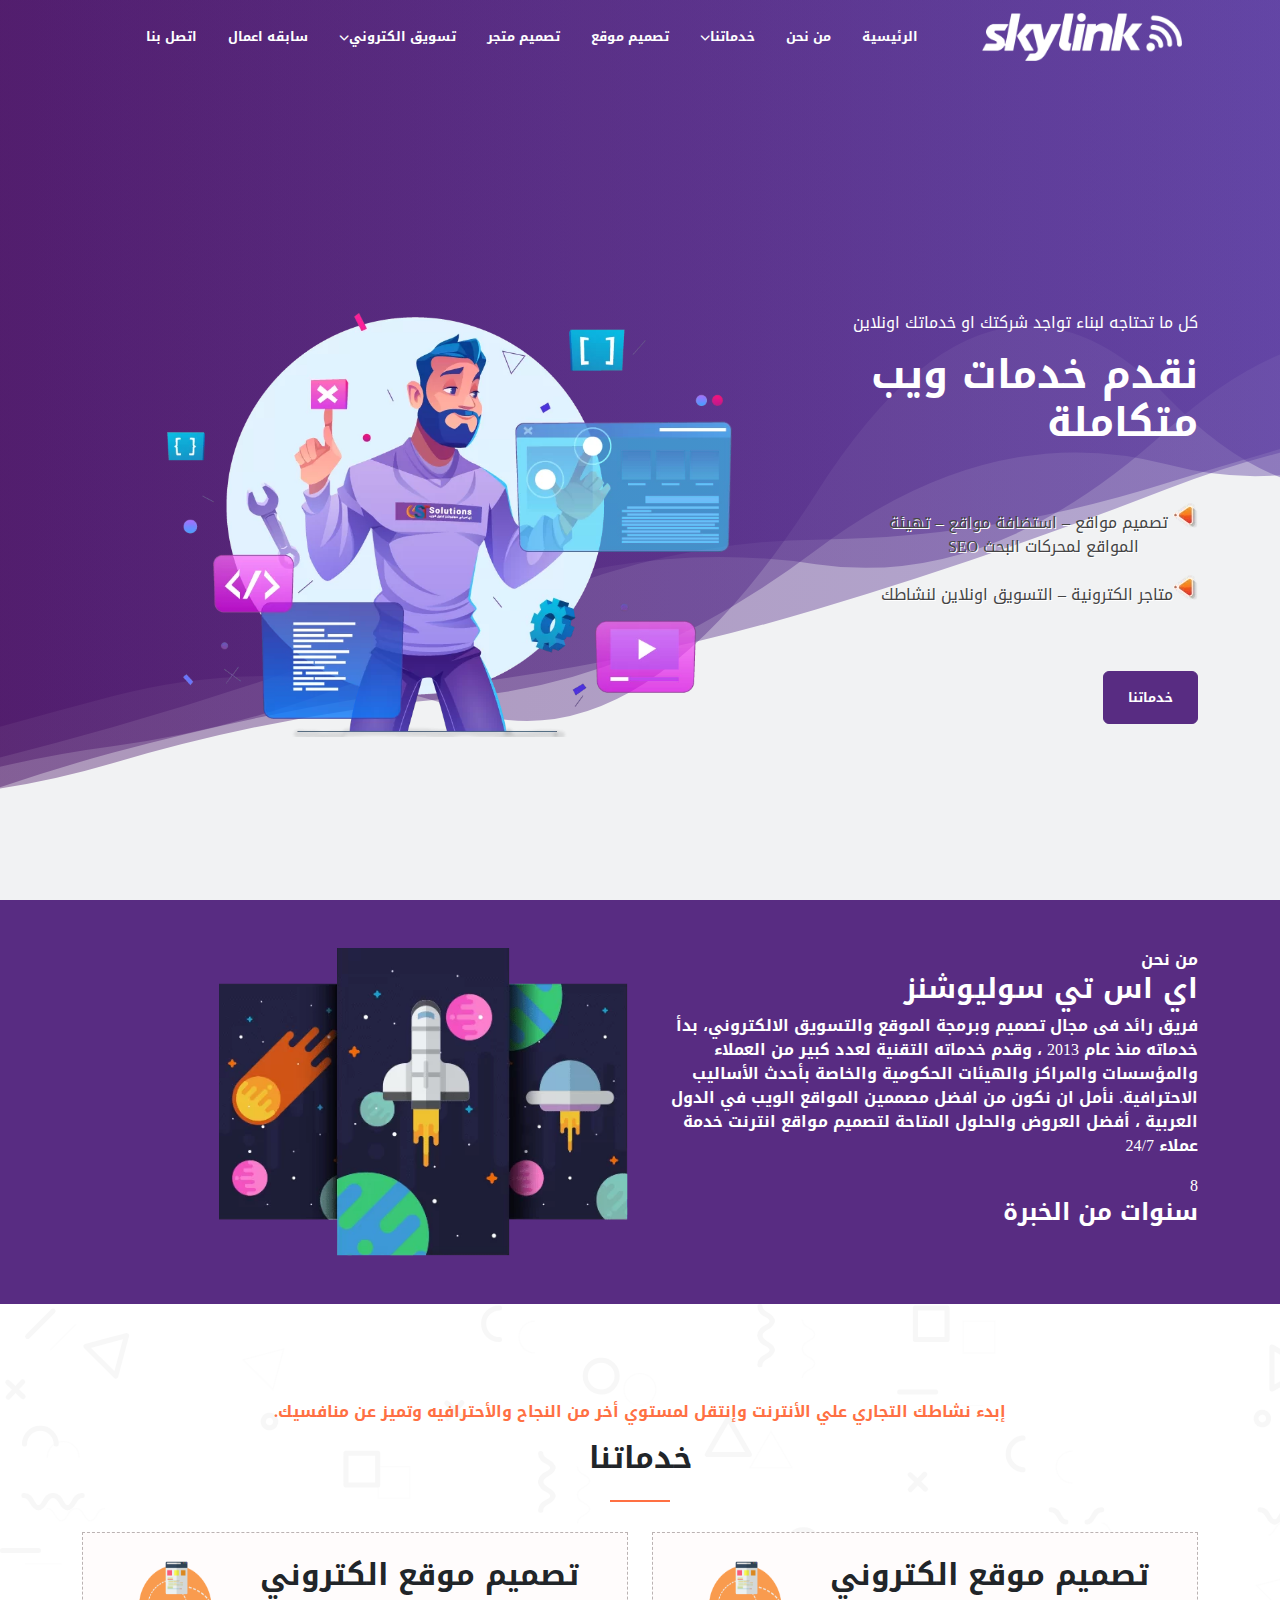
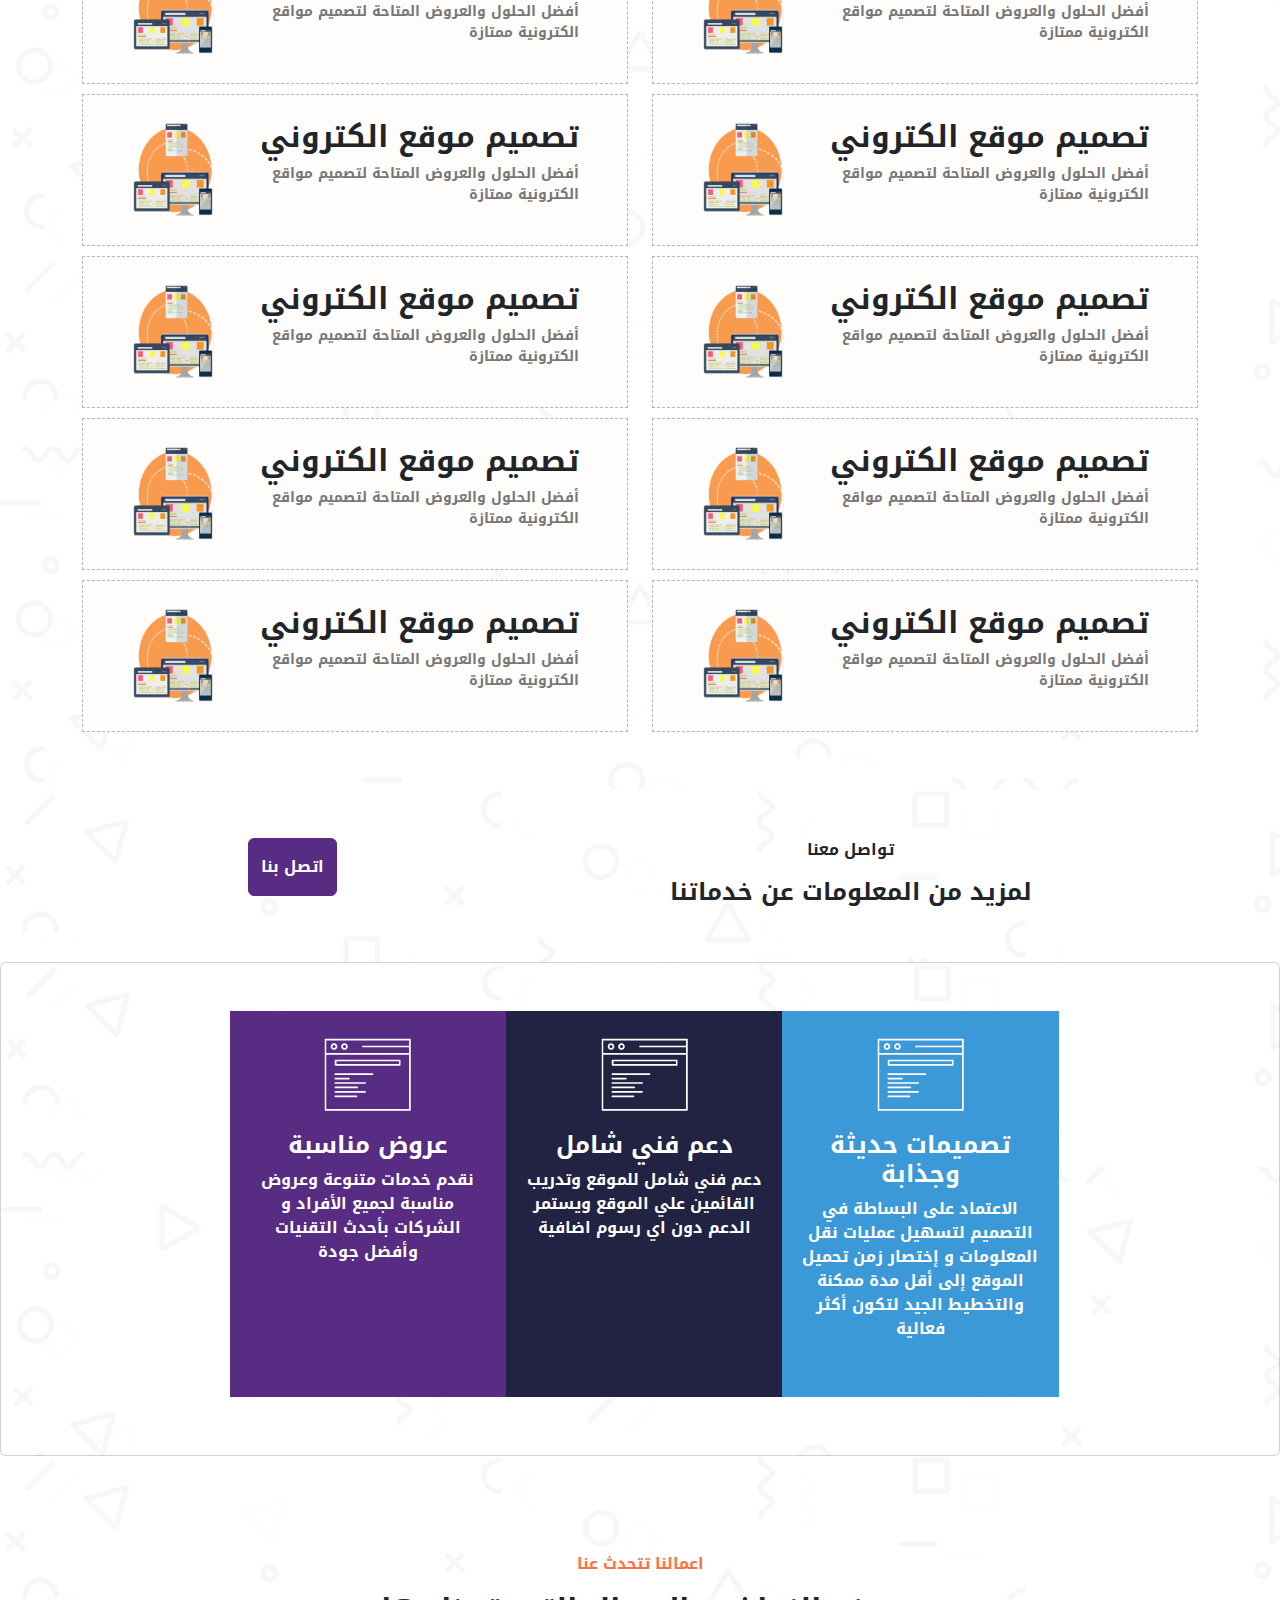
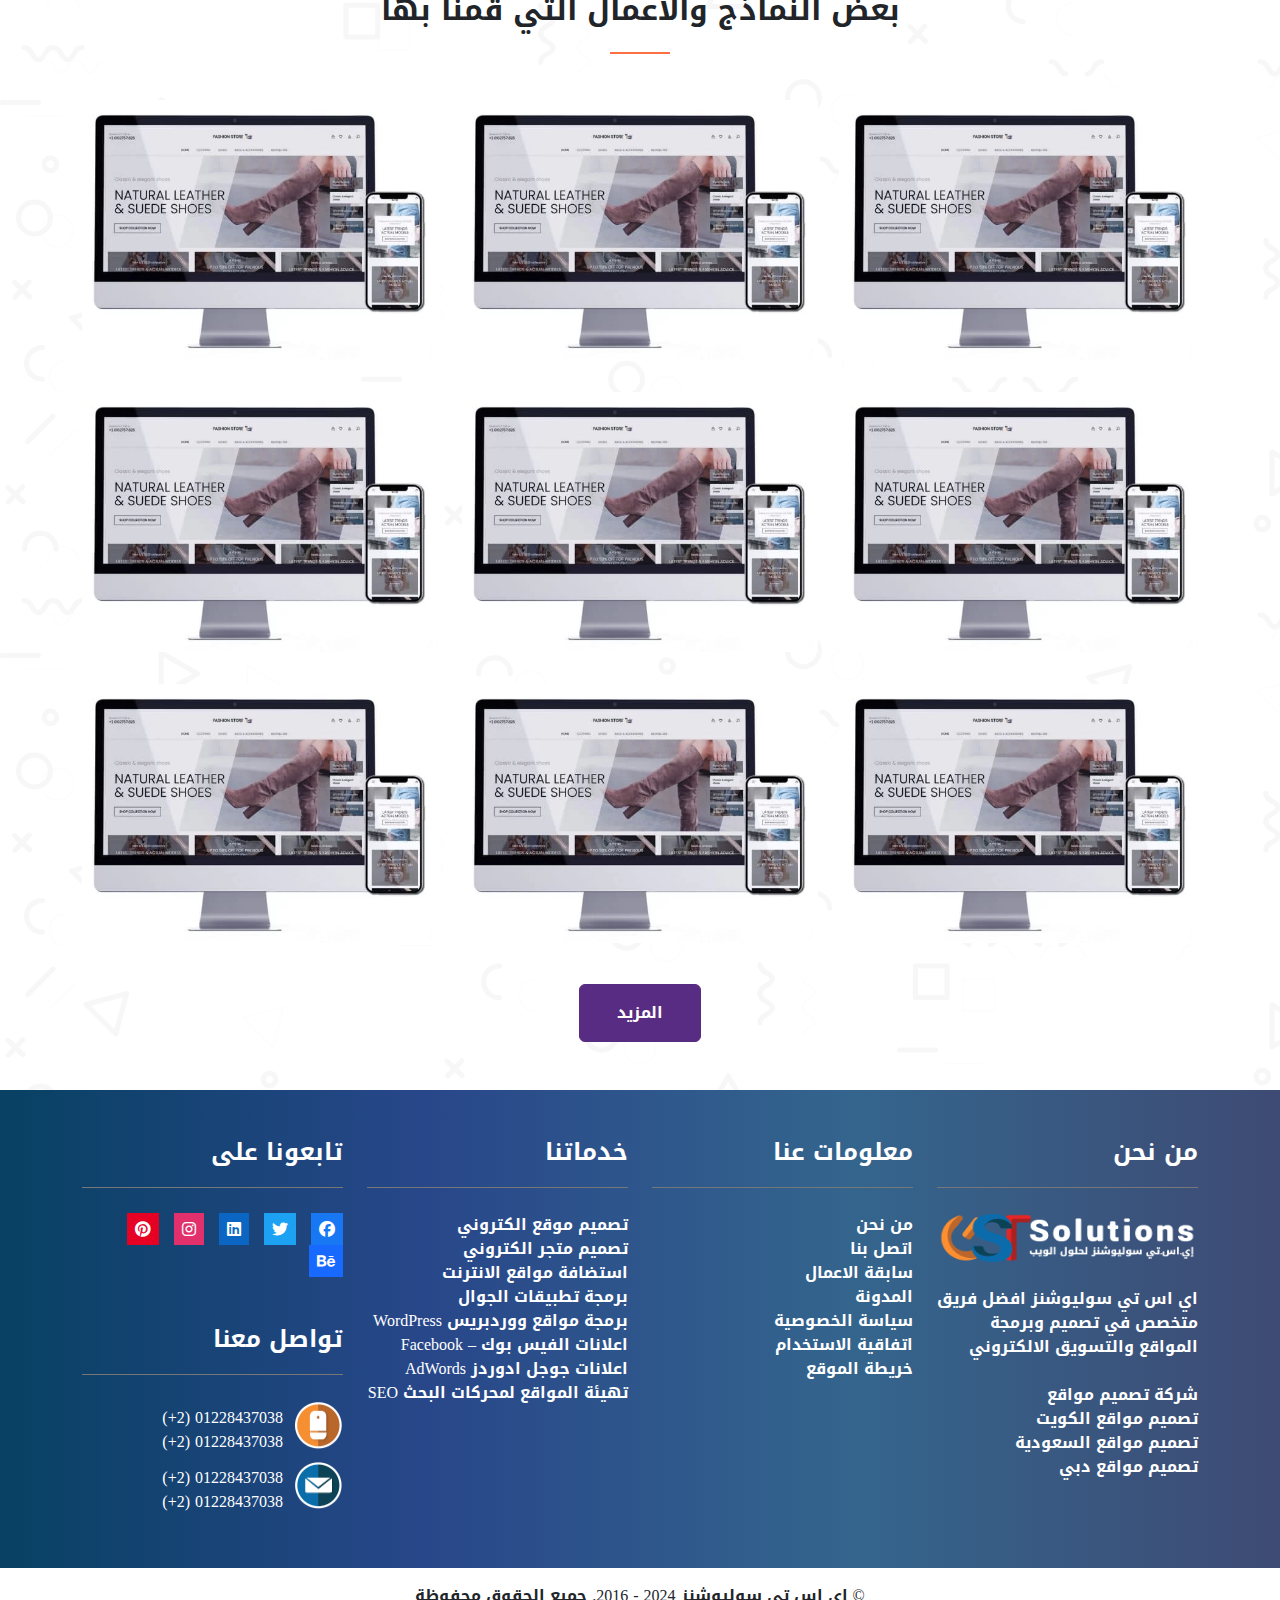
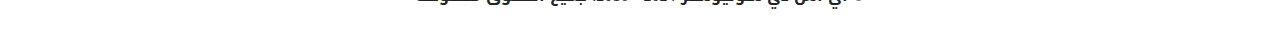
==== index.html @ db3e663b "2.46" ====
<!DOCTYPE html>
<html lang="en">
  <head>
    <meta charset="UTF-8" />
    <meta name="viewport" content="width=device-width, initial-scale=1.0" />
    <link rel="stylesheet" href="css/bootstrap.min.css" />
    <link rel="stylesheet" href="css/main.css" />
    <link rel="stylesheet" href="css/all.min.css" />
    <title>Sky Link</title>
  </head>
  <body>
    <section class="landing-page">
      <header>
        <div class="container">
          <nav class="navbar navbar-expand-lg">
            <a class="navbar-brand" href="index.html">
              <img id="logo" src="images/Layer 0.png" alt="" />
            </a>
            <button
              class="navbar-toggler"
              type="button"
              data-toggle="collapse"
              data-target="#navbarSupportedContent"
              aria-controls="navbarSupportedContent"
              aria-expanded="false"
              aria-label="Toggle navigation"
            >
              <span class="navbar-toggler-icon"></span>
            </button>
            <div class="collapse navbar-collapse" id="navbarSupportedContent">
              <ul class="navbar-nav m-auto">
                <li class="nav-item active">
                  <a class="nav-link" href="index.html"
                    >الرئيسية<span class="sr-only">(current)</span></a
                  >
                </li>
                <li class="nav-item">
                  <a class="nav-link" href="about.html">من نحن</a>
                </li>
                <li class="nav-item" id="flip">
                  <a class="nav-link" href="#"
                    >خدماتنا<i class="fa-solid fa-chevron-down"></i
                  ></a>
                </li>
                <li class="nav-item">
                  <a class="nav-link" href="#">تصميم موقع</a>
                </li>
                <li class="nav-item">
                  <a class="nav-link" href="#">تصميم متجر</a>
                </li>
                <li class="nav-item">
                  <a class="nav-link" href="#"
                    >تسويق الكتروني<i class="fa-solid fa-chevron-down"></i
                  ></a>
                </li>
                <li class="nav-item">
                  <a class="nav-link" href="#">سابقه اعمال</a>
                </li>
                <li class="nav-item">
                  <a class="nav-link" href="#">اتصل بنا</a>
                </li>
              </ul>
            </div>
          </nav>
          <div class="slid p-1" id="#panel">
            <ul class="list p-0 m-0">
              <li class="list-group-item">
                <a
                  class="text-white link-underline link-underline-opacity-0"
                  href="#"
                  >من نحن</a
                >
              </li>
              <li class="list-group-item">
                <a
                  class="text-white link-underline link-underline-opacity-0"
                  href="#"
                  >اتصل بنا</a
                >
              </li>
              <li class="list-group-item">
                <a
                  class="text-white link-underline link-underline-opacity-0"
                  href="#"
                  >سابقة الاعمال</a
                >
              </li>
              <li class="list-group-item">
                <a
                  class="text-white link-underline link-underline-opacity-0"
                  href="#"
                  >المدونة</a
                >
              </li>
              <li class="list-group-item">
                <a
                  class="text-white link-underline link-underline-opacity-0"
                  href="#"
                  >سياسة الخصوصية</a
                >
              </li>
              <li class="list-group-item">
                <a
                  class="text-white link-underline link-underline-opacity-0"
                  href="#"
                  >اتفاقية الاستخدام</a
                >
              </li>
              <li class="list-group-item">
                <a
                  class="text-white link-underline link-underline-opacity-0"
                  href="#"
                  >خريطة الموقع</a
                >
              </li>
            </ul>
          </div>
        </div>
      </header>
      <div class="d-flex justify-content-center align-items-center main">
        <div class="container">
          <div class="row main1">
            <div class="col-md-4">
              <div class="landing-text text-white">
                <p>كل ما تحتاجه لبناء تواجد شركتك او خدماتك اونلاين</p>
                <h2 class="display-6">نقدم خدمات ويب متكاملة</h2>
                <p class="d-inline-block mt-5 text-center">
                  تصميم مواقع – استضافة مواقع – تهيئة<br />
                  المواقع لمحركات البحث SEO
                </p>
                <p>متاجر الكترونية – التسويق اونلاين لنشاطك</p>
                <a
                  href="contact.html"
                  class="btn btn-primary px-4 py-3 btn-srv mt-5"
                  >خدماتنا</a
                >
              </div>
            </div>
            <div class="col-md-8">
              <div class="landing-img">
                <img class="w-100" src="images/bg-top-2.png" alt="" />
              </div>
            </div>
          </div>
        </div>
      </div>
    </section>
    <section class="who text-white py-5">
      <div class="container">
        <div class="row">
          <div class="col-md-6">
            <span>من نحن</span>
            <h3>اي اس تي سوليوشنز</h3>
            <span class="line"></span>
            <p>
              فريق رائد فى مجال تصميم وبرمجة الموقع والتسويق الالكتروني، بدأ
              خدماته منذ عام 2013 ، وقدم خدماته التقنية لعدد كبير من العملاء
              والمؤسسات والمراكز والهيئات الحكومية والخاصة بأحدث الأساليب
              الاحترافية. نأمل ان نكون من افضل مصممين المواقع الويب في الدول
              العربية ، أفضل العروض والحلول المتاحة لتصميم مواقع انترنت خدمة
              عملاء 24/7
            </p>
            <span>8</span>
            <h4>سنوات من الخبرة</h4>
          </div>
          <div class="col-md-6">
            <img class="w-75" src="images/app3-1.png" alt="" />
          </div>
        </div>
      </div>
    </section>
    <div class="our-services py-5">
      <div class="heading py-5">
        <p>
          إبدء نشاطك التجاري علي الأنترنت وإنتقل لمستوي أخر من النجاح
          والأحترافيه وتميز عن منافسيك.
        </p>
        <h4>خدماتنا</h4>
      </div>
      <div class="container">
        <div class="row">
          <div class="col-md-6">
            <div
              class="item d-flex justify-content-between align-items-center px-5 py-4"
            >
              <div class="item-text text-end">
                <h5>تصميم موقع الكتروني</h5>
                <p>أفضل الحلول والعروض المتاحة لتصميم مواقع الكترونية ممتازة</p>
              </div>
              <div class="image-box">
                <img src="images/خدماتنا/WebDesign.png" alt="" />
              </div>
            </div>
          </div>
          <div class="col-md-6">
            <div
              class="item d-flex justify-content-between align-items-center px-5 py-4"
            >
              <div class="item-text text-end">
                <h5>تصميم موقع الكتروني</h5>
                <p>أفضل الحلول والعروض المتاحة لتصميم مواقع الكترونية ممتازة</p>
              </div>
              <div class="image-box">
                <img src="images/خدماتنا/WebDesign.png" alt="" />
              </div>
            </div>
          </div>
        </div>
        <div class="row">
          <div class="col-md-6">
            <div
              class="item d-flex justify-content-between align-items-center px-5 py-4"
            >
              <div class="item-text text-end">
                <h5>تصميم موقع الكتروني</h5>
                <p>أفضل الحلول والعروض المتاحة لتصميم مواقع الكترونية ممتازة</p>
              </div>
              <div class="image-box">
                <img src="images/خدماتنا/WebDesign.png" alt="" />
              </div>
            </div>
          </div>
          <div class="col-md-6">
            <div
              class="item d-flex justify-content-between align-items-center px-5 py-4"
            >
              <div class="item-text text-end">
                <h5>تصميم موقع الكتروني</h5>
                <p>أفضل الحلول والعروض المتاحة لتصميم مواقع الكترونية ممتازة</p>
              </div>
              <div class="image-box">
                <img src="images/خدماتنا/WebDesign.png" alt="" />
              </div>
            </div>
          </div>
        </div>
        <div class="row">
          <div class="col-md-6">
            <div
              class="item d-flex justify-content-between align-items-center px-5 py-4"
            >
              <div class="item-text text-end">
                <h5>تصميم موقع الكتروني</h5>
                <p>أفضل الحلول والعروض المتاحة لتصميم مواقع الكترونية ممتازة</p>
              </div>
              <div class="image-box">
                <img src="images/خدماتنا/WebDesign.png" alt="" />
              </div>
            </div>
          </div>
          <div class="col-md-6">
            <div
              class="item d-flex justify-content-between align-items-center px-5 py-4"
            >
              <div class="item-text text-end">
                <h5>تصميم موقع الكتروني</h5>
                <p>أفضل الحلول والعروض المتاحة لتصميم مواقع الكترونية ممتازة</p>
              </div>
              <div class="image-box">
                <img src="images/خدماتنا/WebDesign.png" alt="" />
              </div>
            </div>
          </div>
        </div>
        <div class="row">
          <div class="col-md-6">
            <div
              class="item d-flex justify-content-between align-items-center px-5 py-4"
            >
              <div class="item-text text-end">
                <h5>تصميم موقع الكتروني</h5>
                <p>أفضل الحلول والعروض المتاحة لتصميم مواقع الكترونية ممتازة</p>
              </div>
              <div class="image-box">
                <img src="images/خدماتنا/WebDesign.png" alt="" />
              </div>
            </div>
          </div>
          <div class="col-md-6">
            <div
              class="item d-flex justify-content-between align-items-center px-5 py-4"
            >
              <div class="item-text text-end">
                <h5>تصميم موقع الكتروني</h5>
                <p>أفضل الحلول والعروض المتاحة لتصميم مواقع الكترونية ممتازة</p>
              </div>
              <div class="image-box">
                <img src="images/خدماتنا/WebDesign.png" alt="" />
              </div>
            </div>
          </div>
        </div>
        <div class="row">
          <div class="col-md-6">
            <div
              class="item d-flex justify-content-between align-items-center px-5 py-4"
            >
              <div class="item-text text-end">
                <h5>تصميم موقع الكتروني</h5>
                <p>أفضل الحلول والعروض المتاحة لتصميم مواقع الكترونية ممتازة</p>
              </div>
              <div class="image-box">
                <img src="images/خدماتنا/WebDesign.png" alt="" />
              </div>
            </div>
          </div>
          <div class="col-md-6">
            <div
              class="item d-flex justify-content-between align-items-center px-5 py-4"
            >
              <div class="item-text text-end">
                <h5>تصميم موقع الكتروني</h5>
                <p>أفضل الحلول والعروض المتاحة لتصميم مواقع الكترونية ممتازة</p>
              </div>
              <div class="image-box">
                <img src="/images/خدماتنا/WebDesign.png" alt="" />
              </div>
            </div>
          </div>
        </div>
      </div>
    </div>
    <div class="contact-us py-5">
      <div class="container">
        <div class="d-flex justify-content-around align-content-center">
          <div class="text-center">
            <p>تواصل معنا</p>
            <h4>لمزيد من المعلومات عن خدماتنا</h4>
          </div>
          <a href="contact.html" class="btn btn-primary py-3 btn-srv h-100"
            >اتصل بنا</a
          >
        </div>
      </div>
    </div>
    <div class="card py-5">
      <div class="container">
        <div class="cards d-flex w-75 m-auto">
          <div class="card1 py-4">
            <img src="images/icon-1.png" alt="" />
            <div class="text-card p-3">
              <h4>تصميمات حديثة وجذابة</h4>
              <p>
                الاعتماد على البساطة في التصميم لتسهيل عمليات نقل المعلومات و
                إختصار زمن تحميل الموقع إلى أقل مدة ممكنة والتخطيط الجيد لتكون
                أكثر فعالية
              </p>
            </div>
          </div>
          <div class="card2 py-4">
            <img src="images/icon-1.png" alt="" />
            <div class="text-card p-3">
              <h4>دعم فني شامل</h4>
              <p>
                دعم فني شامل للموقع وتدريب القائمين علي الموقع ويستمر الدعم دون
                اي رسوم اضافية
              </p>
            </div>
          </div>
          <div class="card3 py-4">
            <img src="images/icon-1.png" alt="" />
            <div class="text-card p-3">
              <h4>عروض مناسبة</h4>
              <p>
                نقدم خدمات متنوعة وعروض مناسبة لجميع الأفراد و الشركات بأحدث
                التقنيات وأفضل جودة
              </p>
            </div>
          </div>
        </div>
      </div>
    </div>
    <div class="our-works py-5">
      <div class="heading py-5">
        <p>اعمالنا تتحدث عنا</p>
        <h4>بعض النماذج والاعمال التي قمنا بها</h4>
      </div>
      <div class="container">
        <div class="works">
          <div class="row">
            <div class="col-md-4">
              <div class="work">
                <img
                  class="w-100 py-3"
                  src="images/اعمالنا/img1-585x427.jpg"
                  alt=""
                />
              </div>
            </div>
            <div class="col-md-4">
              <div class="work">
                <img
                  class="w-100 py-3"
                  src="images/اعمالنا/img1-585x427.jpg"
                  alt=""
                />
              </div>
            </div>
            <div class="col-md-4">
              <div class="work">
                <img
                  class="w-100 py-3"
                  src="images/اعمالنا/img1-585x427.jpg"
                  alt=""
                />
              </div>
            </div>
          </div>
          <div class="row">
            <div class="col-md-4">
              <div class="work">
                <img
                  class="w-100 py-3"
                  src="images/اعمالنا/img1-585x427.jpg"
                  alt=""
                />
              </div>
            </div>
            <div class="col-md-4">
              <div class="work">
                <img
                  class="w-100 py-3"
                  src="images/اعمالنا/img1-585x427.jpg"
                  alt=""
                />
              </div>
            </div>
            <div class="col-md-4">
              <div class="work">
                <img
                  class="w-100 py-3"
                  src="images/اعمالنا/img1-585x427.jpg"
                  alt=""
                />
              </div>
            </div>
          </div>
          <div class="row">
            <div class="col-md-4">
              <div class="work">
                <img
                  class="w-100 py-3"
                  src="images/اعمالنا/img1-585x427.jpg"
                  alt=""
                />
              </div>
            </div>
            <div class="col-md-4">
              <div class="work">
                <img
                  class="w-100 py-3"
                  src="images/اعمالنا/img1-585x427.jpg"
                  alt=""
                />
              </div>
            </div>
            <div class="col-md-4">
              <div class="work">
                <img
                  class="w-100 py-3"
                  src="images/اعمالنا/img1-585x427.jpg"
                  alt=""
                />
              </div>
            </div>
          </div>
        </div>
        <a
          href="contact.html"
          class="btn btn-primary btn-work py-3 m-auto d-block"
          >المزيد</a
        >
      </div>
    </div>
    <div class="details p-5">
      <div class="container">
        <div class="row">
          <div class="col-md-3">
            <div class="we">
              <div
                class="heading-txt d-flex flex-column justify-content-between"
              >
                <h4>من نحن</h4>
                <span class="line-details"></span>
              </div>
              <ul class="list p-0 m-0">
                <li class="list-group-item">
                  <img
                    class="mb-4 w-100"
                    src="/images/estsolutions_w.png"
                    alt=""
                  />
                </li>
                <li class="list-group-item text-white mb-4">
                  اي اس تي سوليوشنز افضل فريق متخصص في تصميم وبرمجة المواقع
                  والتسويق الالكتروني
                </li>
                <li class="list-group-item">
                  <a
                    class="text-white link-underline link-underline-opacity-0"
                    href="#"
                    >شركة تصميم مواقع</a
                  >
                </li>
                <li class="list-group-item">
                  <a
                    class="text-white link-underline link-underline-opacity-0"
                    href="#"
                    >تصميم مواقع الكويت</a
                  >
                </li>
                <li class="list-group-item">
                  <a
                    class="text-white link-underline link-underline-opacity-0"
                    href="#"
                    >تصميم مواقع السعودية</a
                  >
                </li>
                <li class="list-group-item">
                  <a
                    class="text-white link-underline link-underline-opacity-0"
                    href="#"
                    >تصميم مواقع دبي</a
                  >
                </li>
              </ul>
            </div>
          </div>
          <div class="col-md-3">
            <div class="we">
              <div
                class="heading-txt d-flex flex-column justify-content-between"
              >
                <h4>معلومات عنا</h4>
                <span class="line-details"></span>
              </div>
              <ul class="list p-0 m-0">
                <li class="list-group-item">
                  <a
                    class="text-white link-underline link-underline-opacity-0"
                    href="#"
                    >من نحن</a
                  >
                </li>
                <li class="list-group-item">
                  <a
                    class="text-white link-underline link-underline-opacity-0"
                    href="#"
                    >اتصل بنا</a
                  >
                </li>
                <li class="list-group-item">
                  <a
                    class="text-white link-underline link-underline-opacity-0"
                    href="#"
                    >سابقة الاعمال</a
                  >
                </li>
                <li class="list-group-item">
                  <a
                    class="text-white link-underline link-underline-opacity-0"
                    href="#"
                    >المدونة</a
                  >
                </li>
                <li class="list-group-item">
                  <a
                    class="text-white link-underline link-underline-opacity-0"
                    href="#"
                    >سياسة الخصوصية</a
                  >
                </li>
                <li class="list-group-item">
                  <a
                    class="text-white link-underline link-underline-opacity-0"
                    href="#"
                    >اتفاقية الاستخدام</a
                  >
                </li>
                <li class="list-group-item">
                  <a
                    class="text-white link-underline link-underline-opacity-0"
                    href="#"
                    >خريطة الموقع</a
                  >
                </li>
              </ul>
            </div>
          </div>
          <div class="col-md-3">
            <div class="we">
              <div
                class="heading-txt d-flex flex-column justify-content-between"
              >
                <h4>خدماتنا</h4>
                <span class="line-details"></span>
              </div>
              <ul class="list p-0 m-0">
                <li class="list-group-item">
                  <a
                    class="text-white link-underline link-underline-opacity-0"
                    href="#"
                    >تصميم موقع الكتروني</a
                  >
                </li>
                <li class="list-group-item">
                  <a
                    class="text-white link-underline link-underline-opacity-0"
                    href="#"
                    >تصميم متجر الكتروني</a
                  >
                </li>
                <li class="list-group-item">
                  <a
                    class="text-white link-underline link-underline-opacity-0"
                    href="#"
                    >استضافة مواقع الانترنت</a
                  >
                </li>
                <li class="list-group-item">
                  <a
                    class="text-white link-underline link-underline-opacity-0"
                    href="#"
                    >برمجة تطبيقات الجوال</a
                  >
                </li>
                <li class="list-group-item">
                  <a
                    class="text-white link-underline link-underline-opacity-0"
                    href="#"
                    >برمجة مواقع ووردبريس WordPress</a
                  >
                </li>
                <li class="list-group-item">
                  <a
                    class="text-white link-underline link-underline-opacity-0"
                    href="#"
                    >اعلانات الفيس بوك – Facebook</a
                  >
                </li>
                <li class="list-group-item">
                  <a
                    class="text-white link-underline link-underline-opacity-0"
                    href="#"
                    >اعلانات جوجل ادوردز AdWords</a
                  >
                </li>
                <li class="list-group-item">
                  <a
                    class="text-white link-underline link-underline-opacity-0"
                    href="#"
                    >تهيئة المواقع لمحركات البحث SEO</a
                  >
                </li>
              </ul>
            </div>
          </div>
          <div class="col-md-3">
            <div class="we">
              <div class="follow-us mb-5">
                <div
                  class="heading-txt d-flex flex-column justify-content-between"
                >
                  <h4>تابعونا على</h4>
                  <span class="line-details"></span>
                </div>
                <div class="icons">
                  <i class="fa-brands fa-facebook p-2 facebook"></i>
                  <i class="fa-brands fa-twitter p-2 twitter"></i>
                  <i class="fa-brands fa-linkedin p-2 linkedin"></i>
                  <i class="fa-brands fa-instagram p-2 insta"></i>
                  <i class="fa-brands fa-pinterest p-2 pint"></i>
                  <i class="fa-brands fa-behance p-2 behance"></i>
                </div>
              </div>
              <div class="contact">
                <div
                  class="heading-txt d-flex flex-column justify-content-between"
                >
                  <h4>تواصل معنا</h4>
                  <span class="line-details"></span>
                </div>
                <div div class="tele d-flex align-items-center">
                  <img src="images/PHONE.png" alt="" />
                  <div class="num">
                    <a
                      class="d-block text-white link-underline link-underline-opacity-0"
                      href="#"
                      >01228437038 (2+)</a
                    >
                    <a
                      class="d-block text-white link-underline link-underline-opacity-0"
                      href="#"
                      >01228437038 (2+)</a
                    >
                  </div>
                </div>
                <div div class="tele d-flex align-items-center">
                  <img src="images/EMAIL.png" alt="" />
                  <div class="num">
                    <a
                      class="d-block text-white link-underline link-underline-opacity-0"
                      href="#"
                      >01228437038 (2+)</a
                    >
                    <a
                      class="d-block text-white link-underline link-underline-opacity-0"
                      href="#"
                      >01228437038 (2+)</a
                    >
                  </div>
                </div>
              </div>
            </div>
          </div>
        </div>
      </div>
    </div>
    <footer class="p-3 text-center">
      <p>© اي اس تي سوليوشنز 2024 - 2016. جميع الحقوق محفوظة</p>
    </footer>
    <script src="js/bootstrap.min.js"></script>
    <script src="js/jquery-3.7.1.min.js"></script>
    <script src="js/main.js"></script>
  </body>
</html>
---- css/main.css ----
@font-face {
  font-family: kufiFontBold;
  src: url(../Droid\ Arabic\ Kufi\ Bold.ttf);
}
@font-face {
  font-family: kufiFontRegular;
  src: url(/Droid\ Arabic\ Kufi\ Regular.ttf);
}
* {
  margin: 0;
  padding: 0;
}
body {
  direction: rtl;
  font-family: var(--kufiFontBold);
  scroll-behavior: smooth;
}

:root {
  --main-color: #582c82;
  --section-color: #ff7043;
  --kufiFontBold: "kufiFontBold";
  --kufiFontRegular: "kufiFontRegular";
}

.landing-page {
  background-image: url(../images/Wave-10s-1319px-18.svg);
  background-repeat: no-repeat;
  background-position: center;
  background-size: cover;
  height: 100vh;
}

.landing-page #logo {
  width: 200px;
}
.landing-page a {
  color: white;
  margin-left: 15px;
  font-size: 13px;
}
.landing-page a:hover {
  color: white;
}
header i {
  font-size: 10px;
}

.slid {
  background-color: #fff;
  position: absolute;
  left: 50%;
  width: 13%;
  text-align: center;
  display: none;
}
.slid a {
  color: #000 !important;
}
.slid::before {
  content: "";
  position: absolute;
  top: 0;
  left: 0;
  width: 100%;
  height: 3px;
  background-color: var(--section-color);
}
.sticky {
  background-color: white;
  position: fixed;
  top: 0;
  left: 0;
  width: 100%;
  z-index: 1;
}
.sticky a {
  color: black;
  transition: 0.3s;
}
.sticky li.active a {
  color: var(--section-color);
}
.sticky a:hover {
  color: var(--section-color) !important;
}

.main {
  height: 100vh;
}

.main a:hover {
  color: white;
  border-color: var(--main-color) !important;
}
.main p {
  font-family: var(--kufiFontRegular);
}
.main p:not(:first-child) {
  color: #444;
  text-shadow: 1px 1px #fff;
}
.main p:not(:first-child)::before {
  content: url(../images/marker.png);
}

@media (max-width: 768px) {
  header {
    background-color: #fff;
  }
  .main1 {
    flex-direction: column-reverse;
    margin-bottom: 100px;
    gap: 100px;
  }
  .main p:not(:first-child) {
    text-shadow: 2px 2px #fff;
  }
  .main h2 {
    font-size: 2.5rem;
  }
}
/********************************/
.who {
  background-color: var(--main-color);
}
.line {
  width: 100px;
  height: 4px;
  background-color: var(--section-color);
}

.btn-srv {
  background-color: var(--main-color);
  border-color: var(--main-color);
}
.btn-srv:hover {
  background-color: var(--main-color);
}
.item-text {
  font-size: 14px;
  font-weight: bold;
}
.image-box img {
  width: 100px;
  height: 100px;
}

.our-services {
  background-image: url(../images/اعمالنا/patterns.svg);
}
.our-services img {
  width: 100%;
}
.item {
  border-style: dashed;
  border-width: 1px;
  border-color: rgb(187, 179, 179);
  background-color: #fffcfc;
}

.item-text h5 {
  font-size: 30px;
  font-weight: 900;
}

.item-text p {
  color: #777;
}

.contact-us {
  background-image: url(../images/اعمالنا/patterns.svg);
}

.item {
  margin-bottom: 10px;
}
.card {
  background-image: url(../images/اعمالنا/patterns.svg);
}
.card1,
.card2,
.card3 {
  text-align: center;
  margin-bottom: 10px;
  color: white;
  flex-basis: 33%;
}
.card1 {
  background-color: #3c99d7;
}
.card2 {
  background-color: #222242;
}
.card3 {
  background-color: #582c82;
}
.heading {
  position: relative;
  text-align: center;
}

@media (max-width: 768px) {
  .cards {
    flex-direction: column;
  }
}

.heading p {
  color: var(--section-color);
  font-weight: bold;
}
.heading h4 {
  font-weight: bold;
  font-size: 30px;
}

.heading::after {
  content: "";
  position: absolute;
  bottom: 30px;
  left: 50%;
  transform: translate(-50%);
  width: 60px;
  height: 2px;
  background-color: var(--section-color);
}
.our-works {
  background-image: url(../images/اعمالنا/patterns.svg);
}
.works {
  margin-bottom: 25px;
}
.work {
  position: relative;
}
.work::after {
  content: "";
  transition: 0.4s;
  position: absolute;
  top: 0;
  left: 0;
  right: 0;
  bottom: 0;
  width: 100%;
  height: 100%;
  border-radius: 10px;
}
.work:hover::after {
  background-color: rgba(0, 0, 0, 0.3);
}

.btn-work {
  background-color: var(--main-color);
  border-color: var(--main-color);
  font-weight: bold;
  width: 11%;
}

.btn-work:hover {
  background-color: var(--section-color);
  border-color: var(--section-color);
}

.details {
  background-image: linear-gradient(
    to right,
    #084163,
    #28478a,
    #34658d,
    #3e4b74
  );
}

.heading-txt {
  height: 50px;
  margin-bottom: 25px;
}
.details .heading-txt h4 {
  color: white;
  font-weight: bold;
}

.line-details {
  width: 100%;
  height: 1px;
  background-color: #777;
  display: block;
}

.details a {
  transition: 0.2s;
}
.details a:hover {
  color: var(--section-color) !important;
}

.details i {
  color: white;
  cursor: pointer;
  transition: 0.3s;
  margin-left: 10px;
}
.details i:hover {
  background-color: rgba(0, 0, 0, 0.1);
}
.facebook {
  background-color: #1877f2;
}

.twitter {
  background-color: #1da1f2;
}
.linkedin {
  background-color: #0a66c2;
}
.insta {
  background-color: #e1306c;
}
.pint {
  background-color: #e60023;
}
.behance {
  background-color: #1769ff;
}

.details img {
  width: 50px;
  height: 50px;
  margin-left: 10px;
  margin-bottom: 10px;
}
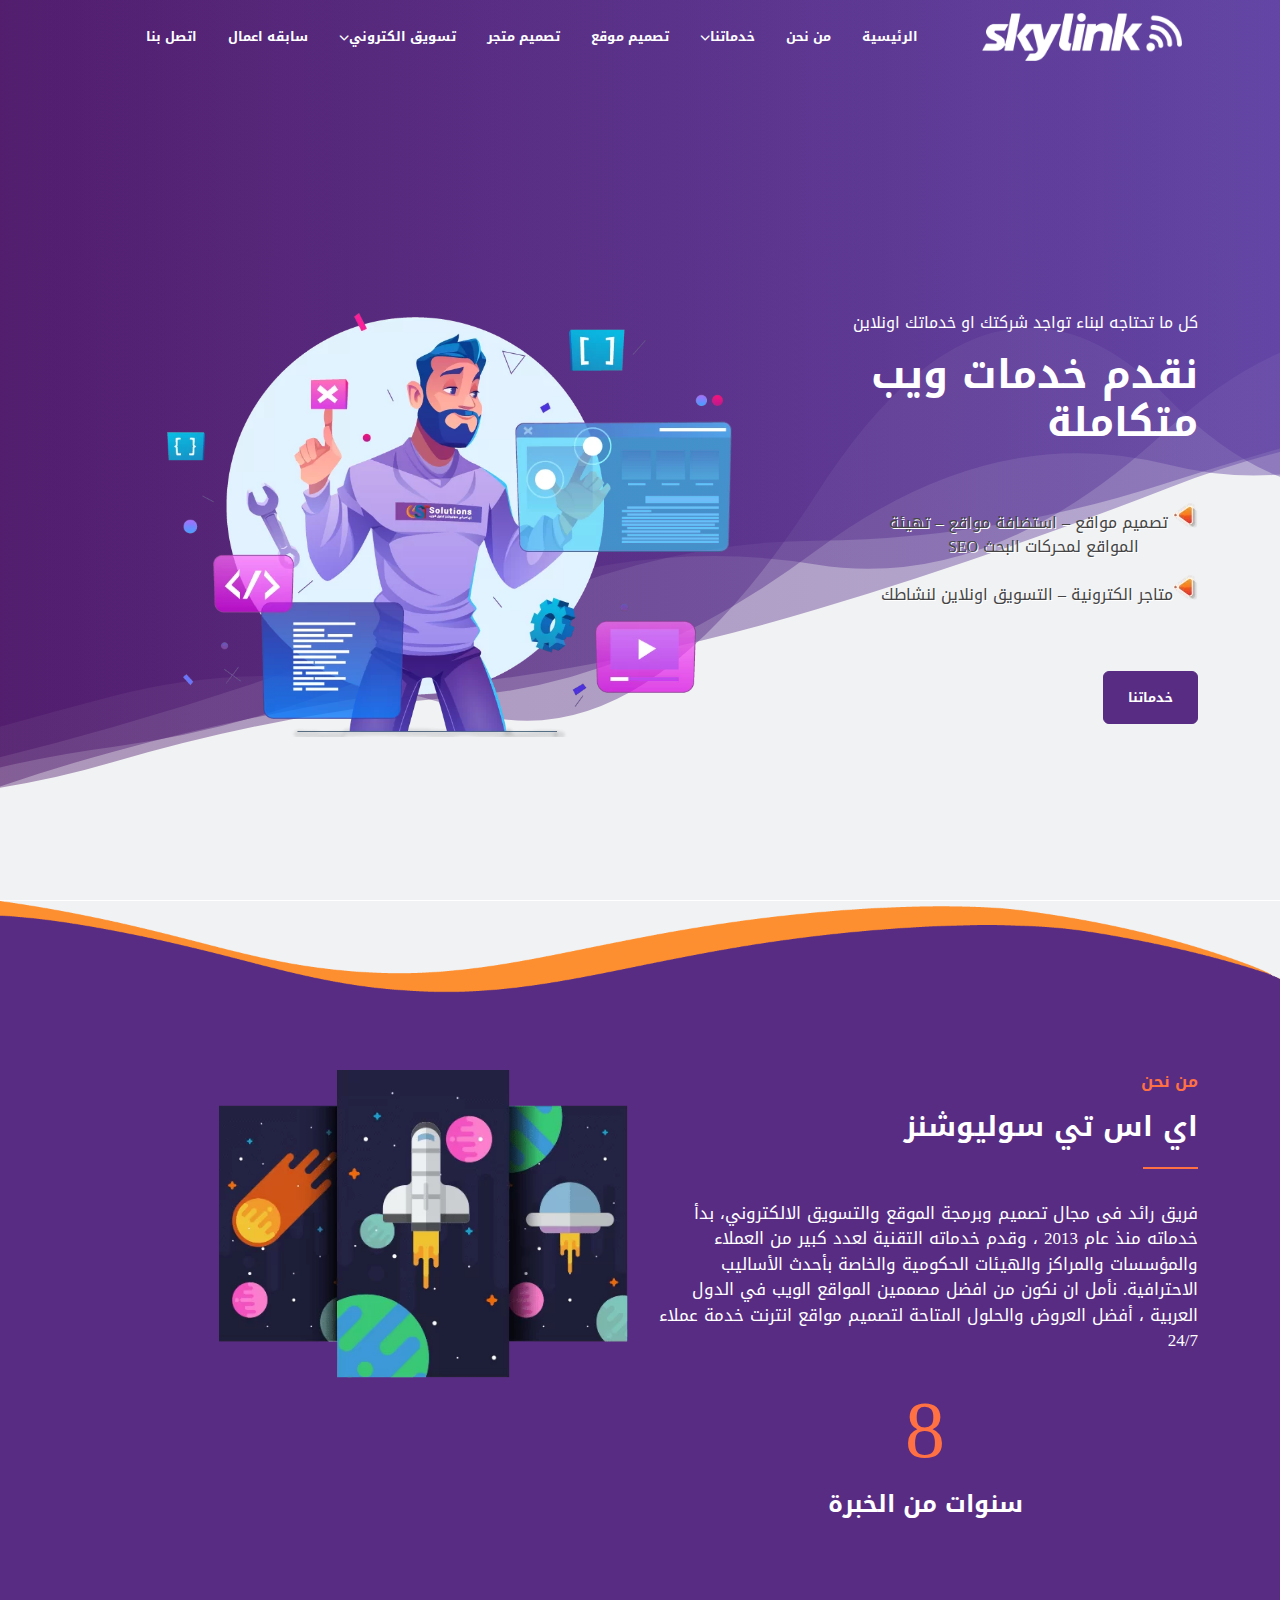
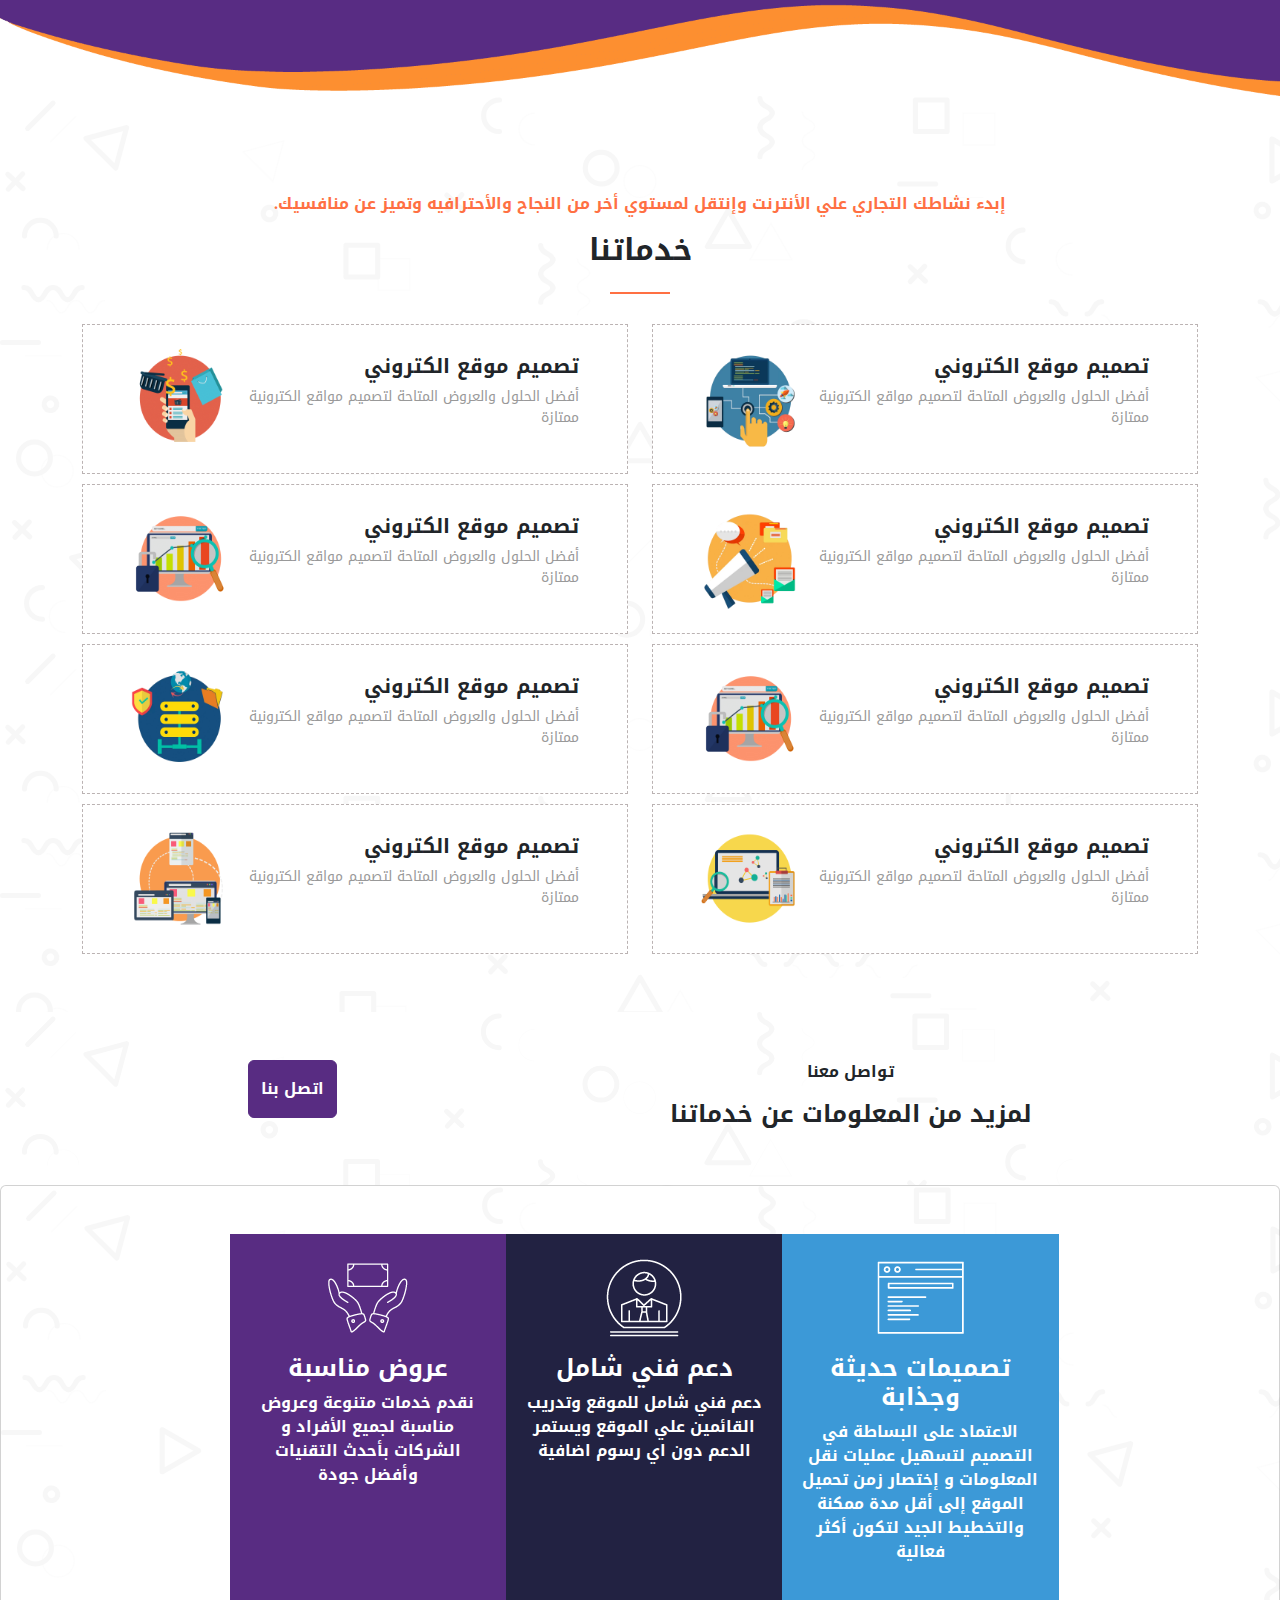
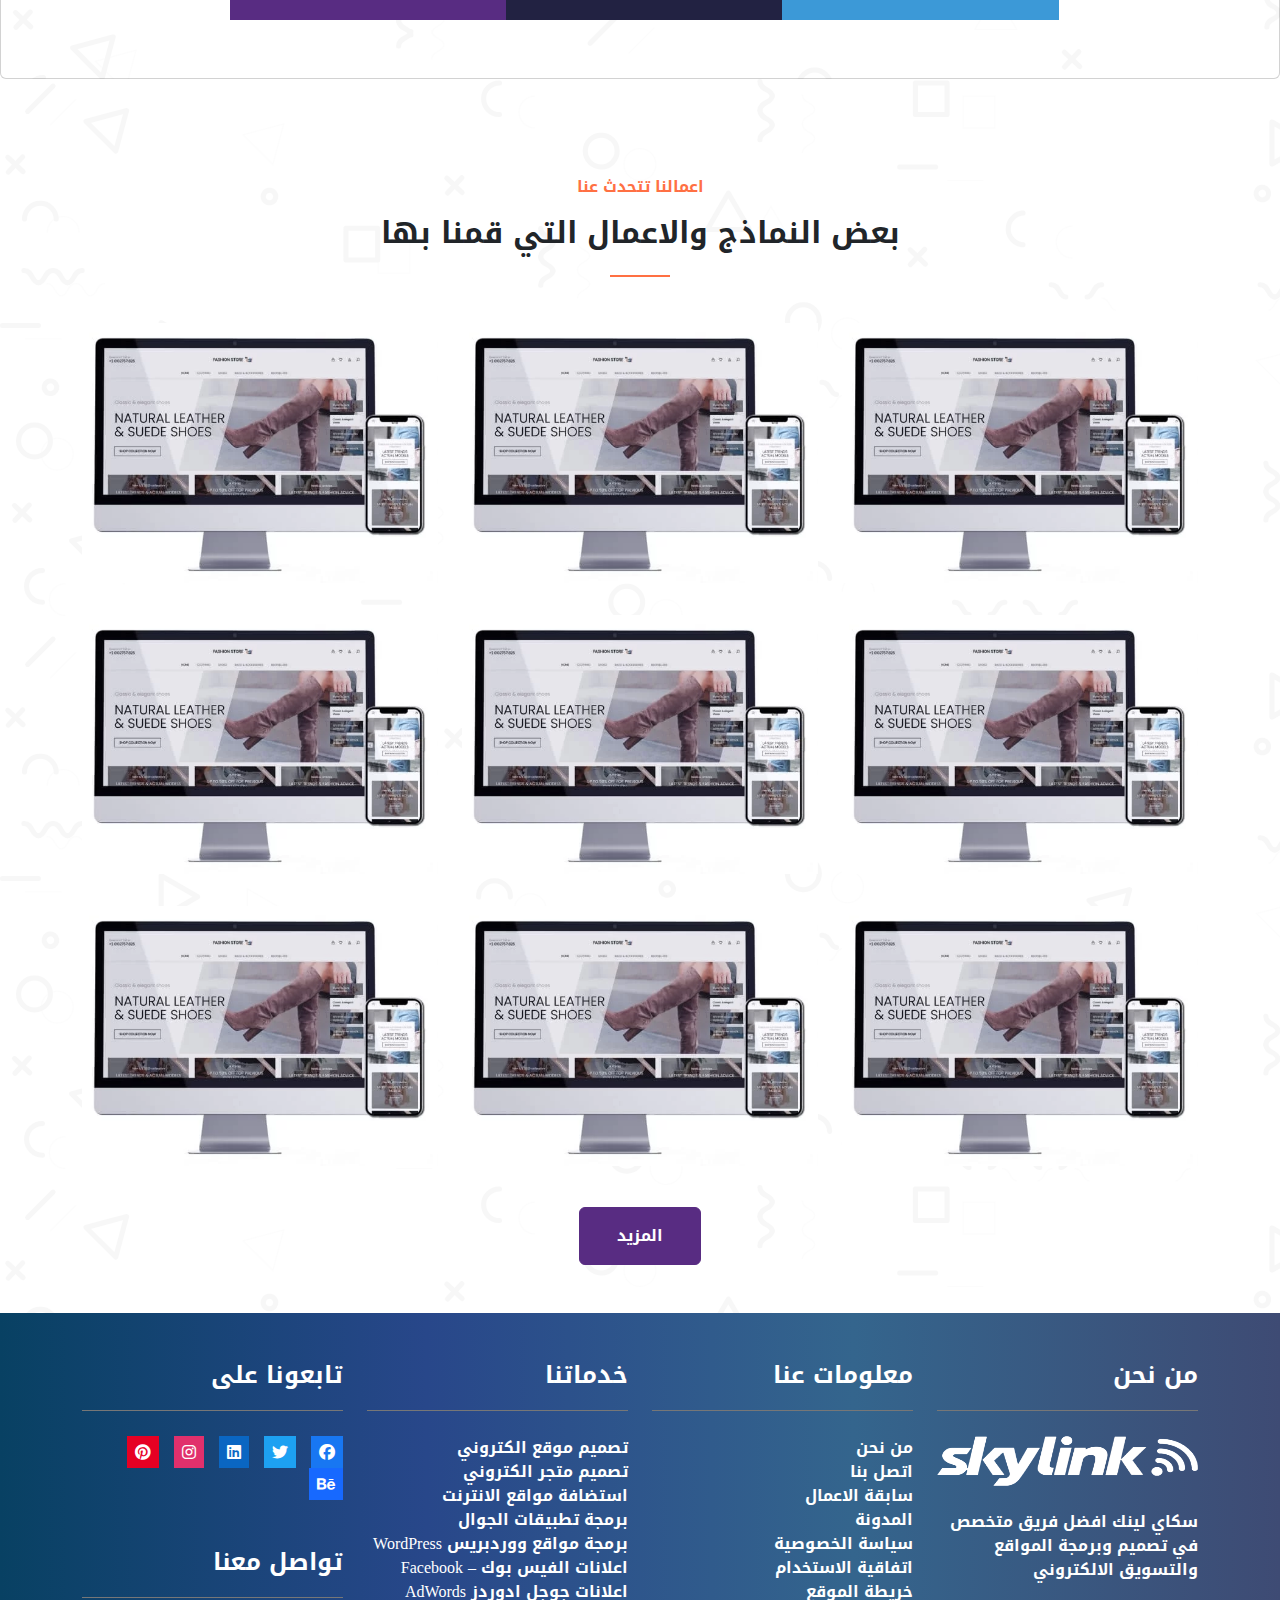
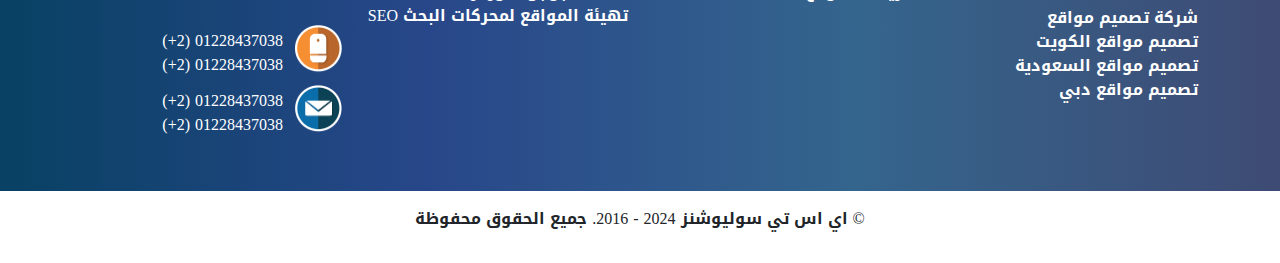
==== commit 95781eee: "4:30 AM. Lines starting" ====
--- a/index.html
+++ b/index.html
@@ -145,23 +145,30 @@
         </div>
       </div>
     </section>
+    <div class="space">
+      <img class="w-100" src="images/curve/bg-curve3-orang-d-4.png" alt="" />
+    </div>
     <section class="who text-white py-5">
       <div class="container">
         <div class="row">
           <div class="col-md-6">
-            <span>من نحن</span>
-            <h3>اي اس تي سوليوشنز</h3>
-            <span class="line"></span>
-            <p>
-              فريق رائد فى مجال تصميم وبرمجة الموقع والتسويق الالكتروني، بدأ
-              خدماته منذ عام 2013 ، وقدم خدماته التقنية لعدد كبير من العملاء
-              والمؤسسات والمراكز والهيئات الحكومية والخاصة بأحدث الأساليب
-              الاحترافية. نأمل ان نكون من افضل مصممين المواقع الويب في الدول
-              العربية ، أفضل العروض والحلول المتاحة لتصميم مواقع انترنت خدمة
-              عملاء 24/7
-            </p>
-            <span>8</span>
-            <h4>سنوات من الخبرة</h4>
+            <div class="heading-text mb-3">
+              <p>من نحن</p>
+              <h3>اي اس تي سوليوشنز</h3>
+              <span class="line"></span>
+              <p>
+                فريق رائد فى مجال تصميم وبرمجة الموقع والتسويق الالكتروني، بدأ
+                خدماته منذ عام 2013 ، وقدم خدماته التقنية لعدد كبير من العملاء
+                والمؤسسات والمراكز والهيئات الحكومية والخاصة بأحدث الأساليب
+                الاحترافية. نأمل ان نكون من افضل مصممين المواقع الويب في الدول
+                العربية ، أفضل العروض والحلول المتاحة لتصميم مواقع انترنت خدمة
+                عملاء 24/7
+              </p>
+            </div>
+            <div class="footer-text text-center">
+              <span>8</span>
+              <h4>سنوات من الخبرة</h4>
+            </div>
           </div>
           <div class="col-md-6">
             <img class="w-75" src="images/app3-1.png" alt="" />
@@ -169,6 +176,9 @@
         </div>
       </div>
     </section>
+    <div class="space2">
+      <img class="w-100" src="images/curve/bg-curve3-orang-d-4.png" alt="" />
+    </div>
     <div class="our-services py-5">
       <div class="heading py-5">
         <p>
@@ -188,7 +198,7 @@
                 <p>أفضل الحلول والعروض المتاحة لتصميم مواقع الكترونية ممتازة</p>
               </div>
               <div class="image-box">
-                <img src="images/خدماتنا/WebDesign.png" alt="" />
+                <img src="images/services/application.png" alt="" />
               </div>
             </div>
           </div>
@@ -201,7 +211,7 @@
                 <p>أفضل الحلول والعروض المتاحة لتصميم مواقع الكترونية ممتازة</p>
               </div>
               <div class="image-box">
-                <img src="images/خدماتنا/WebDesign.png" alt="" />
+                <img src="images/services/Designing-online-store.png" alt="" />
               </div>
             </div>
           </div>
@@ -216,7 +226,7 @@
                 <p>أفضل الحلول والعروض المتاحة لتصميم مواقع الكترونية ممتازة</p>
               </div>
               <div class="image-box">
-                <img src="images/خدماتنا/WebDesign.png" alt="" />
+                <img src="images/services/facebook.png" alt="" />
               </div>
             </div>
           </div>
@@ -229,7 +239,7 @@
                 <p>أفضل الحلول والعروض المتاحة لتصميم مواقع الكترونية ممتازة</p>
               </div>
               <div class="image-box">
-                <img src="images/خدماتنا/WebDesign.png" alt="" />
+                <img src="images/services/google-ads.png" alt="" />
               </div>
             </div>
           </div>
@@ -244,7 +254,7 @@
                 <p>أفضل الحلول والعروض المتاحة لتصميم مواقع الكترونية ممتازة</p>
               </div>
               <div class="image-box">
-                <img src="images/خدماتنا/WebDesign.png" alt="" />
+                <img src="images/services/google-ads.png" alt="" />
               </div>
             </div>
           </div>
@@ -257,7 +267,7 @@
                 <p>أفضل الحلول والعروض المتاحة لتصميم مواقع الكترونية ممتازة</p>
               </div>
               <div class="image-box">
-                <img src="images/خدماتنا/WebDesign.png" alt="" />
+                <img src="images/services/hosting.png" alt="" />
               </div>
             </div>
           </div>
@@ -272,7 +282,7 @@
                 <p>أفضل الحلول والعروض المتاحة لتصميم مواقع الكترونية ممتازة</p>
               </div>
               <div class="image-box">
-                <img src="images/خدماتنا/WebDesign.png" alt="" />
+                <img src="images/services/seo-1.png" alt="" />
               </div>
             </div>
           </div>
@@ -285,35 +295,7 @@
                 <p>أفضل الحلول والعروض المتاحة لتصميم مواقع الكترونية ممتازة</p>
               </div>
               <div class="image-box">
-                <img src="images/خدماتنا/WebDesign.png" alt="" />
-              </div>
-            </div>
-          </div>
-        </div>
-        <div class="row">
-          <div class="col-md-6">
-            <div
-              class="item d-flex justify-content-between align-items-center px-5 py-4"
-            >
-              <div class="item-text text-end">
-                <h5>تصميم موقع الكتروني</h5>
-                <p>أفضل الحلول والعروض المتاحة لتصميم مواقع الكترونية ممتازة</p>
-              </div>
-              <div class="image-box">
-                <img src="images/خدماتنا/WebDesign.png" alt="" />
-              </div>
-            </div>
-          </div>
-          <div class="col-md-6">
-            <div
-              class="item d-flex justify-content-between align-items-center px-5 py-4"
-            >
-              <div class="item-text text-end">
-                <h5>تصميم موقع الكتروني</h5>
-                <p>أفضل الحلول والعروض المتاحة لتصميم مواقع الكترونية ممتازة</p>
-              </div>
-              <div class="image-box">
-                <img src="/images/خدماتنا/WebDesign.png" alt="" />
+                <img src="images/services/WebDesign.png" alt="" />
               </div>
             </div>
           </div>
@@ -337,7 +319,7 @@
       <div class="container">
         <div class="cards d-flex w-75 m-auto">
           <div class="card1 py-4">
-            <img src="images/icon-1.png" alt="" />
+            <img src="images/icons/icon-1.png" alt="" />
             <div class="text-card p-3">
               <h4>تصميمات حديثة وجذابة</h4>
               <p>
@@ -348,7 +330,7 @@
             </div>
           </div>
           <div class="card2 py-4">
-            <img src="images/icon-1.png" alt="" />
+            <img src="images/icons/icon-2.png" alt="" />
             <div class="text-card p-3">
               <h4>دعم فني شامل</h4>
               <p>
@@ -358,7 +340,7 @@
             </div>
           </div>
           <div class="card3 py-4">
-            <img src="images/icon-1.png" alt="" />
+            <img src="images/icons/icon-3.png" alt="" />
             <div class="text-card p-3">
               <h4>عروض مناسبة</h4>
               <p>
@@ -485,15 +467,11 @@
               </div>
               <ul class="list p-0 m-0">
                 <li class="list-group-item">
-                  <img
-                    class="mb-4 w-100"
-                    src="/images/estsolutions_w.png"
-                    alt=""
-                  />
+                  <img class="mb-4 w-100" src="images/logoW.png" alt="" />
                 </li>
                 <li class="list-group-item text-white mb-4">
-                  اي اس تي سوليوشنز افضل فريق متخصص في تصميم وبرمجة المواقع
-                  والتسويق الالكتروني
+                  سكاي لينك افضل فريق متخصص في تصميم وبرمجة المواقع والتسويق
+                  الالكتروني
                 </li>
                 <li class="list-group-item">
                   <a
--- a/css/main.css
+++ b/css/main.css
@@ -125,9 +125,27 @@
   background-color: var(--main-color);
 }
 .line {
-  width: 100px;
-  height: 4px;
+  width: 10%;
+  height: 2px;
   background-color: var(--section-color);
+  display: inline-block;
+}
+
+.heading-text p {
+  color: var(--section-color);
+}
+
+.heading-text p:not(:first-child) {
+  color: white;
+  font-family: var(--kufiFontRegular);
+  font-weight: lighter;
+  font-size: 17px;
+  margin-top: 25px;
+}
+
+.footer-text span {
+  color: var(--section-color);
+  font-size: 80px;
 }
 
 .btn-srv {
@@ -147,7 +165,7 @@
 }
 
 .our-services {
-  background-image: url(../images/اعمالنا/patterns.svg);
+  background-image: url(../images/patterns.svg);
 }
 .our-services img {
   width: 100%;
@@ -156,16 +174,13 @@
   border-style: dashed;
   border-width: 1px;
   border-color: rgb(187, 179, 179);
-  background-color: #fffcfc;
-}
-
-.item-text h5 {
-  font-size: 30px;
-  font-weight: 900;
+  background-color: #fff;
 }
 
 .item-text p {
-  color: #777;
+  color: #999;
+  font-family: var(--kufiFontRegular);
+  font-weight: lighter;
 }
 
 .contact-us {
@@ -330,3 +345,14 @@
   margin-left: 10px;
   margin-bottom: 10px;
 }
+
+.space {
+  transform: rotate(180deg);
+  position: relative;
+  top: 1px;
+  z-index: -1;
+  background-color: #f1f2f3;
+}
+.space2 {
+  z-index: -1;
+}
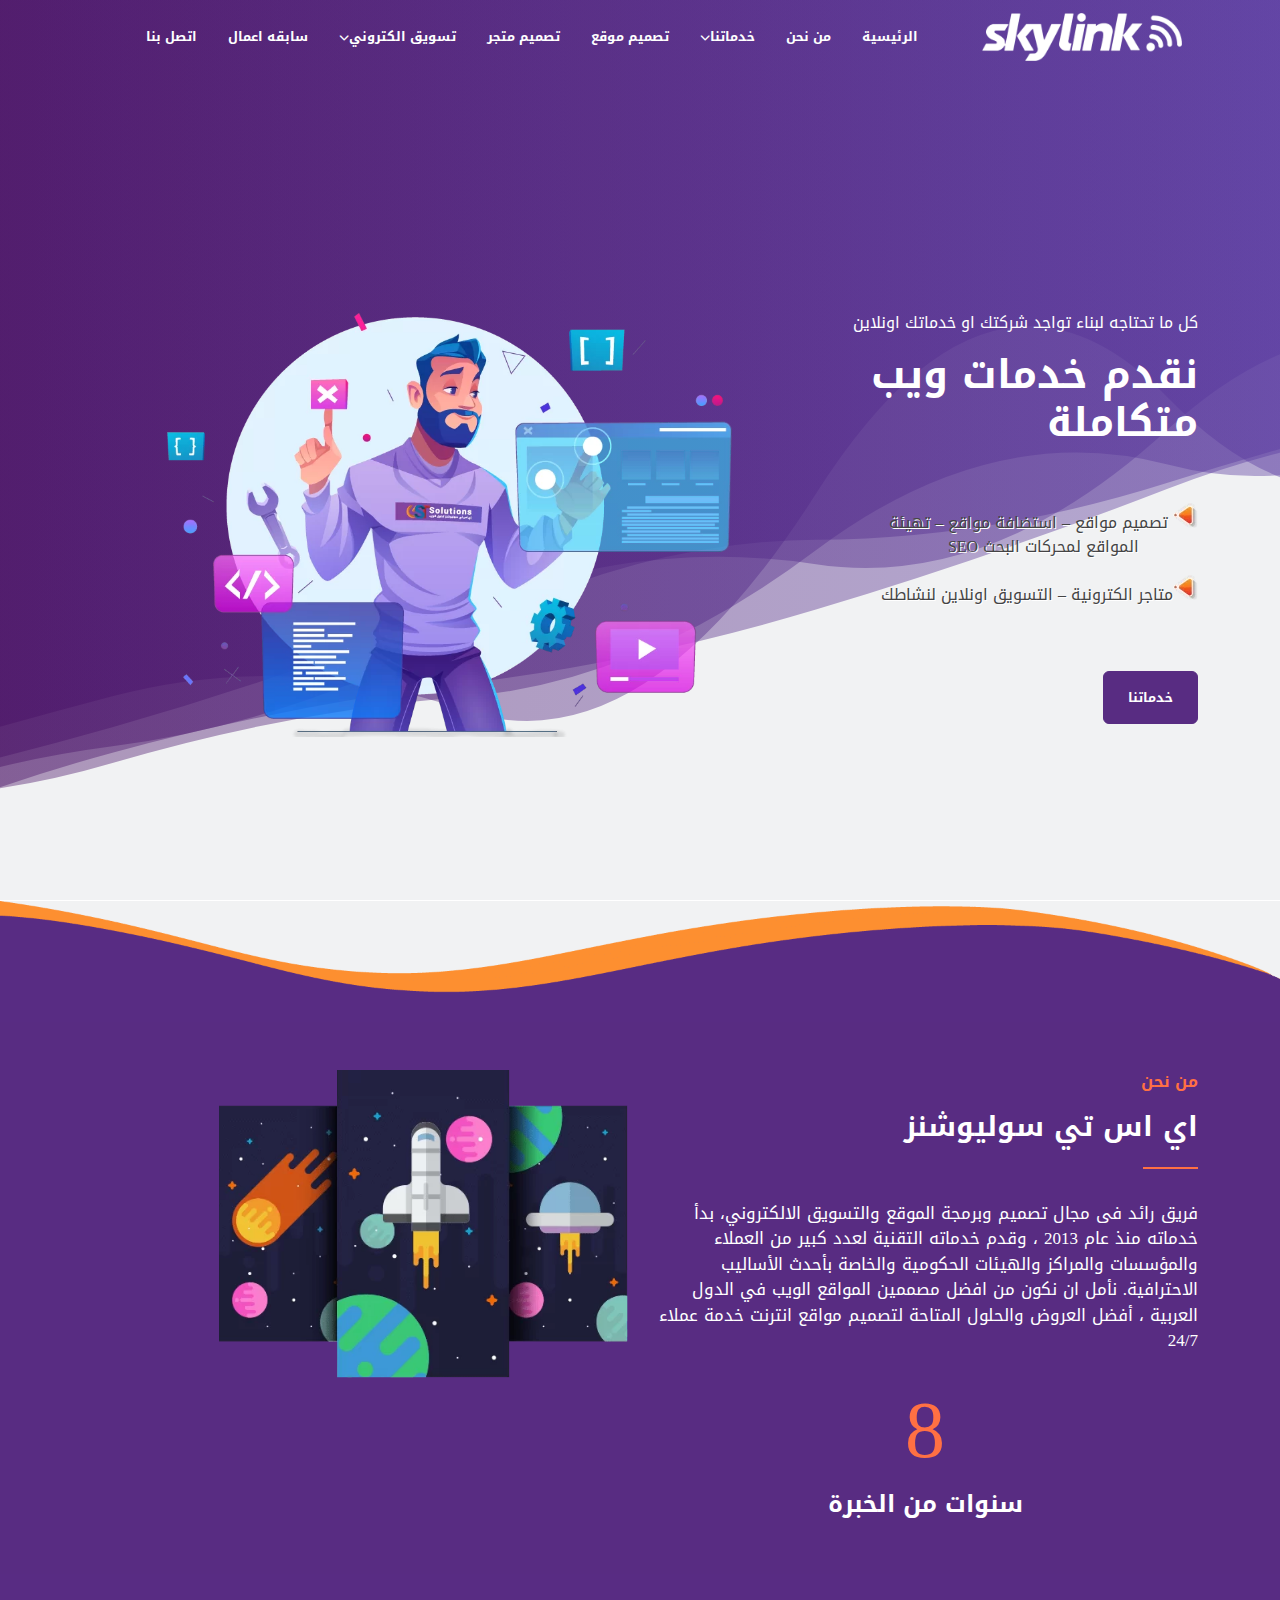
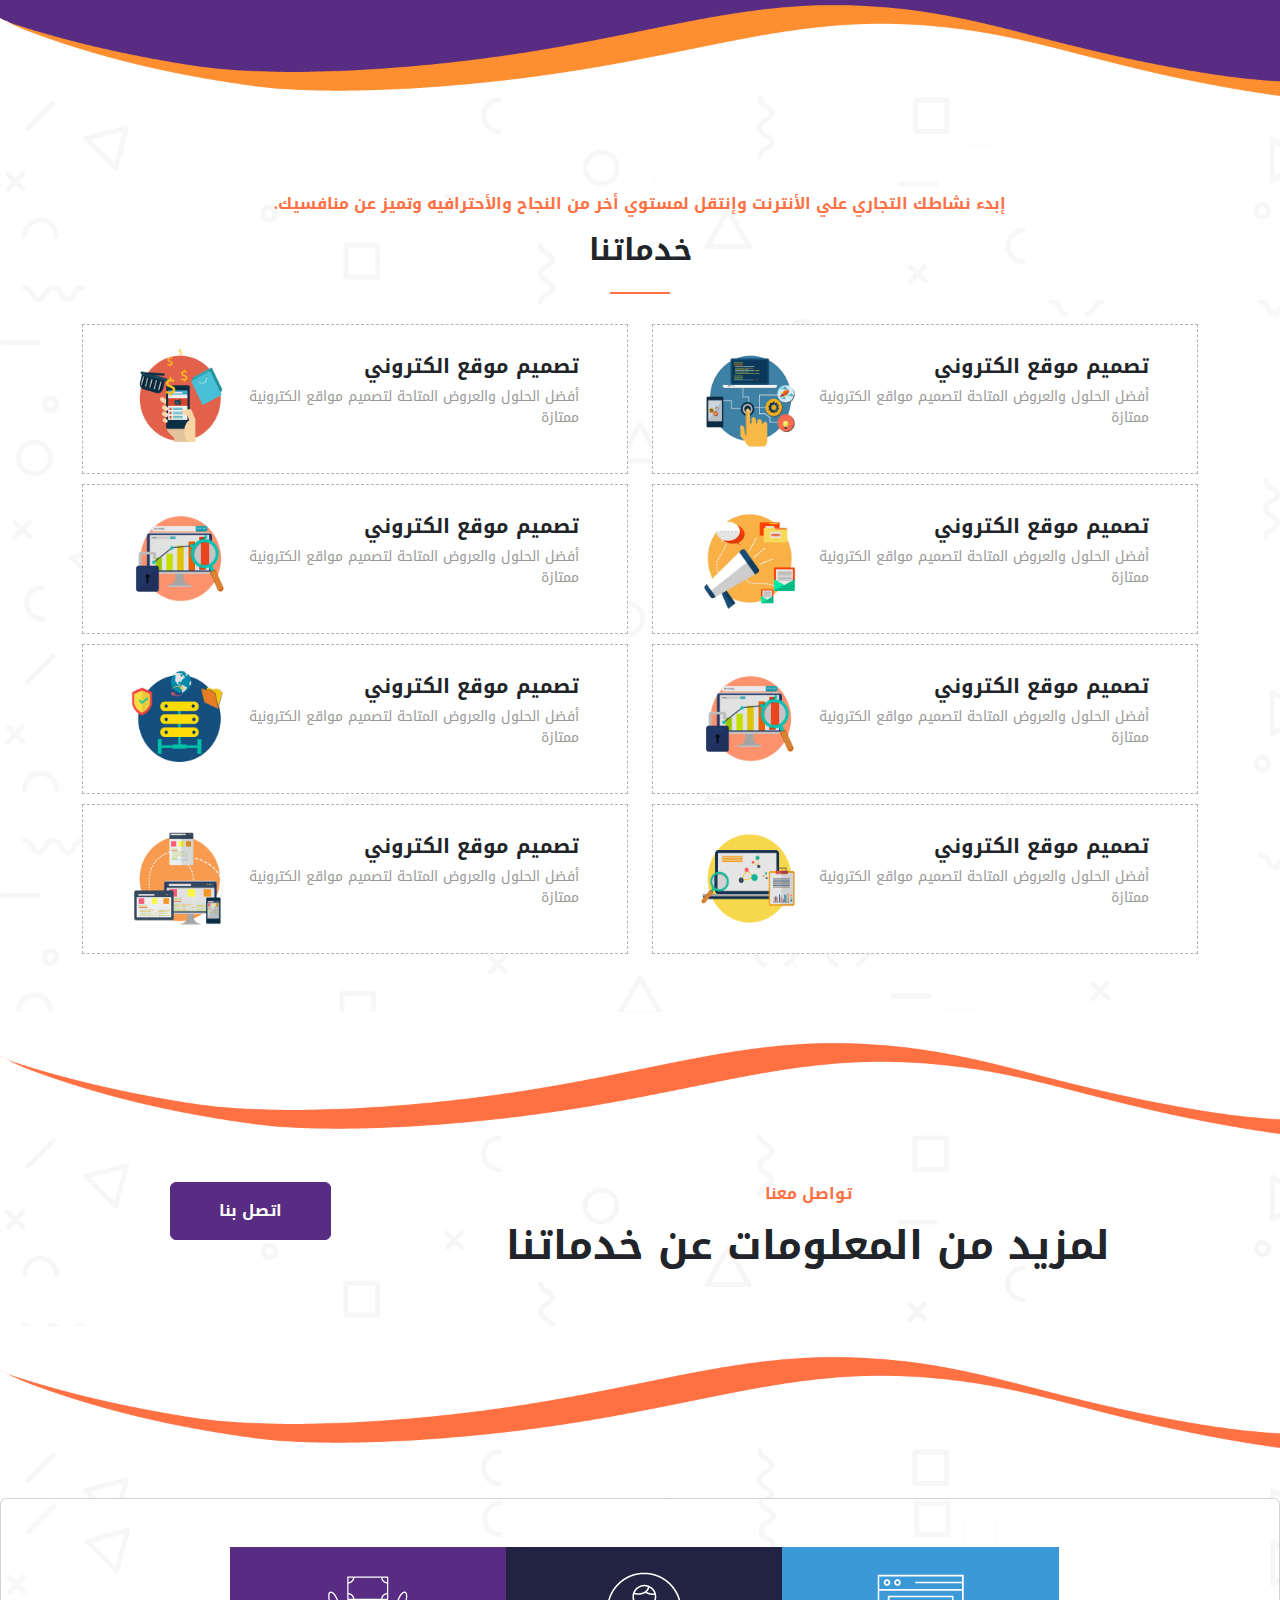
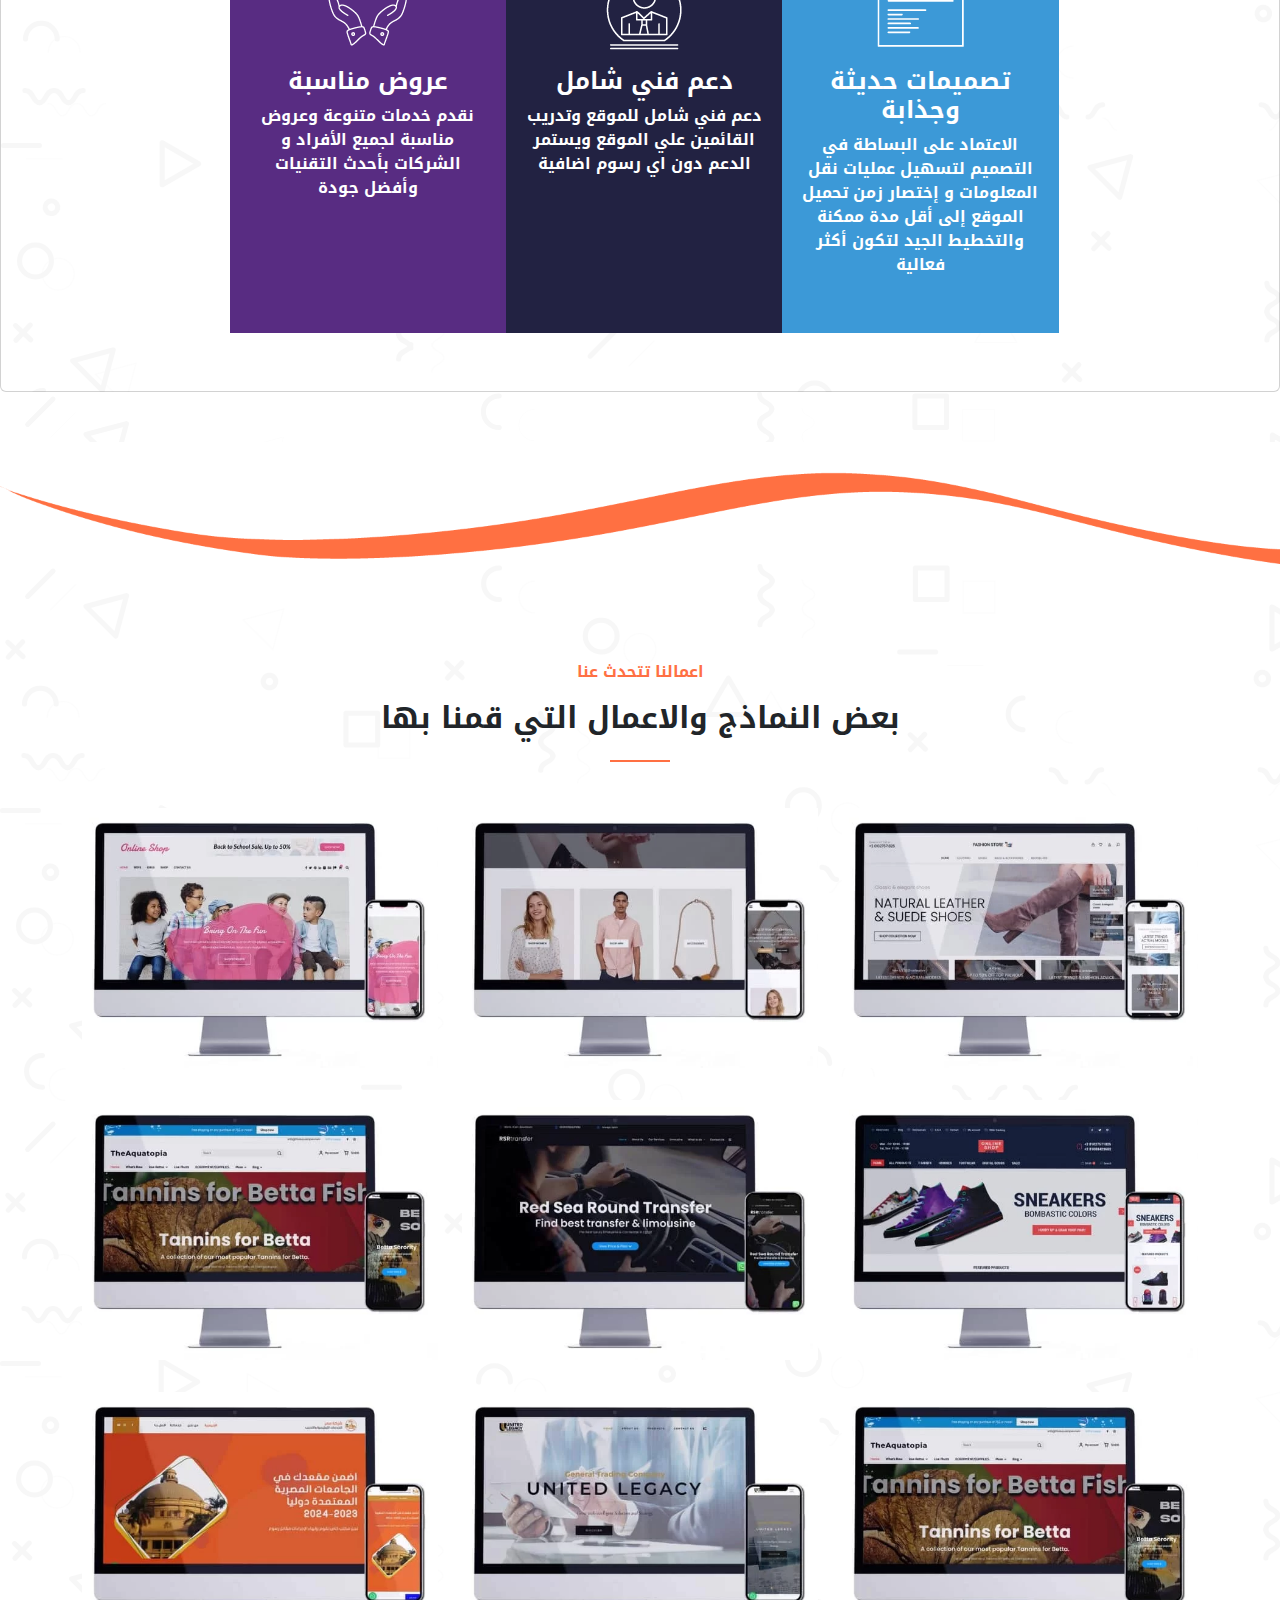
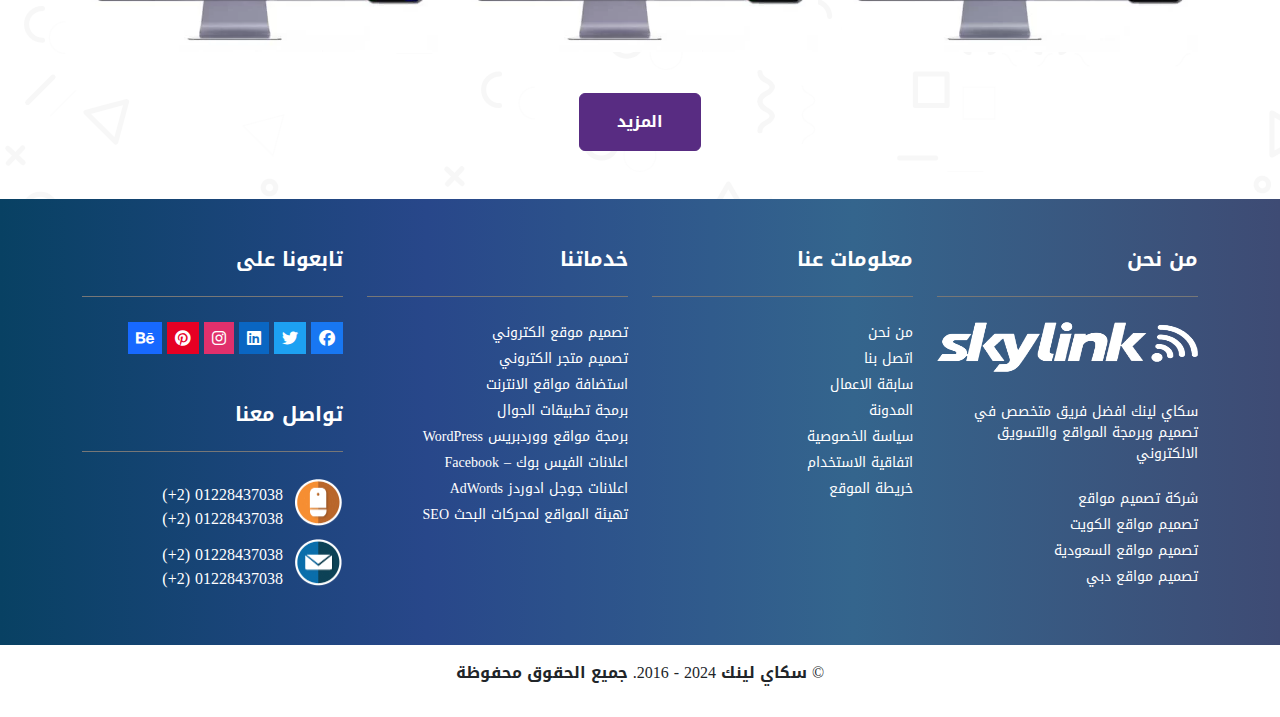
==== commit cac03931: "6:21 Lines starting" ====
--- a/index.html
+++ b/index.html
@@ -302,6 +302,9 @@
         </div>
       </div>
     </div>
+    <div class="space2">
+      <img class="w-100" src="images/curve/bg-curve3-orange-f-9.png" alt="" />
+    </div>
     <div class="contact-us py-5">
       <div class="container">
         <div class="d-flex justify-content-around align-content-center">
@@ -309,12 +312,16 @@
             <p>تواصل معنا</p>
             <h4>لمزيد من المعلومات عن خدماتنا</h4>
           </div>
-          <a href="contact.html" class="btn btn-primary py-3 btn-srv h-100"
+          <a href="contact.html" class="btn btn-primary py-3 px-5 btn-srv h-100"
             >اتصل بنا</a
           >
         </div>
       </div>
     </div>
+    <div class="space2">
+      <img class="w-100" src="images/curve/bg-curve3-orange-f-9.png" alt="" />
+    </div>
+    <span class="spacing"></span>
     <div class="card py-5">
       <div class="container">
         <div class="cards d-flex w-75 m-auto">
@@ -352,6 +359,10 @@
         </div>
       </div>
     </div>
+    <span class="spacing"></span>
+    <div class="space2">
+      <img class="w-100" src="images/curve/bg-curve3-orange-f-9.png" alt="" />
+    </div>
     <div class="our-works py-5">
       <div class="heading py-5">
         <p>اعمالنا تتحدث عنا</p>
@@ -364,25 +375,25 @@
               <div class="work">
                 <img
                   class="w-100 py-3"
-                  src="images/اعمالنا/img1-585x427.jpg"
-                  alt=""
-                />
-              </div>
-            </div>
-            <div class="col-md-4">
-              <div class="work">
-                <img
-                  class="w-100 py-3"
-                  src="images/اعمالنا/img1-585x427.jpg"
-                  alt=""
-                />
-              </div>
-            </div>
-            <div class="col-md-4">
-              <div class="work">
-                <img
-                  class="w-100 py-3"
-                  src="images/اعمالنا/img1-585x427.jpg"
+                  src="images/work/img1-585x427.jpg"
+                  alt=""
+                />
+              </div>
+            </div>
+            <div class="col-md-4">
+              <div class="work">
+                <img
+                  class="w-100 py-3"
+                  src="images/work/img16-585x427.jpg"
+                  alt=""
+                />
+              </div>
+            </div>
+            <div class="col-md-4">
+              <div class="work">
+                <img
+                  class="w-100 py-3"
+                  src="images/work/img17-585x427.jpg"
                   alt=""
                 />
               </div>
@@ -393,25 +404,25 @@
               <div class="work">
                 <img
                   class="w-100 py-3"
-                  src="images/اعمالنا/img1-585x427.jpg"
-                  alt=""
-                />
-              </div>
-            </div>
-            <div class="col-md-4">
-              <div class="work">
-                <img
-                  class="w-100 py-3"
-                  src="images/اعمالنا/img1-585x427.jpg"
-                  alt=""
-                />
-              </div>
-            </div>
-            <div class="col-md-4">
-              <div class="work">
-                <img
-                  class="w-100 py-3"
-                  src="images/اعمالنا/img1-585x427.jpg"
+                  src="images/work/img2-585x427.jpg"
+                  alt=""
+                />
+              </div>
+            </div>
+            <div class="col-md-4">
+              <div class="work">
+                <img
+                  class="w-100 py-3"
+                  src="images/work/img2024-1-585x427.jpg"
+                  alt=""
+                />
+              </div>
+            </div>
+            <div class="col-md-4">
+              <div class="work">
+                <img
+                  class="w-100 py-3"
+                  src="images/work/img2024-2-585x427.jpg"
                   alt=""
                 />
               </div>
@@ -422,25 +433,25 @@
               <div class="work">
                 <img
                   class="w-100 py-3"
-                  src="images/اعمالنا/img1-585x427.jpg"
-                  alt=""
-                />
-              </div>
-            </div>
-            <div class="col-md-4">
-              <div class="work">
-                <img
-                  class="w-100 py-3"
-                  src="images/اعمالنا/img1-585x427.jpg"
-                  alt=""
-                />
-              </div>
-            </div>
-            <div class="col-md-4">
-              <div class="work">
-                <img
-                  class="w-100 py-3"
-                  src="images/اعمالنا/img1-585x427.jpg"
+                  src="images/work/img2024-2-585x427.jpg"
+                  alt=""
+                />
+              </div>
+            </div>
+            <div class="col-md-4">
+              <div class="work">
+                <img
+                  class="w-100 py-3"
+                  src="images/work/img2024-3-585x427.jpg"
+                  alt=""
+                />
+              </div>
+            </div>
+            <div class="col-md-4">
+              <div class="work">
+                <img
+                  class="w-100 py-3"
+                  src="images/work/img2024-4-585x427.jpg"
                   alt=""
                 />
               </div>
@@ -695,7 +706,7 @@
       </div>
     </div>
     <footer class="p-3 text-center">
-      <p>© اي اس تي سوليوشنز 2024 - 2016. جميع الحقوق محفوظة</p>
+      <p>© سكاي لينك 2024 - 2016. جميع الحقوق محفوظة</p>
     </footer>
     <script src="js/bootstrap.min.js"></script>
     <script src="js/jquery-3.7.1.min.js"></script>
--- a/css/main.css
+++ b/css/main.css
@@ -4,7 +4,7 @@
 }
 @font-face {
   font-family: kufiFontRegular;
-  src: url(/Droid\ Arabic\ Kufi\ Regular.ttf);
+  src: url(../Droid\ Arabic\ Kufi\ Regular.ttf);
 }
 * {
   margin: 0;
@@ -104,22 +104,6 @@
   content: url(../images/marker.png);
 }
 
-@media (max-width: 768px) {
-  header {
-    background-color: #fff;
-  }
-  .main1 {
-    flex-direction: column-reverse;
-    margin-bottom: 100px;
-    gap: 100px;
-  }
-  .main p:not(:first-child) {
-    text-shadow: 2px 2px #fff;
-  }
-  .main h2 {
-    font-size: 2.5rem;
-  }
-}
 /********************************/
 .who {
   background-color: var(--main-color);
@@ -182,16 +166,23 @@
   font-family: var(--kufiFontRegular);
   font-weight: lighter;
 }
-
-.contact-us {
-  background-image: url(../images/اعمالنا/patterns.svg);
-}
-
 .item {
   margin-bottom: 10px;
 }
+/***************************************************************/
+.contact-us {
+  background-image: url(../images/patterns.svg);
+}
+.contact-us p {
+  color: var(--section-color);
+}
+.contact-us h4 {
+  font-size: 40px;
+}
+
+/**************************************************************/
 .card {
-  background-image: url(../images/اعمالنا/patterns.svg);
+  background-image: url(../images/patterns.svg);
 }
 .card1,
 .card2,
@@ -210,15 +201,10 @@
 .card3 {
   background-color: #582c82;
 }
+/***********************************************************************/
 .heading {
   position: relative;
   text-align: center;
-}
-
-@media (max-width: 768px) {
-  .cards {
-    flex-direction: column;
-  }
 }
 
 .heading p {
@@ -276,7 +262,7 @@
   background-color: var(--section-color);
   border-color: var(--section-color);
 }
-
+/*************************************************************************/
 .details {
   background-image: linear-gradient(
     to right,
@@ -293,9 +279,13 @@
 }
 .details .heading-txt h4 {
   color: white;
-  font-weight: bold;
-}
-
+  font-size: 20px;
+}
+.details li {
+  font-family: var(--kufiFontRegular);
+  margin-top: 5px;
+  font-size: 14px;
+}
 .line-details {
   width: 100%;
   height: 1px;
@@ -314,7 +304,6 @@
   color: white;
   cursor: pointer;
   transition: 0.3s;
-  margin-left: 10px;
 }
 .details i:hover {
   background-color: rgba(0, 0, 0, 0.1);
@@ -345,7 +334,7 @@
   margin-left: 10px;
   margin-bottom: 10px;
 }
-
+/*************************************************************************/
 .space {
   transform: rotate(180deg);
   position: relative;
@@ -356,3 +345,29 @@
 .space2 {
   z-index: -1;
 }
+.spacing {
+  background-image: url(../images/patterns.svg);
+  height: 50px;
+  width: 100%;
+  display: block;
+}
+/*********************************************************/
+@media (max-width: 768px) {
+  header {
+    background-color: #fff;
+  }
+  .main1 {
+    flex-direction: column-reverse;
+    margin-bottom: 100px;
+    gap: 100px;
+  }
+  .main p:not(:first-child) {
+    text-shadow: 2px 2px #fff;
+  }
+  .main h2 {
+    font-size: 2.5rem;
+  }
+  .cards {
+    flex-direction: column;
+  }
+}
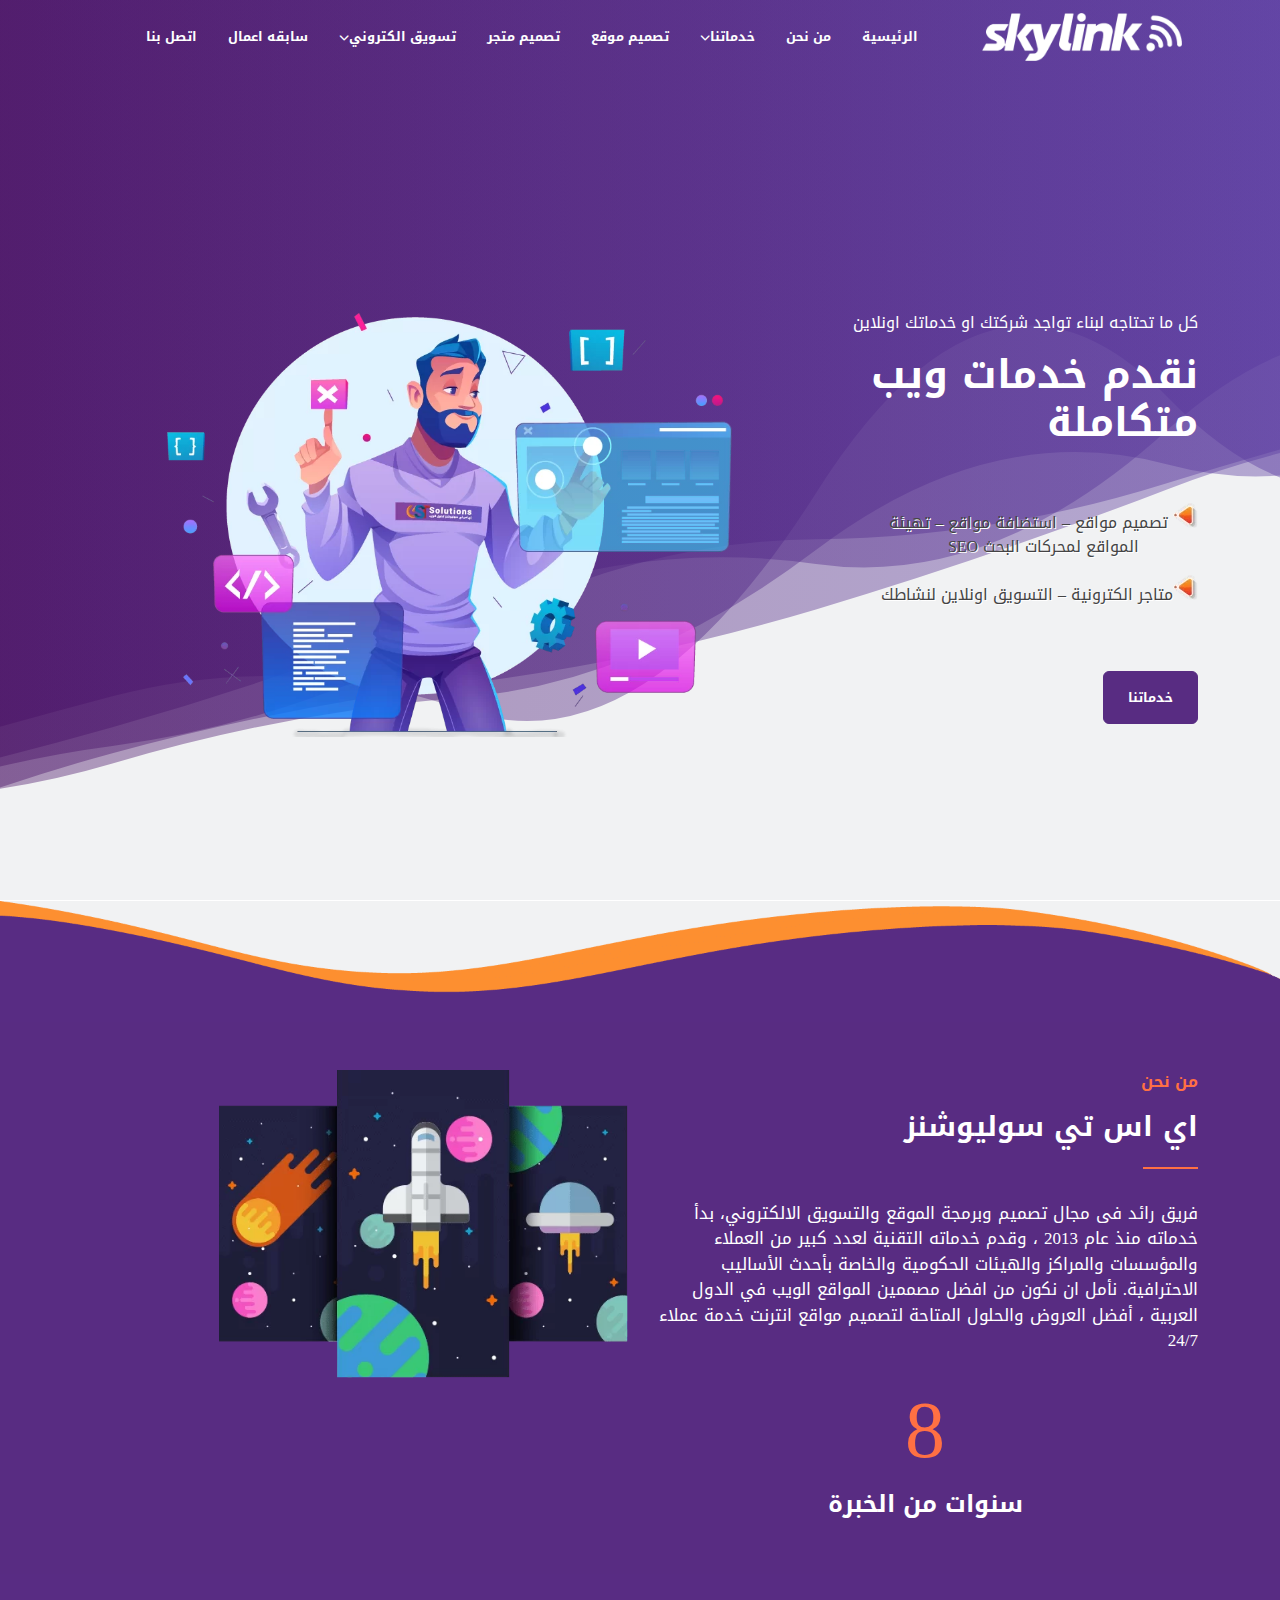
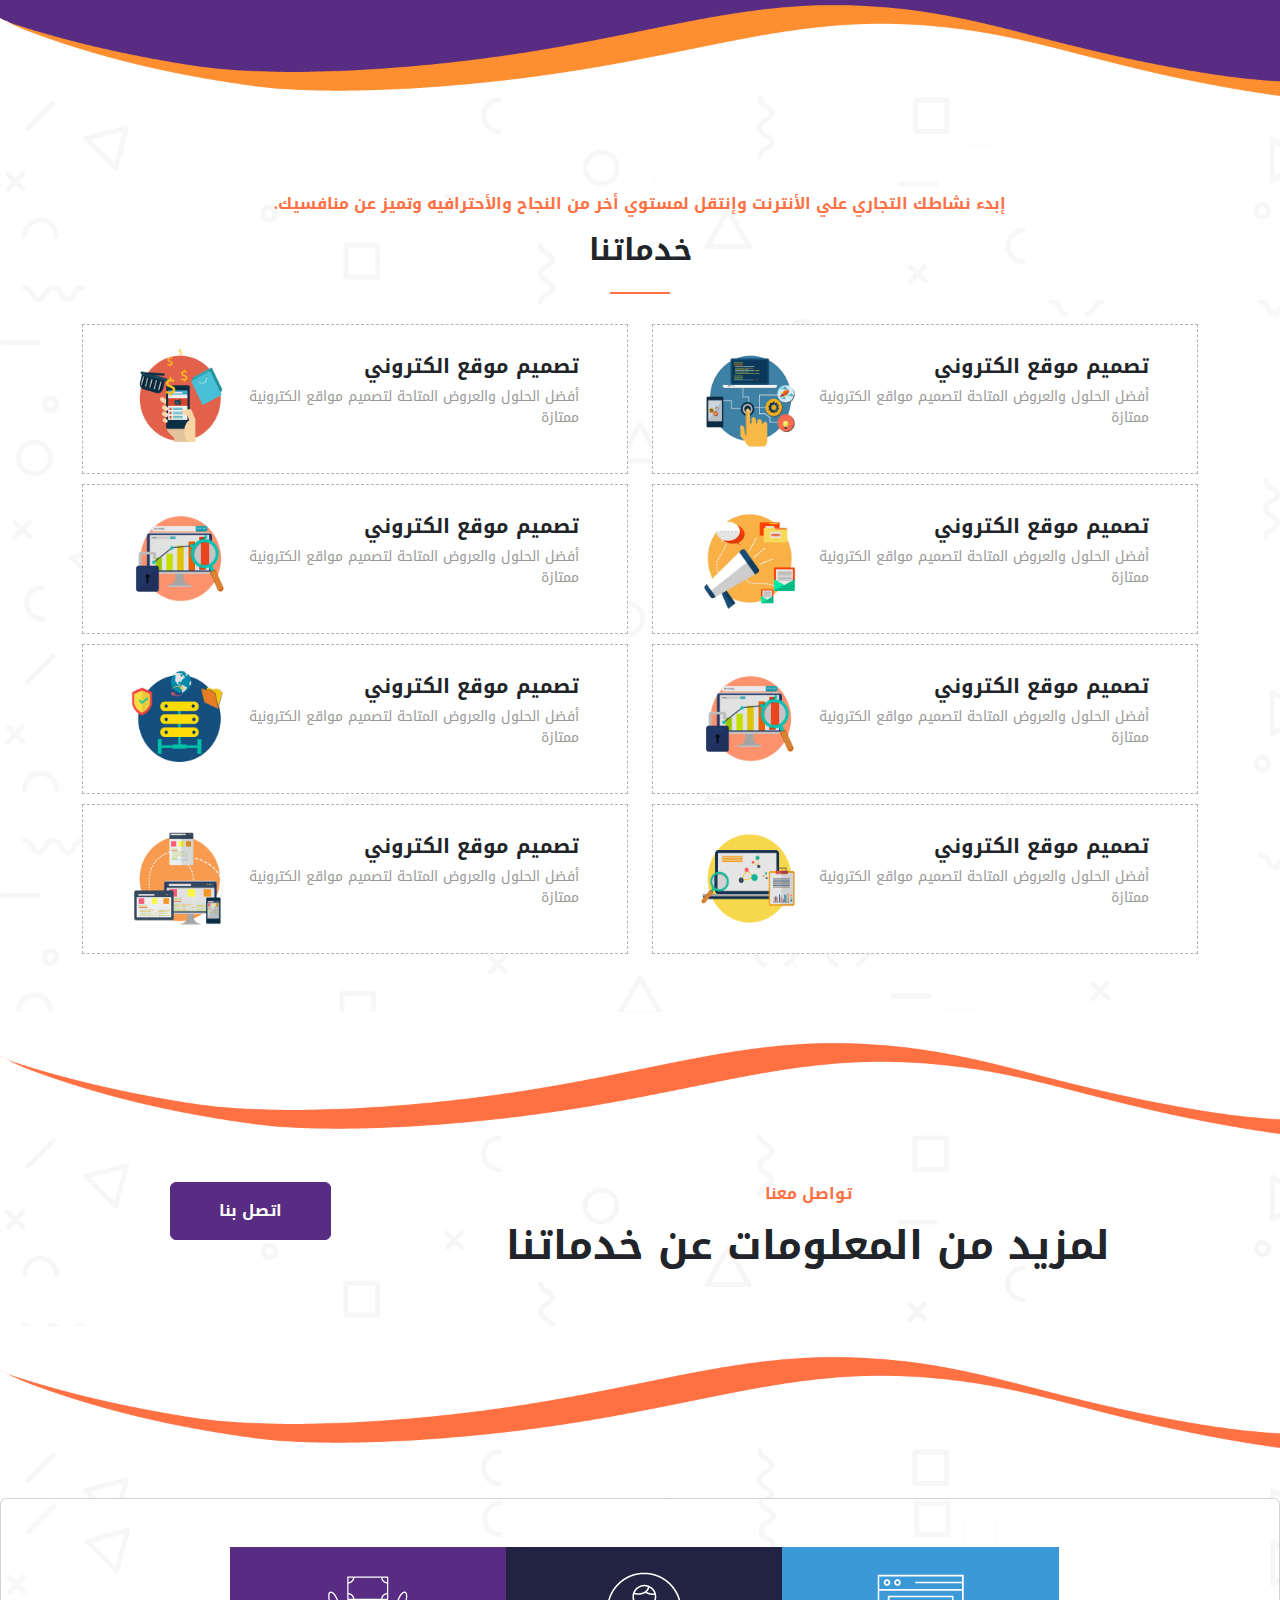
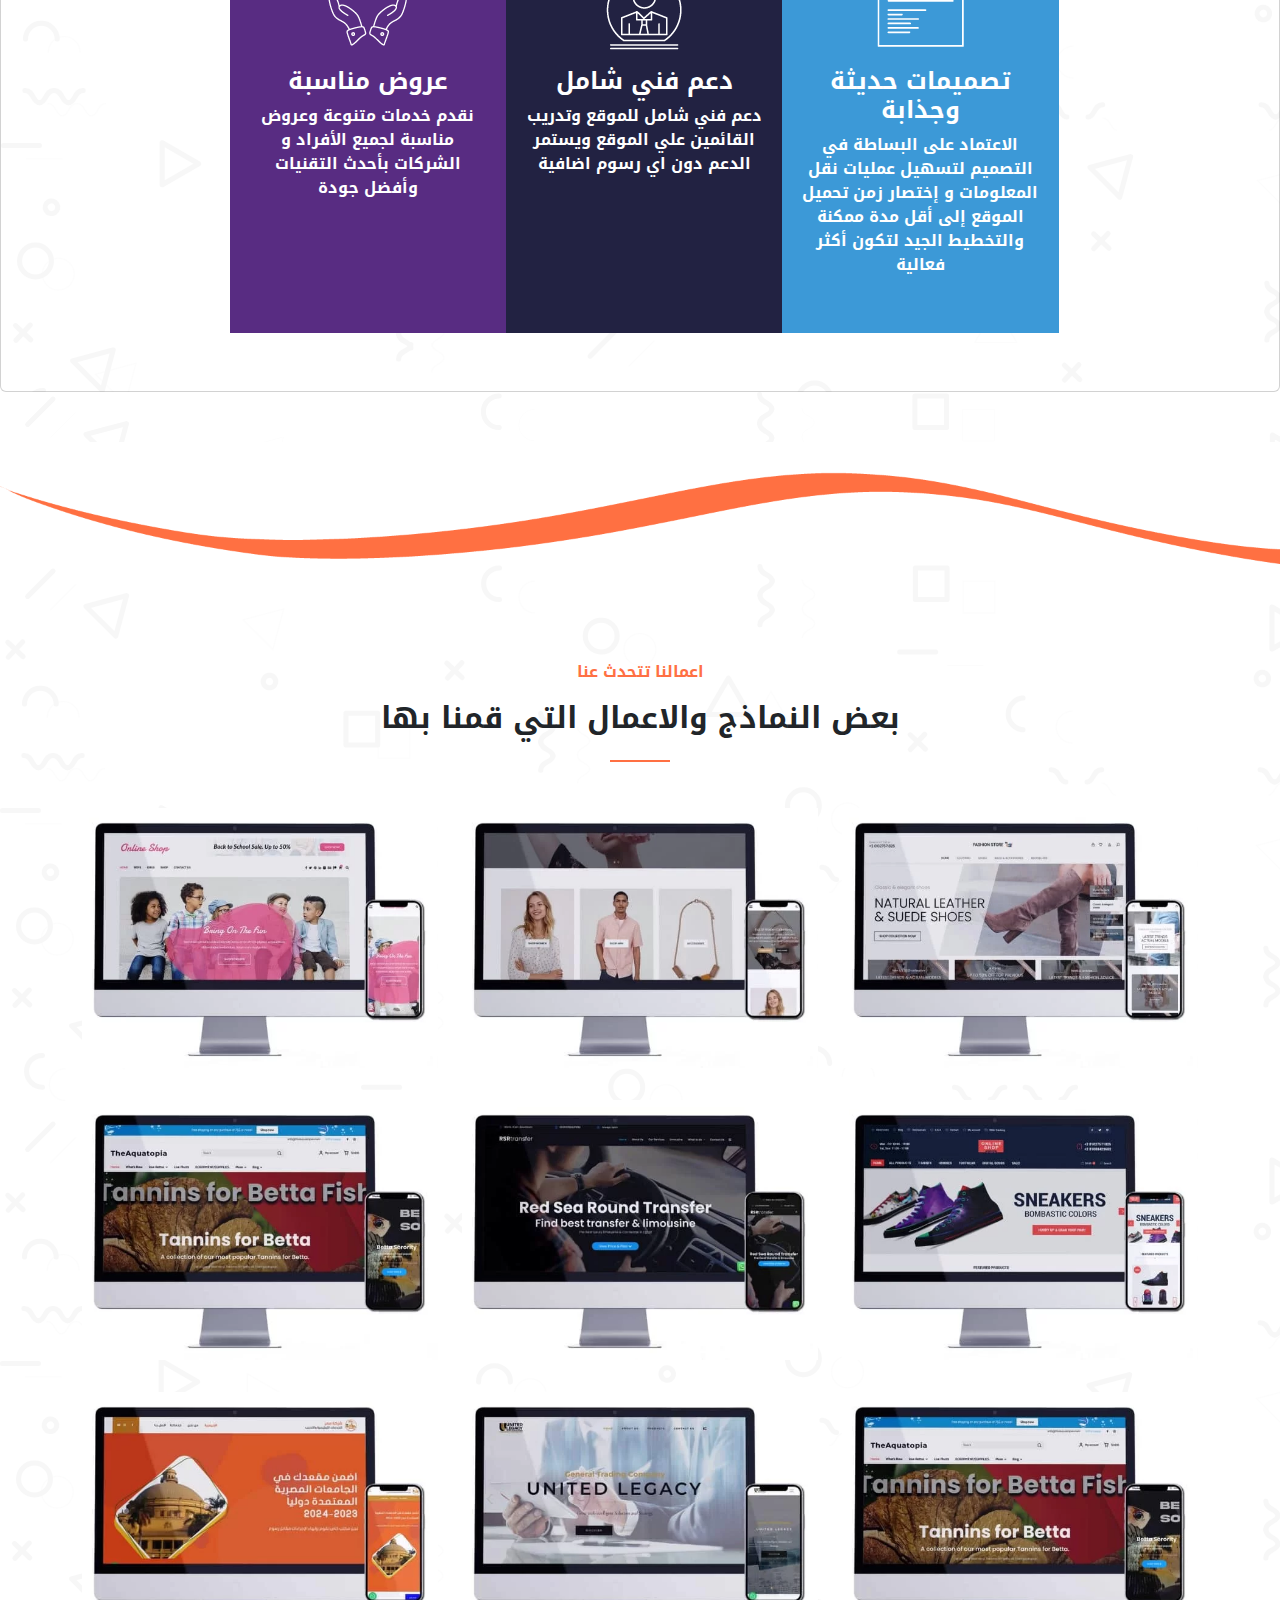
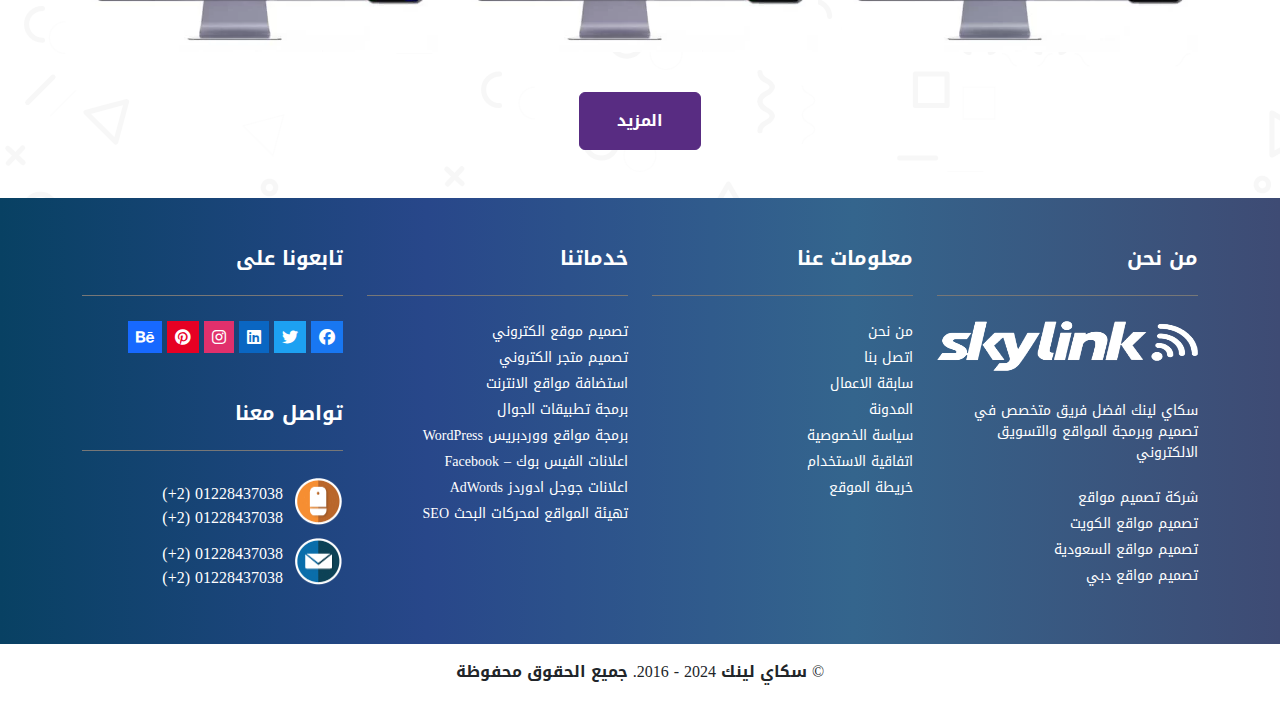
==== commit ad356914: "7.10. Lines starting" ====
--- a/index.html
+++ b/index.html
@@ -150,7 +150,7 @@
     </div>
     <section class="who text-white py-5">
       <div class="container">
-        <div class="row">
+        <div class="row who-are">
           <div class="col-md-6">
             <div class="heading-text mb-3">
               <p>من نحن</p>
@@ -307,7 +307,9 @@
     </div>
     <div class="contact-us py-5">
       <div class="container">
-        <div class="d-flex justify-content-around align-content-center">
+        <div
+          class="contact-body d-flex justify-content-around align-content-center"
+        >
           <div class="text-center">
             <p>تواصل معنا</p>
             <h4>لمزيد من المعلومات عن خدماتنا</h4>
@@ -369,98 +371,96 @@
         <h4>بعض النماذج والاعمال التي قمنا بها</h4>
       </div>
       <div class="container">
-        <div class="works">
-          <div class="row">
-            <div class="col-md-4">
-              <div class="work">
-                <img
-                  class="w-100 py-3"
-                  src="images/work/img1-585x427.jpg"
-                  alt=""
-                />
-              </div>
-            </div>
-            <div class="col-md-4">
-              <div class="work">
-                <img
-                  class="w-100 py-3"
-                  src="images/work/img16-585x427.jpg"
-                  alt=""
-                />
-              </div>
-            </div>
-            <div class="col-md-4">
-              <div class="work">
-                <img
-                  class="w-100 py-3"
-                  src="images/work/img17-585x427.jpg"
-                  alt=""
-                />
-              </div>
-            </div>
-          </div>
-          <div class="row">
-            <div class="col-md-4">
-              <div class="work">
-                <img
-                  class="w-100 py-3"
-                  src="images/work/img2-585x427.jpg"
-                  alt=""
-                />
-              </div>
-            </div>
-            <div class="col-md-4">
-              <div class="work">
-                <img
-                  class="w-100 py-3"
-                  src="images/work/img2024-1-585x427.jpg"
-                  alt=""
-                />
-              </div>
-            </div>
-            <div class="col-md-4">
-              <div class="work">
-                <img
-                  class="w-100 py-3"
-                  src="images/work/img2024-2-585x427.jpg"
-                  alt=""
-                />
-              </div>
-            </div>
-          </div>
-          <div class="row">
-            <div class="col-md-4">
-              <div class="work">
-                <img
-                  class="w-100 py-3"
-                  src="images/work/img2024-2-585x427.jpg"
-                  alt=""
-                />
-              </div>
-            </div>
-            <div class="col-md-4">
-              <div class="work">
-                <img
-                  class="w-100 py-3"
-                  src="images/work/img2024-3-585x427.jpg"
-                  alt=""
-                />
-              </div>
-            </div>
-            <div class="col-md-4">
-              <div class="work">
-                <img
-                  class="w-100 py-3"
-                  src="images/work/img2024-4-585x427.jpg"
-                  alt=""
-                />
-              </div>
+        <div class="row">
+          <div class="col-md-4">
+            <div class="work">
+              <img
+                class="w-100 py-3"
+                src="images/work/img1-585x427.jpg"
+                alt=""
+              />
+            </div>
+          </div>
+          <div class="col-md-4">
+            <div class="work">
+              <img
+                class="w-100 py-3"
+                src="images/work/img16-585x427.jpg"
+                alt=""
+              />
+            </div>
+          </div>
+          <div class="col-md-4">
+            <div class="work">
+              <img
+                class="w-100 py-3"
+                src="images/work/img17-585x427.jpg"
+                alt=""
+              />
+            </div>
+          </div>
+        </div>
+        <div class="row">
+          <div class="col-md-4">
+            <div class="work">
+              <img
+                class="w-100 py-3"
+                src="images/work/img2-585x427.jpg"
+                alt=""
+              />
+            </div>
+          </div>
+          <div class="col-md-4">
+            <div class="work">
+              <img
+                class="w-100 py-3"
+                src="images/work/img2024-1-585x427.jpg"
+                alt=""
+              />
+            </div>
+          </div>
+          <div class="col-md-4">
+            <div class="work">
+              <img
+                class="w-100 py-3"
+                src="images/work/img2024-2-585x427.jpg"
+                alt=""
+              />
+            </div>
+          </div>
+        </div>
+        <div class="row">
+          <div class="col-md-4">
+            <div class="work">
+              <img
+                class="w-100 py-3"
+                src="images/work/img2024-2-585x427.jpg"
+                alt=""
+              />
+            </div>
+          </div>
+          <div class="col-md-4">
+            <div class="work">
+              <img
+                class="w-100 py-3"
+                src="images/work/img2024-3-585x427.jpg"
+                alt=""
+              />
+            </div>
+          </div>
+          <div class="col-md-4">
+            <div class="work">
+              <img
+                class="w-100 py-3"
+                src="images/work/img2024-4-585x427.jpg"
+                alt=""
+              />
             </div>
           </div>
         </div>
         <a
           href="contact.html"
-          class="btn btn-primary btn-work py-3 m-auto d-block"
+          class="btn btn-primary btn-work py-3 d-block m-auto mt-4"
           >المزيد</a
         >
       </div>
--- a/css/main.css
+++ b/css/main.css
@@ -367,7 +367,24 @@
   .main h2 {
     font-size: 2.5rem;
   }
+  .who-are {
+    flex-direction: column-reverse;
+  }
+  .who img {
+    width: 100% !important;
+  }
   .cards {
-    flex-direction: column;
-  }
-}
+    flex-direction: column-reverse;
+    width: 100% !important;
+  }
+  .contact-body {
+    flex-direction: column-reverse;
+  }
+  .contact-body a {
+    width: 50%;
+    margin: 20px auto;
+  }
+  .our-works a {
+    width: 35%;
+  }
+}
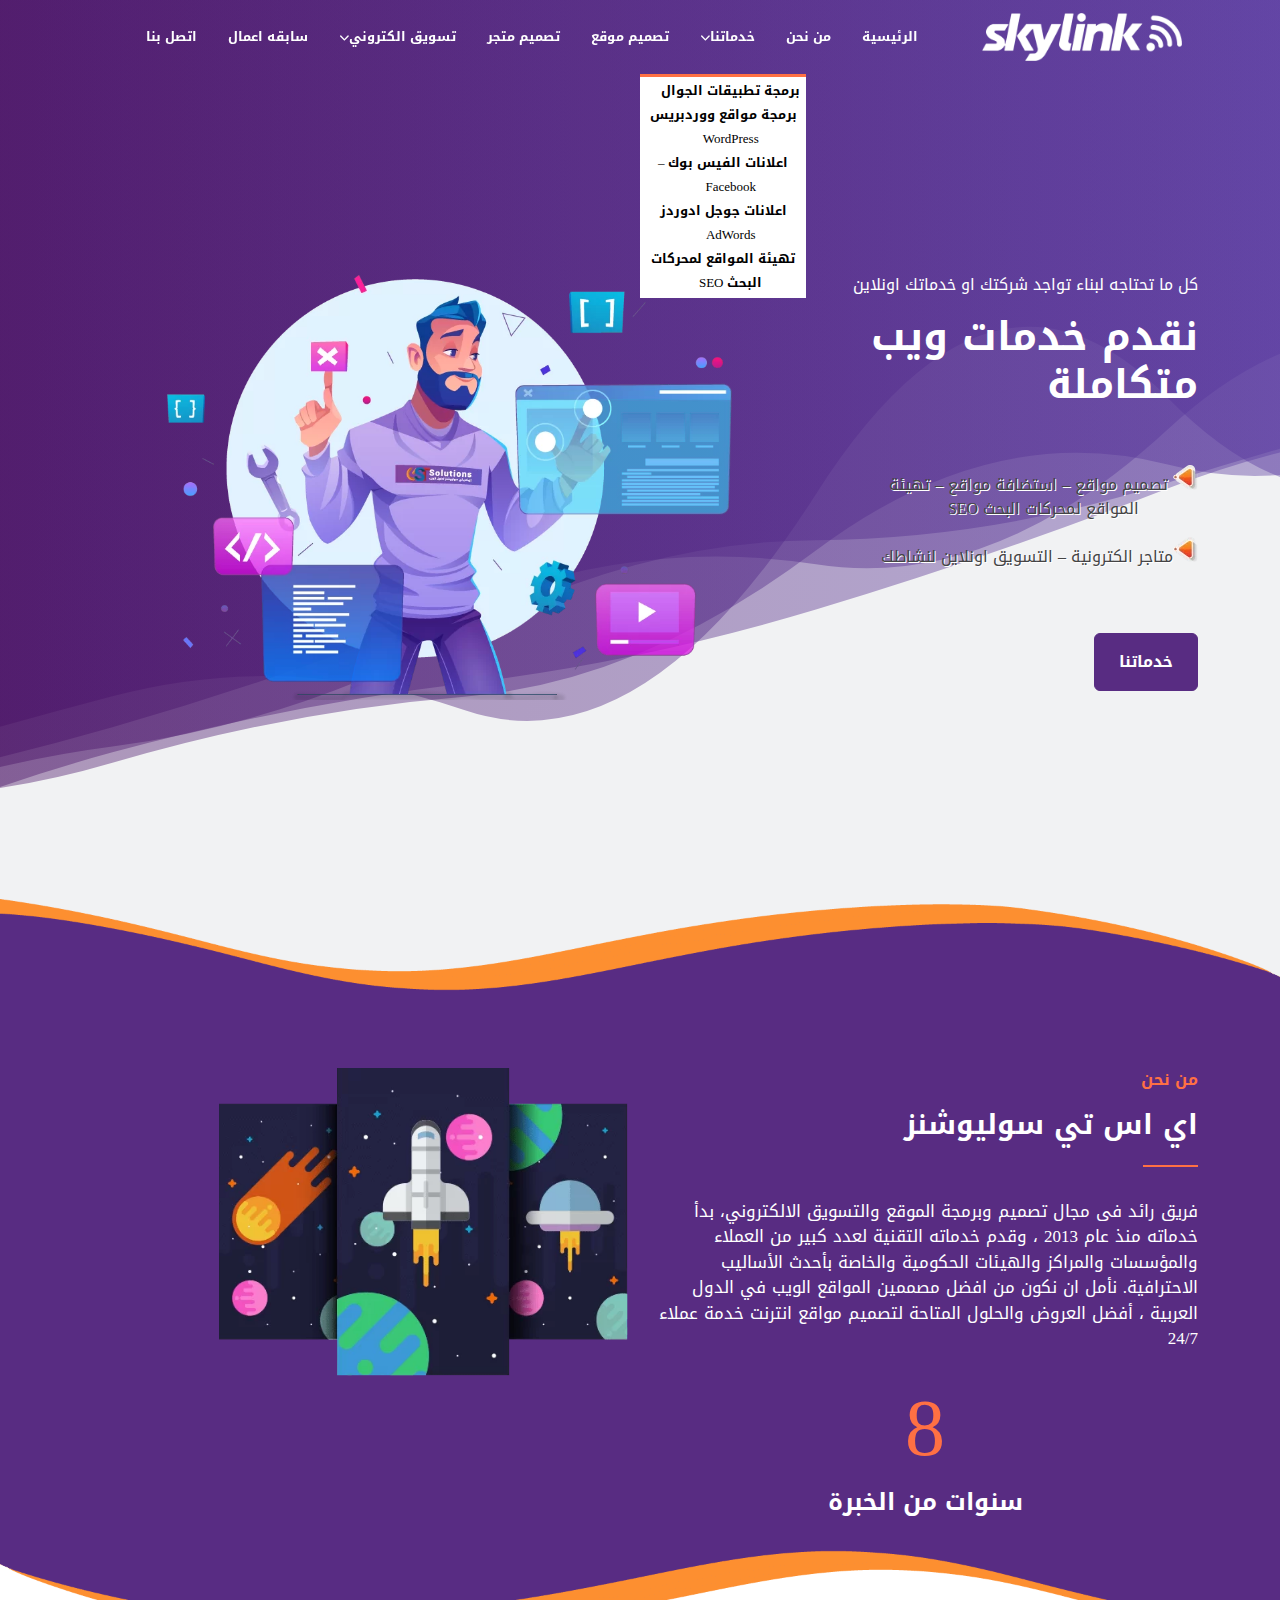
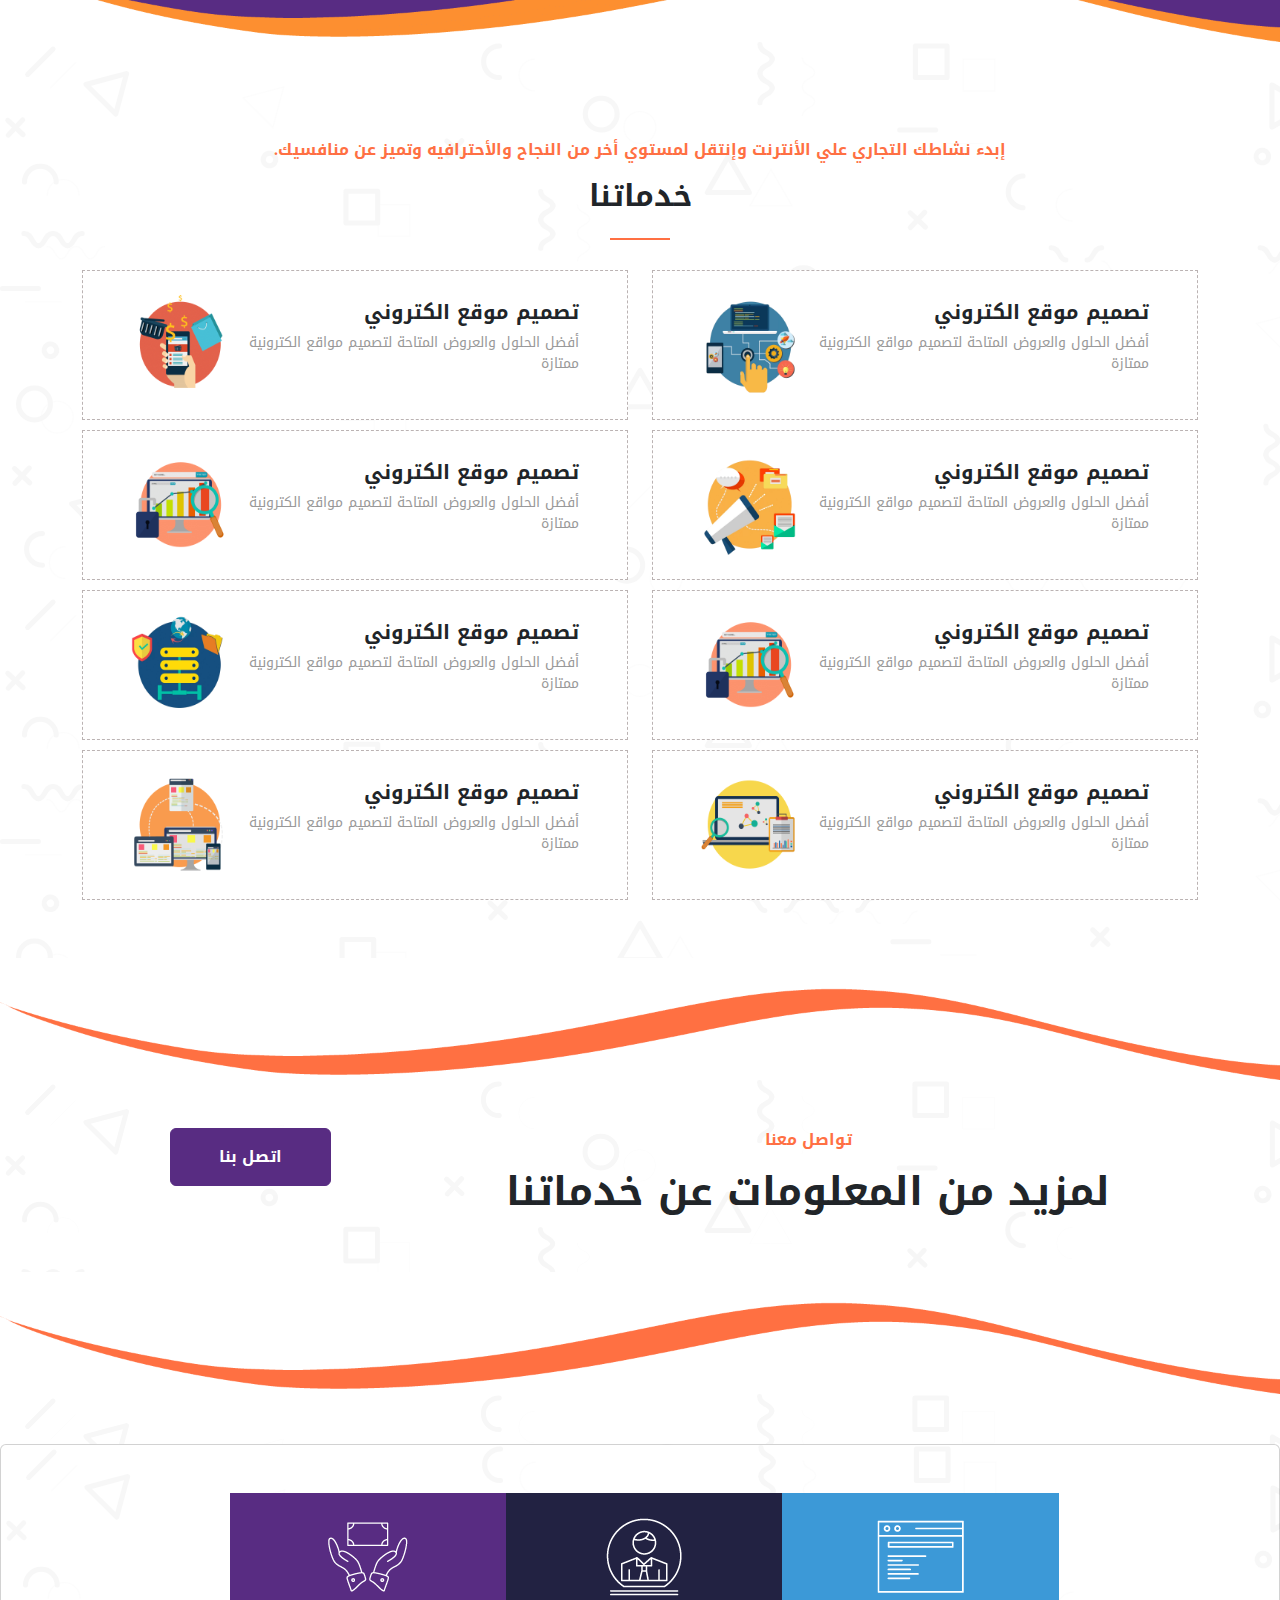
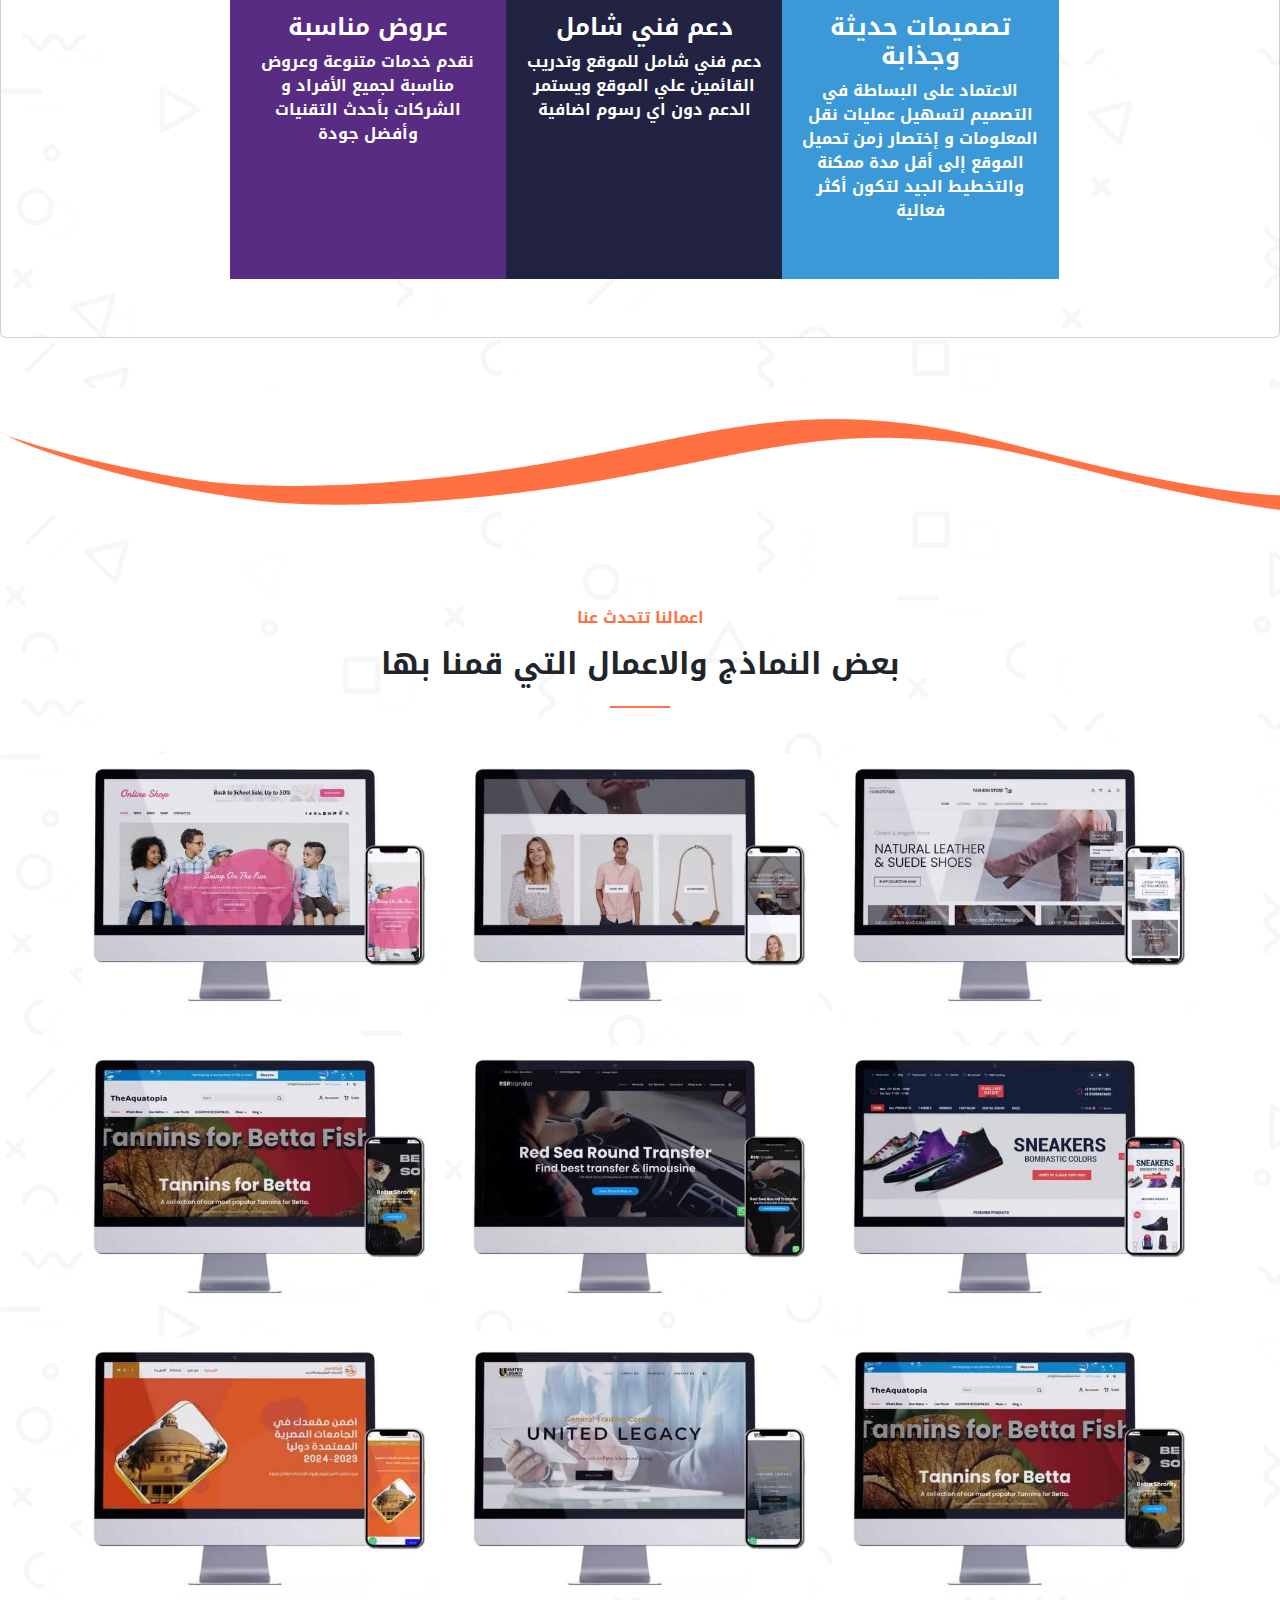
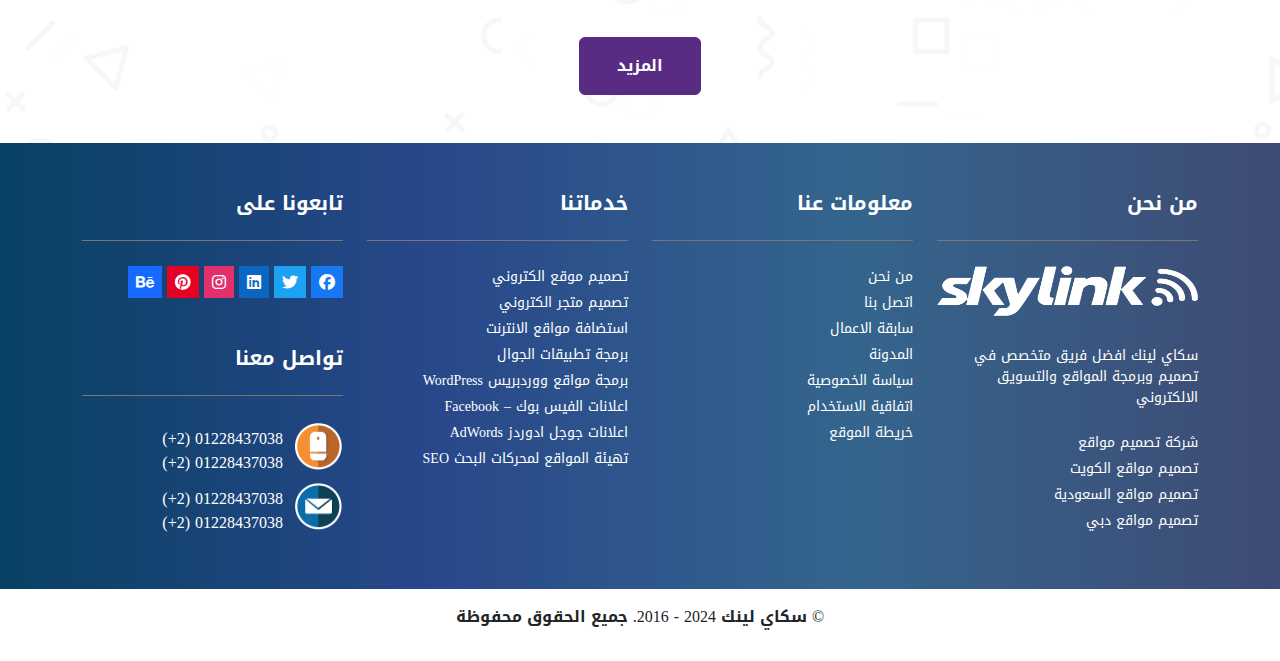
==== commit 141a7a0a: "تعديل الواجهه  Lines starting" ====
--- a/index.html
+++ b/index.html
@@ -9,24 +9,18 @@
     <title>Sky Link</title>
   </head>
   <body>
-    <section class="landing-page">
+    <div class="wave"></div>
+    <div class="landing-page">
+      <div class="menu-mini bg-white p-2">
+        <i class="fa-solid fa-bars fs-1"></i>
+        <img class="w-50 me-5" src="images/logoB.png" alt="" />
+      </div>
       <header>
         <div class="container">
           <nav class="navbar navbar-expand-lg">
             <a class="navbar-brand" href="index.html">
               <img id="logo" src="images/Layer 0.png" alt="" />
             </a>
-            <button
-              class="navbar-toggler"
-              type="button"
-              data-toggle="collapse"
-              data-target="#navbarSupportedContent"
-              aria-controls="navbarSupportedContent"
-              aria-expanded="false"
-              aria-label="Toggle navigation"
-            >
-              <span class="navbar-toggler-icon"></span>
-            </button>
             <div class="collapse navbar-collapse" id="navbarSupportedContent">
               <ul class="navbar-nav m-auto">
                 <li class="nav-item active">
@@ -68,87 +62,74 @@
                 <a
                   class="text-white link-underline link-underline-opacity-0"
                   href="#"
-                  >من نحن</a
+                  >برمجة تطبيقات الجوال</a
                 >
               </li>
               <li class="list-group-item">
                 <a
                   class="text-white link-underline link-underline-opacity-0"
                   href="#"
-                  >اتصل بنا</a
+                  >برمجة مواقع ووردبريس WordPress</a
                 >
               </li>
               <li class="list-group-item">
                 <a
                   class="text-white link-underline link-underline-opacity-0"
                   href="#"
-                  >سابقة الاعمال</a
+                  >اعلانات الفيس بوك – Facebook</a
                 >
               </li>
               <li class="list-group-item">
                 <a
                   class="text-white link-underline link-underline-opacity-0"
                   href="#"
-                  >المدونة</a
+                  >اعلانات جوجل ادوردز AdWords</a
                 >
               </li>
               <li class="list-group-item">
                 <a
                   class="text-white link-underline link-underline-opacity-0"
                   href="#"
-                  >سياسة الخصوصية</a
-                >
-              </li>
-              <li class="list-group-item">
-                <a
-                  class="text-white link-underline link-underline-opacity-0"
-                  href="#"
-                  >اتفاقية الاستخدام</a
-                >
-              </li>
-              <li class="list-group-item">
-                <a
-                  class="text-white link-underline link-underline-opacity-0"
-                  href="#"
-                  >خريطة الموقع</a
+                  >تهيئة المواقع لمحركات البحث SEO</a
                 >
               </li>
             </ul>
           </div>
         </div>
       </header>
-      <div class="d-flex justify-content-center align-items-center main">
-        <div class="container">
-          <div class="row main1">
-            <div class="col-md-4">
-              <div class="landing-text text-white">
-                <p>كل ما تحتاجه لبناء تواجد شركتك او خدماتك اونلاين</p>
-                <h2 class="display-6">نقدم خدمات ويب متكاملة</h2>
-                <p class="d-inline-block mt-5 text-center">
-                  تصميم مواقع – استضافة مواقع – تهيئة<br />
-                  المواقع لمحركات البحث SEO
-                </p>
-                <p>متاجر الكترونية – التسويق اونلاين لنشاطك</p>
-                <a
-                  href="contact.html"
-                  class="btn btn-primary px-4 py-3 btn-srv mt-5"
-                  >خدماتنا</a
-                >
-              </div>
-            </div>
-            <div class="col-md-8">
-              <div class="landing-img">
-                <img class="w-100" src="images/bg-top-2.png" alt="" />
-              </div>
-            </div>
-          </div>
-        </div>
-      </div>
-    </section>
+    </div>
+    <div class="spacing-home"></div>
+    <div class="d-flex justify-content-center align-items-center main">
+      <div class="container">
+        <div class="row main1">
+          <div class="col-md-4">
+            <div class="landing-text text-white">
+              <p>كل ما تحتاجه لبناء تواجد شركتك او خدماتك اونلاين</p>
+              <h2 class="display-6">نقدم خدمات ويب متكاملة</h2>
+              <p class="d-inline-block mt-5 text-center">
+                تصميم مواقع – استضافة مواقع – تهيئة<br />
+                المواقع لمحركات البحث SEO
+              </p>
+              <p>متاجر الكترونية – التسويق اونلاين لنشاطك</p>
+              <a
+                href="contact.html"
+                class="btn btn-primary px-4 py-3 btn-srv mt-5"
+                >خدماتنا</a
+              >
+            </div>
+          </div>
+          <div class="col-md-8">
+            <div class="landing-img">
+              <img class="w-100" src="images/bg-top-2.png" alt="" />
+            </div>
+          </div>
+        </div>
+      </div>
+    </div>
     <div class="space">
       <img class="w-100" src="images/curve/bg-curve3-orang-d-4.png" alt="" />
     </div>
-    <section class="who text-white py-5">
+    <div class="who text-white py-5">
       <div class="container">
         <div class="row who-are">
           <div class="col-md-6">
@@ -175,7 +156,7 @@
           </div>
         </div>
       </div>
-    </section>
+    </div>
     <div class="space2">
       <img class="w-100" src="images/curve/bg-curve3-orang-d-4.png" alt="" />
     </div>
--- a/css/main.css
+++ b/css/main.css
@@ -24,11 +24,20 @@
 }
 
 .landing-page {
+  position: fixed;
+  width: 100%;
+  z-index: 999999;
+}
+
+.wave {
+  position: absolute;
   background-image: url(../images/Wave-10s-1319px-18.svg);
   background-repeat: no-repeat;
   background-position: center;
   background-size: cover;
+  width: 100%;
   height: 100vh;
+  z-index: -1;
 }
 
 .landing-page #logo {
@@ -44,6 +53,15 @@
 }
 header i {
   font-size: 10px;
+}
+
+.spacing-home {
+  position: relative;
+  top: 0;
+  left: 0;
+  width: 100%;
+  height: 75px;
+  z-index: -1;
 }
 
 .slid {
@@ -52,7 +70,6 @@
   left: 50%;
   width: 13%;
   text-align: center;
-  display: none;
 }
 .slid a {
   color: #000 !important;
@@ -68,11 +85,9 @@
 }
 .sticky {
   background-color: white;
-  position: fixed;
   top: 0;
   left: 0;
   width: 100%;
-  z-index: 1;
 }
 .sticky a {
   color: black;
@@ -86,7 +101,7 @@
 }
 
 .main {
-  height: 100vh;
+  height: calc(100vh - 77px);
 }
 
 .main a:hover {
@@ -107,6 +122,8 @@
 /********************************/
 .who {
   background-color: var(--main-color);
+  height: 500px;
+  z-index: 99999999999;
 }
 .line {
   width: 10%;
@@ -352,6 +369,9 @@
   display: block;
 }
 /*********************************************************/
+.menu-mini {
+  display: none;
+}
 @media (max-width: 768px) {
   header {
     background-color: #fff;
@@ -361,6 +381,8 @@
     margin-bottom: 100px;
     gap: 100px;
   }
+  .main {
+  }
   .main p:not(:first-child) {
     text-shadow: 2px 2px #fff;
   }
@@ -387,4 +409,12 @@
   .our-works a {
     width: 35%;
   }
-}
+  header {
+    display: none;
+  }
+  .menu-mini {
+    z-index: 999;
+    display: block;
+    position: fixed;
+  }
+}
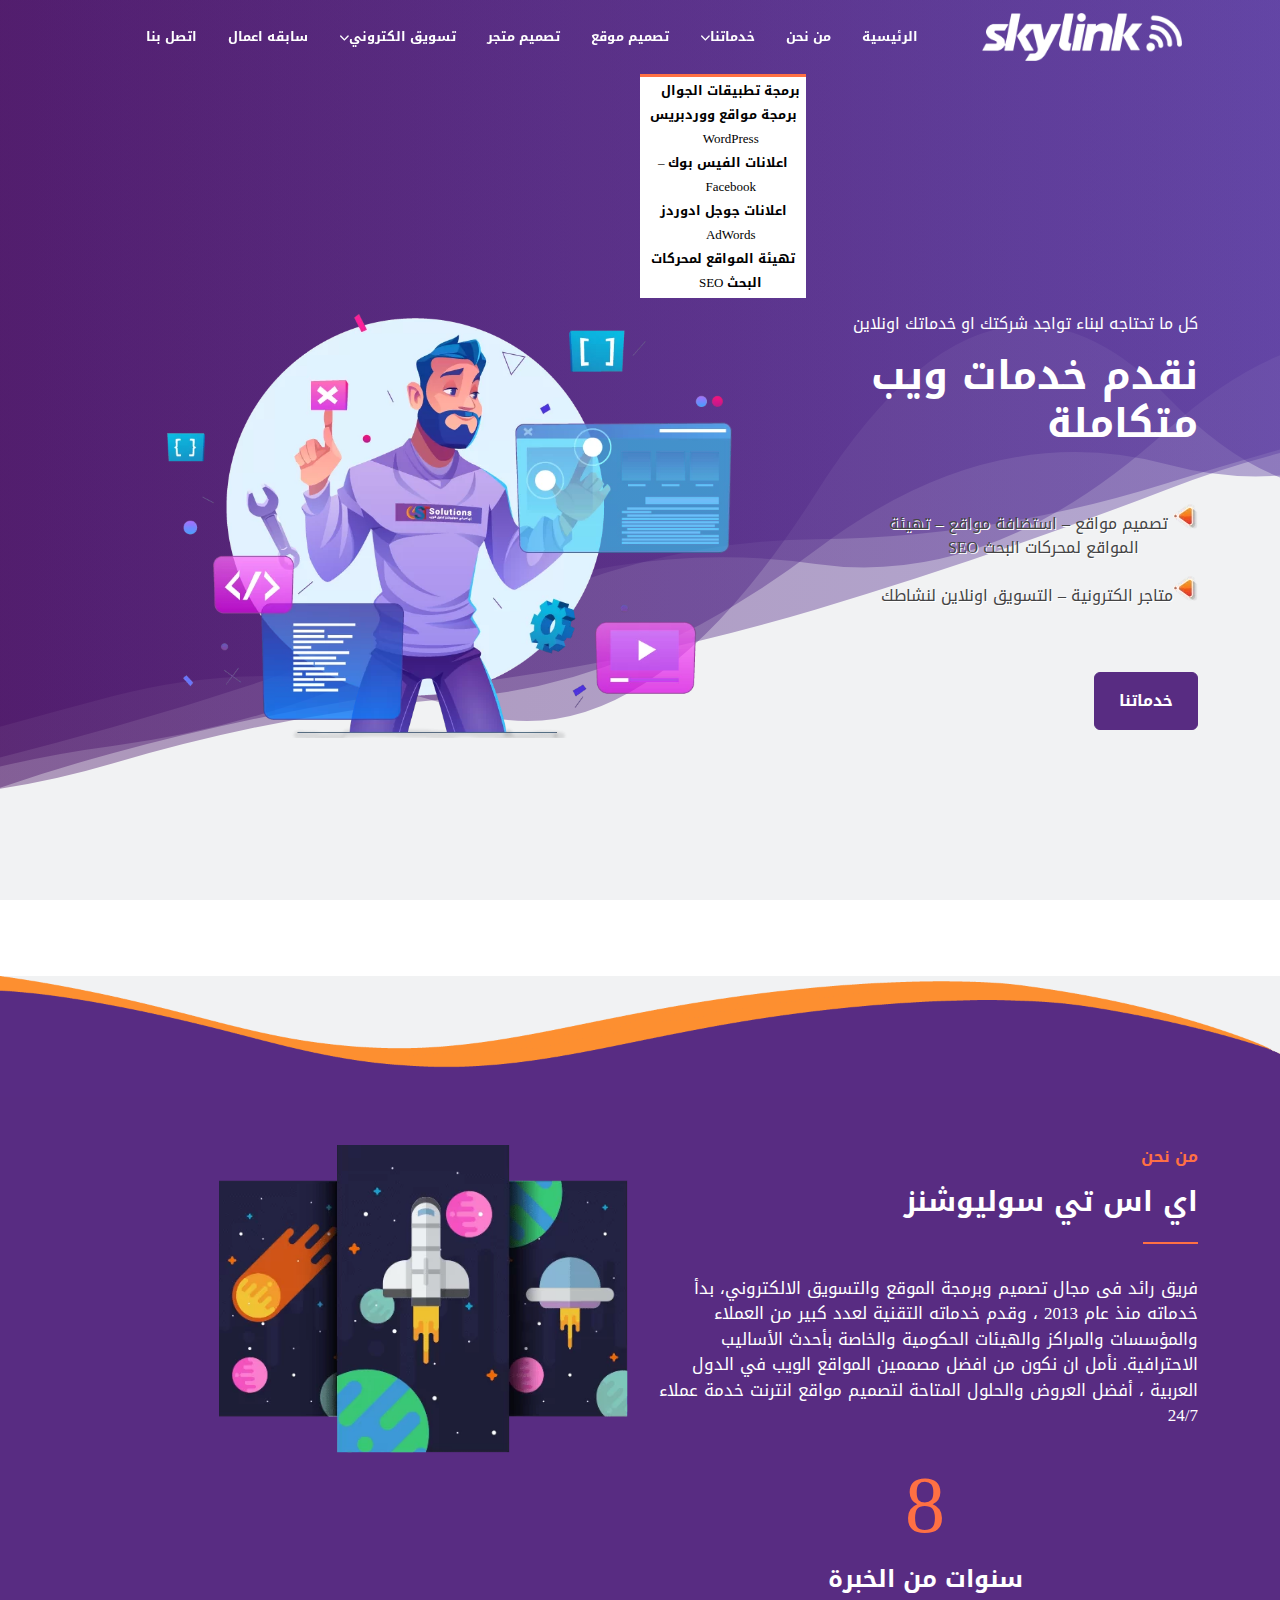
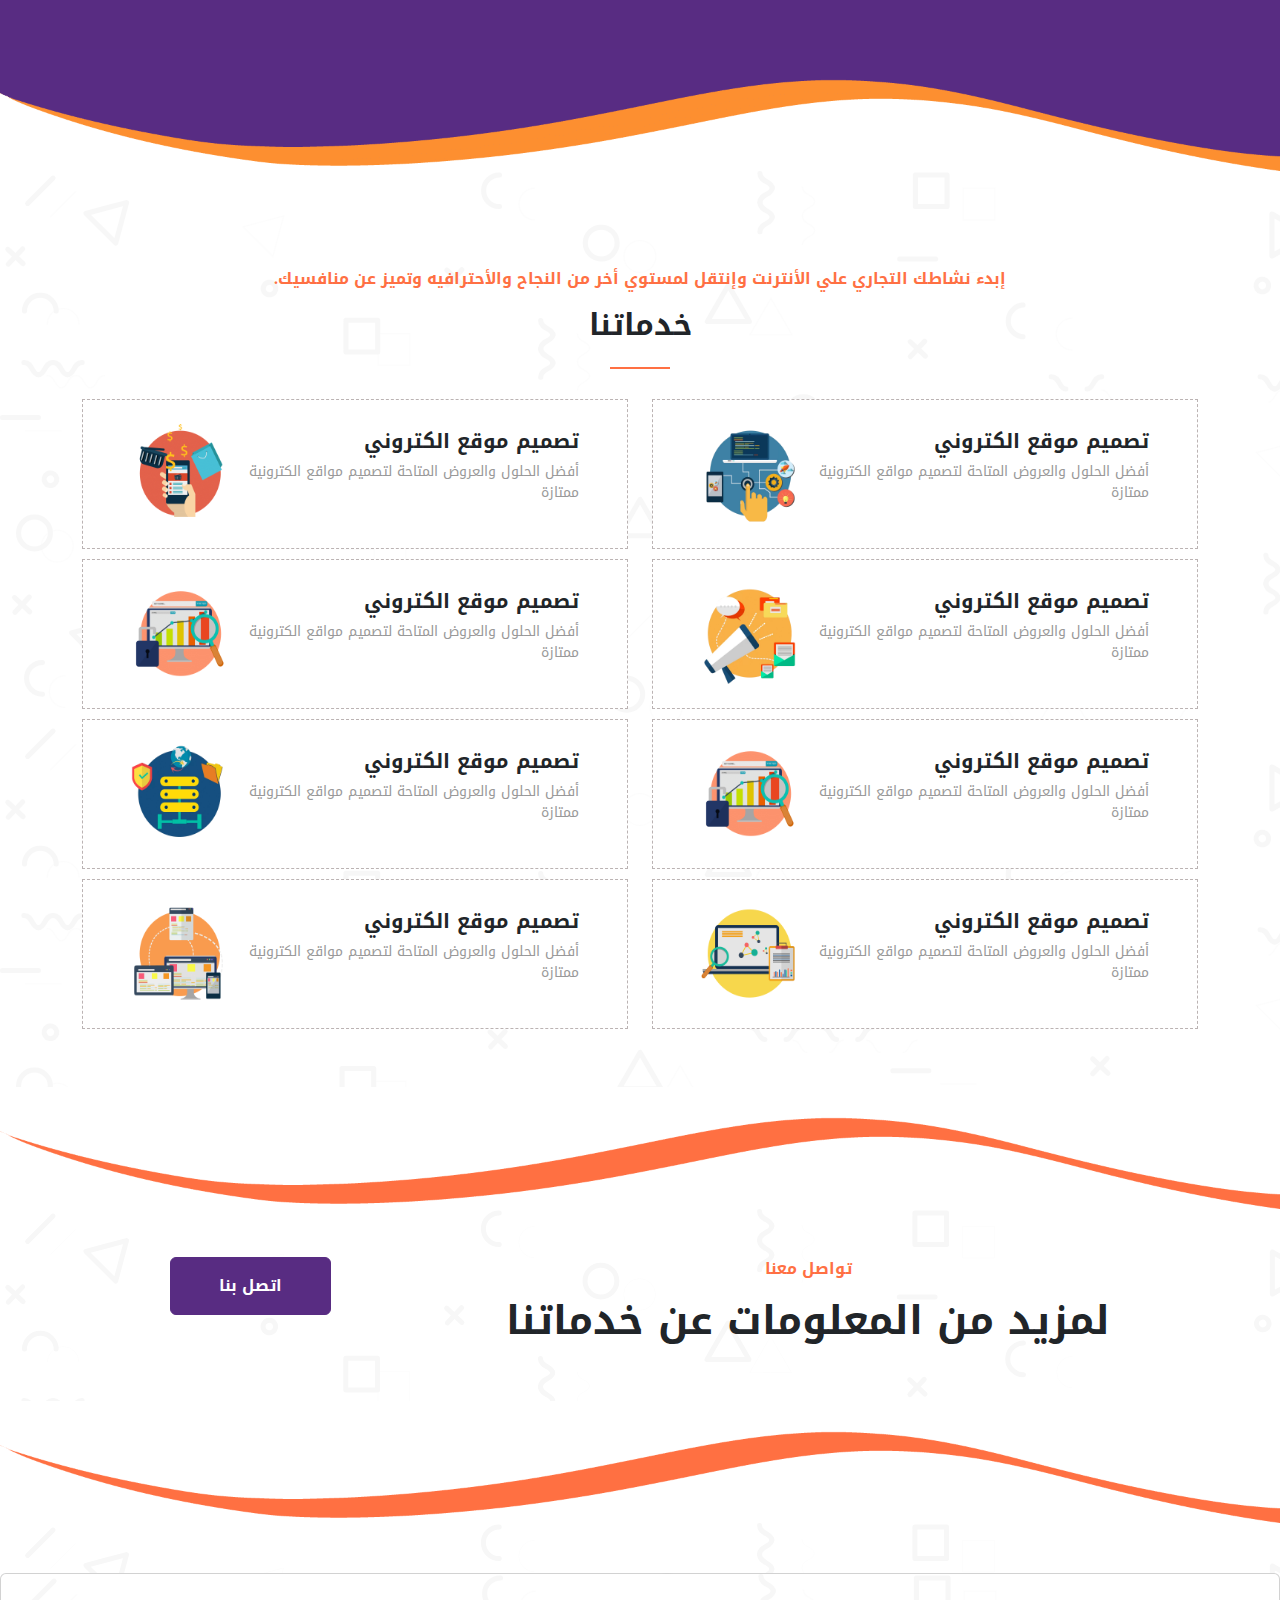
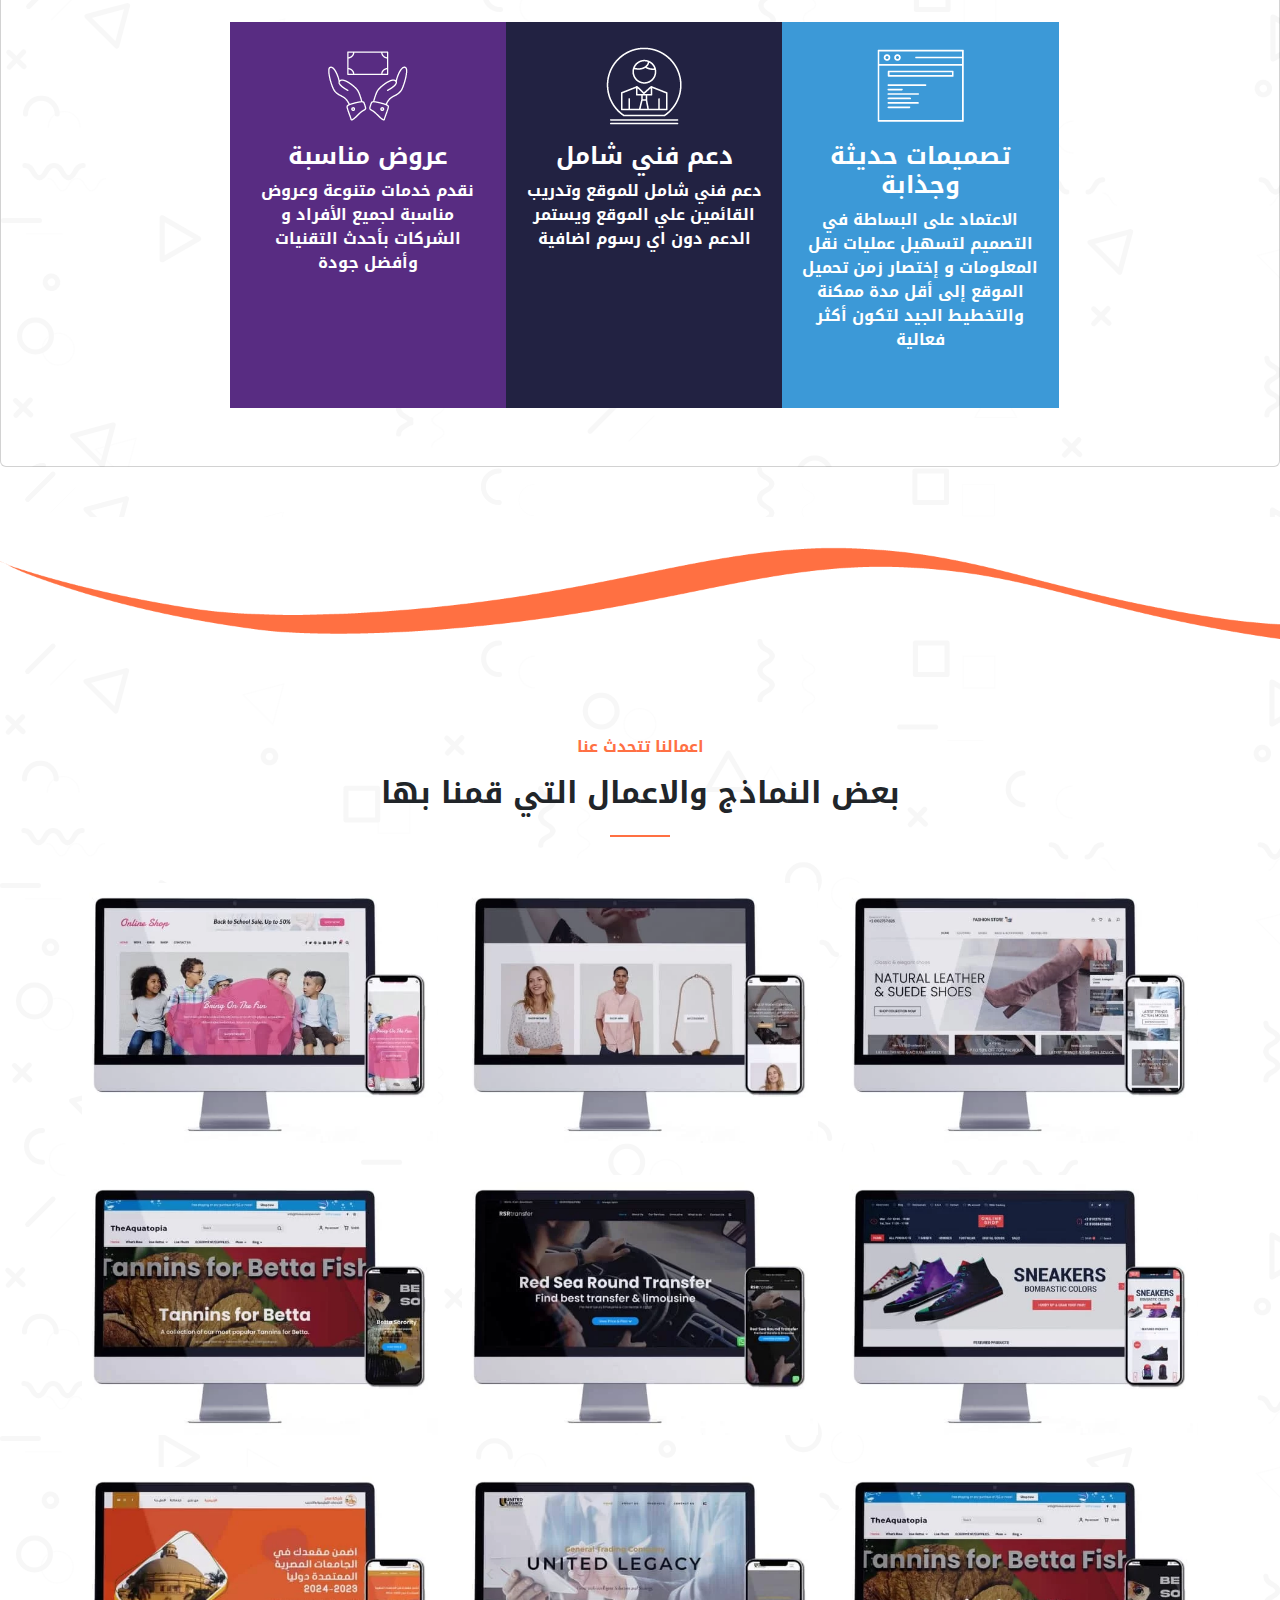
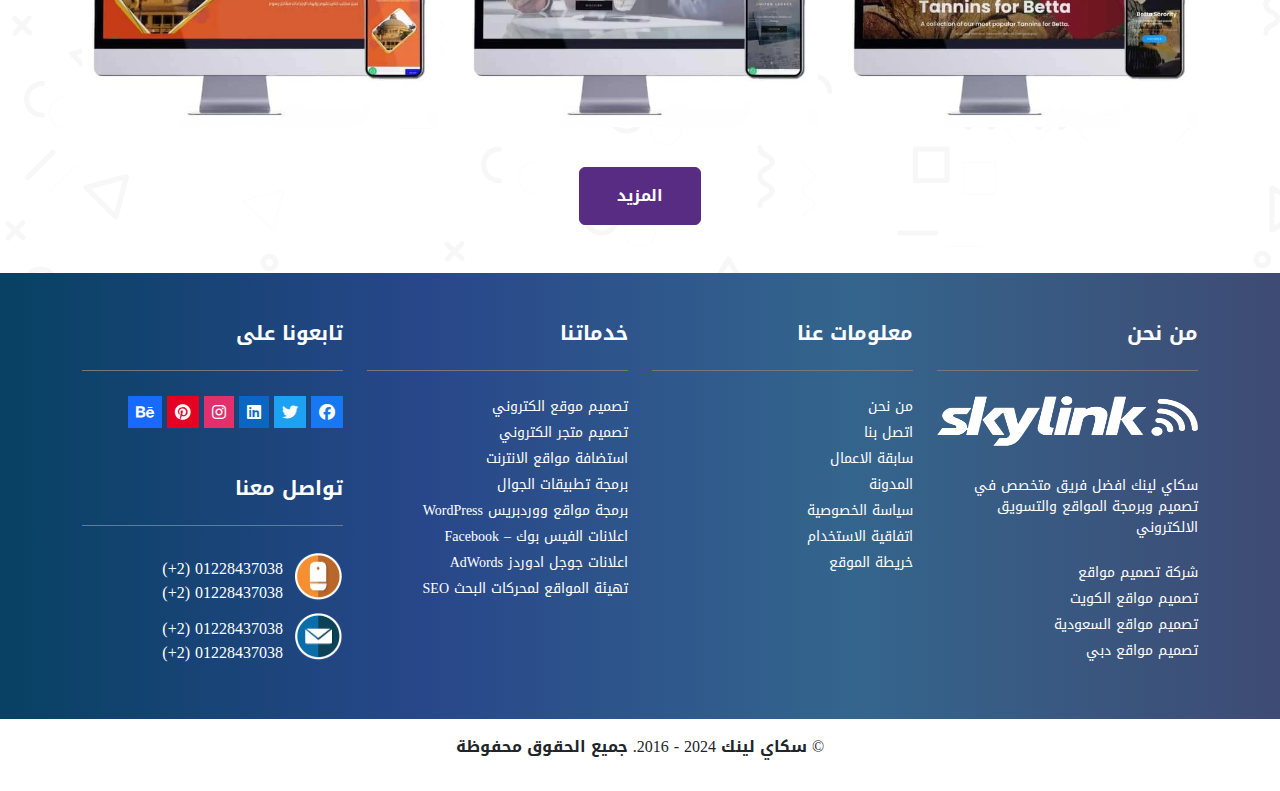
==== commit f9f2c65b: "3:32. Lines starting" ====
--- a/index.html
+++ b/index.html
@@ -19,7 +19,7 @@
         <div class="container">
           <nav class="navbar navbar-expand-lg">
             <a class="navbar-brand" href="index.html">
-              <img id="logo" src="images/Layer 0.png" alt="" />
+              <img id="logo" src="images/logoW.png" alt="" />
             </a>
             <div class="collapse navbar-collapse" id="navbarSupportedContent">
               <ul class="navbar-nav m-auto">
@@ -56,7 +56,7 @@
               </ul>
             </div>
           </nav>
-          <div class="slid p-1" id="#panel">
+          <div class="slid p-1">
             <ul class="list p-0 m-0">
               <li class="list-group-item">
                 <a
--- a/css/main.css
+++ b/css/main.css
@@ -74,6 +74,7 @@
 .slid a {
   color: #000 !important;
 }
+
 .slid::before {
   content: "";
   position: absolute;
@@ -101,7 +102,7 @@
 }
 
 .main {
-  height: calc(100vh - 77px);
+  height: 100vh;
 }
 
 .main a:hover {
@@ -122,8 +123,6 @@
 /********************************/
 .who {
   background-color: var(--main-color);
-  height: 500px;
-  z-index: 99999999999;
 }
 .line {
   width: 10%;
@@ -378,11 +377,9 @@
   }
   .main1 {
     flex-direction: column-reverse;
-    margin-bottom: 100px;
     gap: 100px;
   }
-  .main {
-  }
+
   .main p:not(:first-child) {
     text-shadow: 2px 2px #fff;
   }
@@ -395,6 +392,7 @@
   .who img {
     width: 100% !important;
   }
+
   .cards {
     flex-direction: column-reverse;
     width: 100% !important;
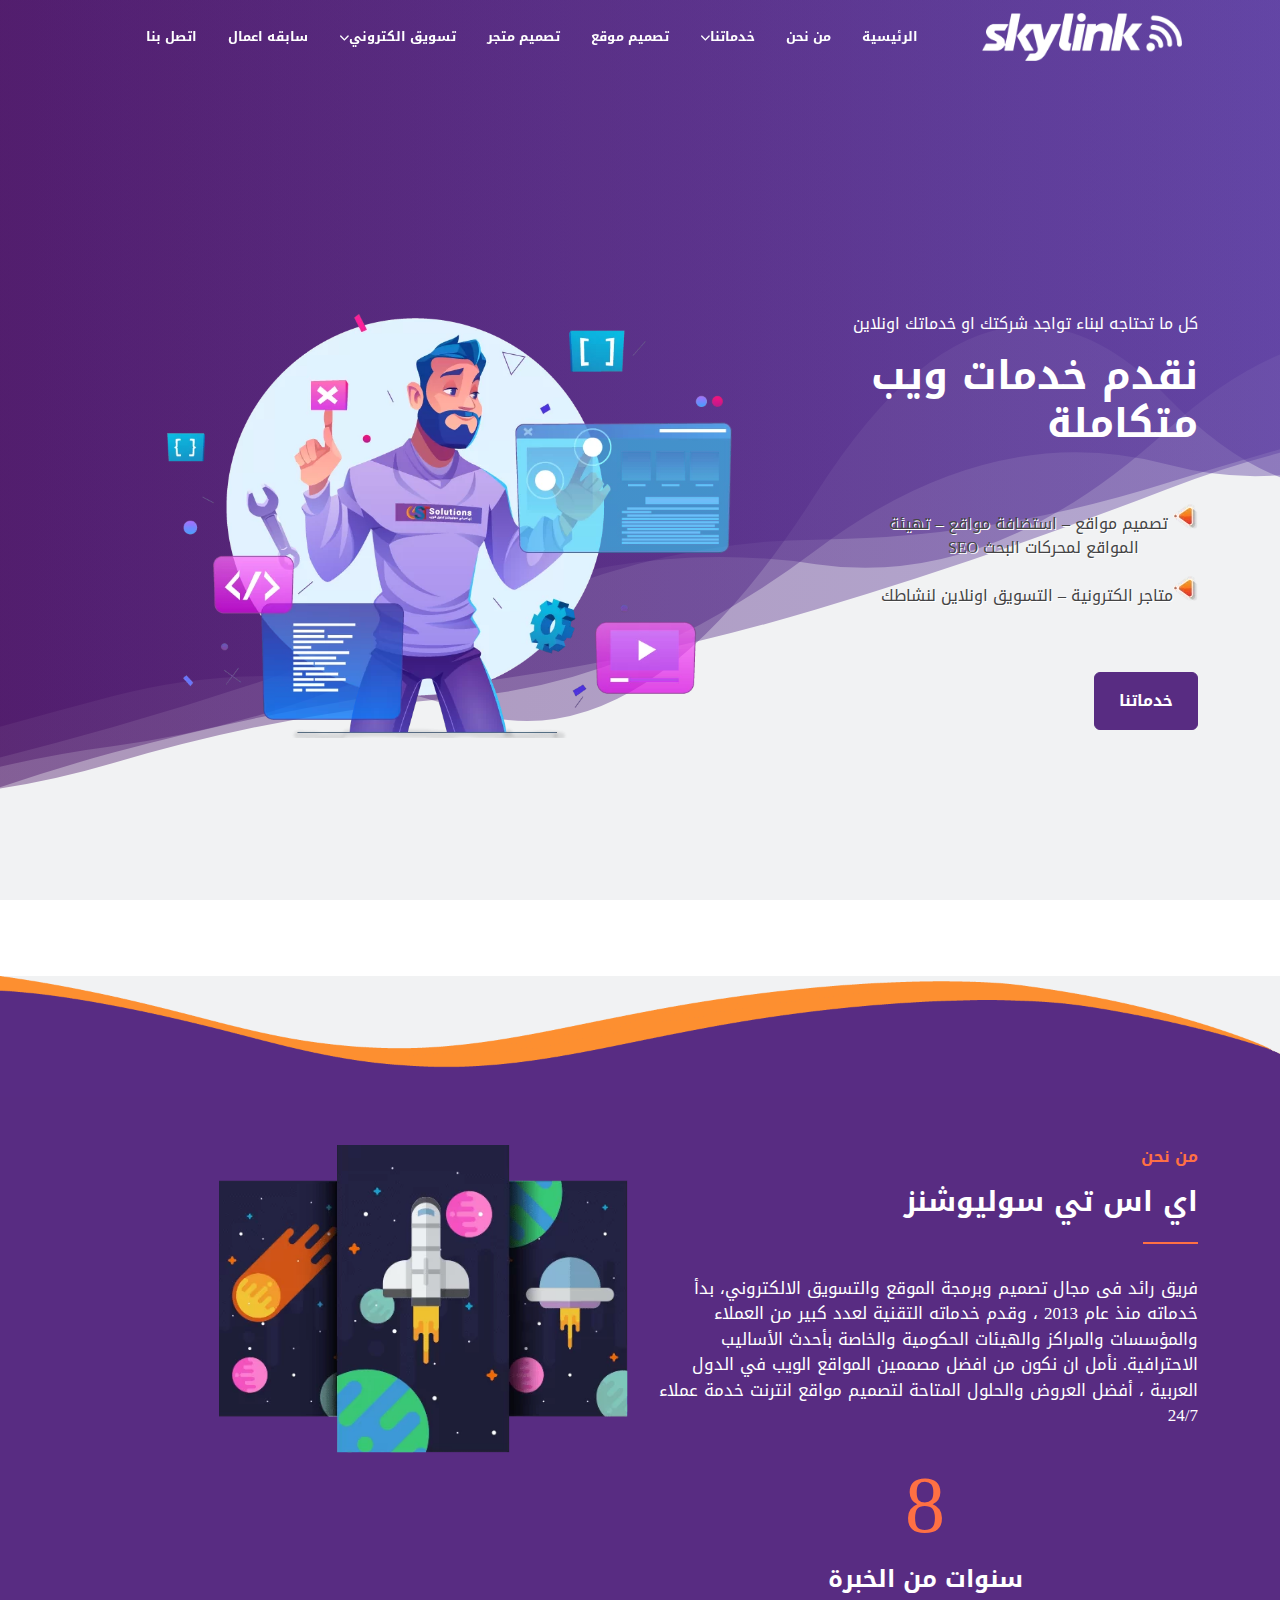
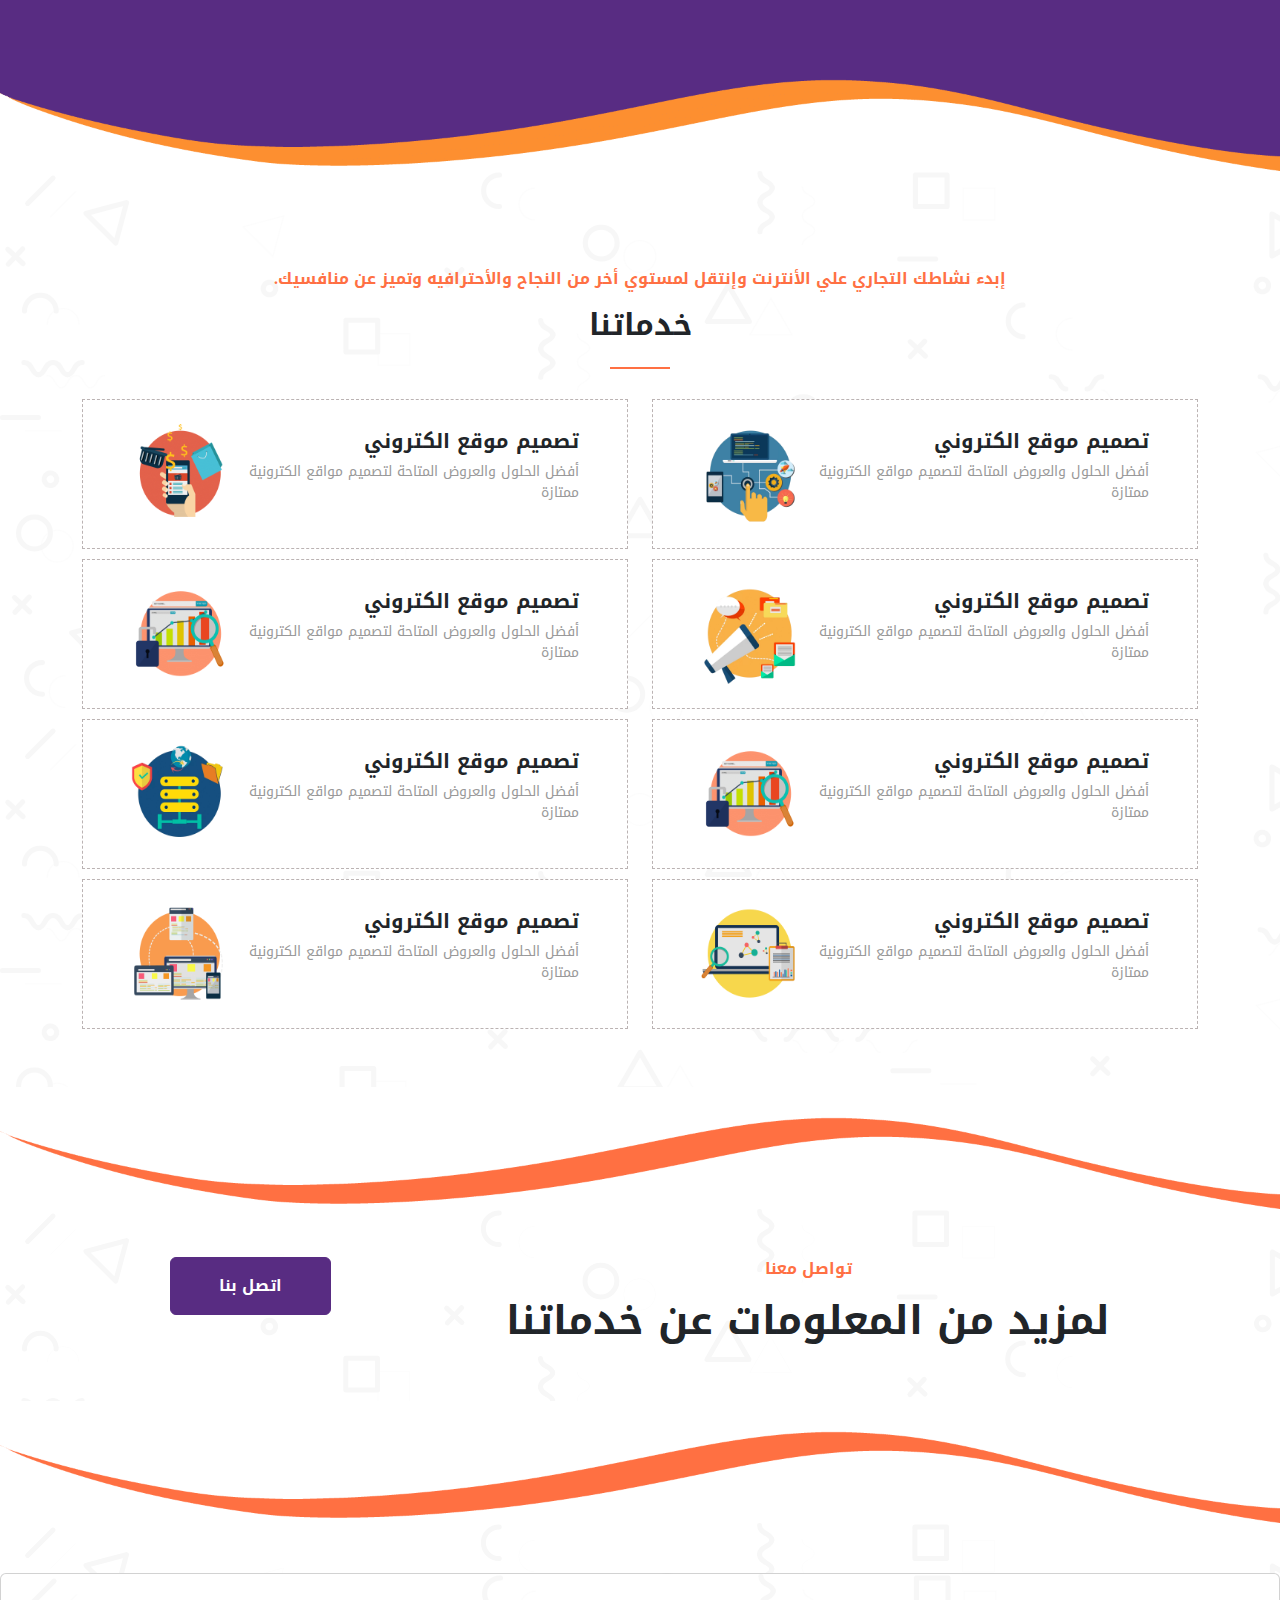
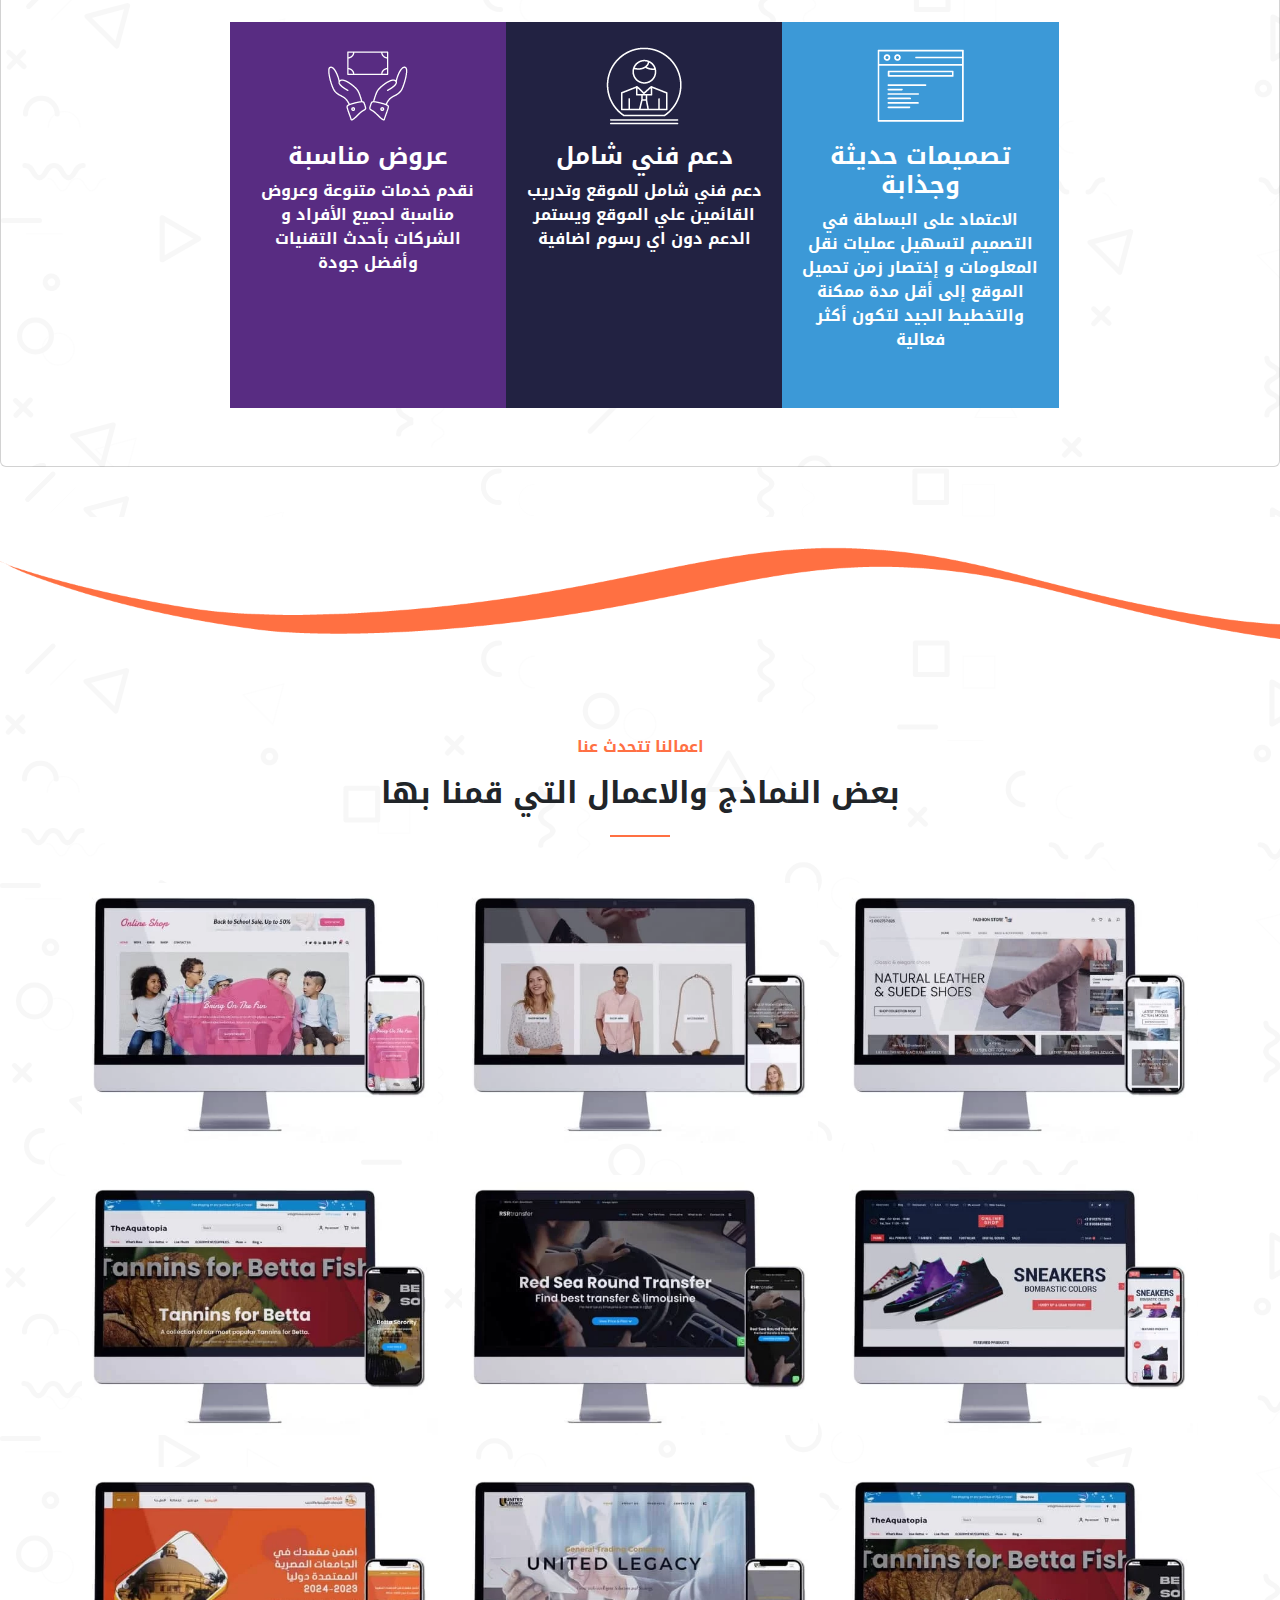
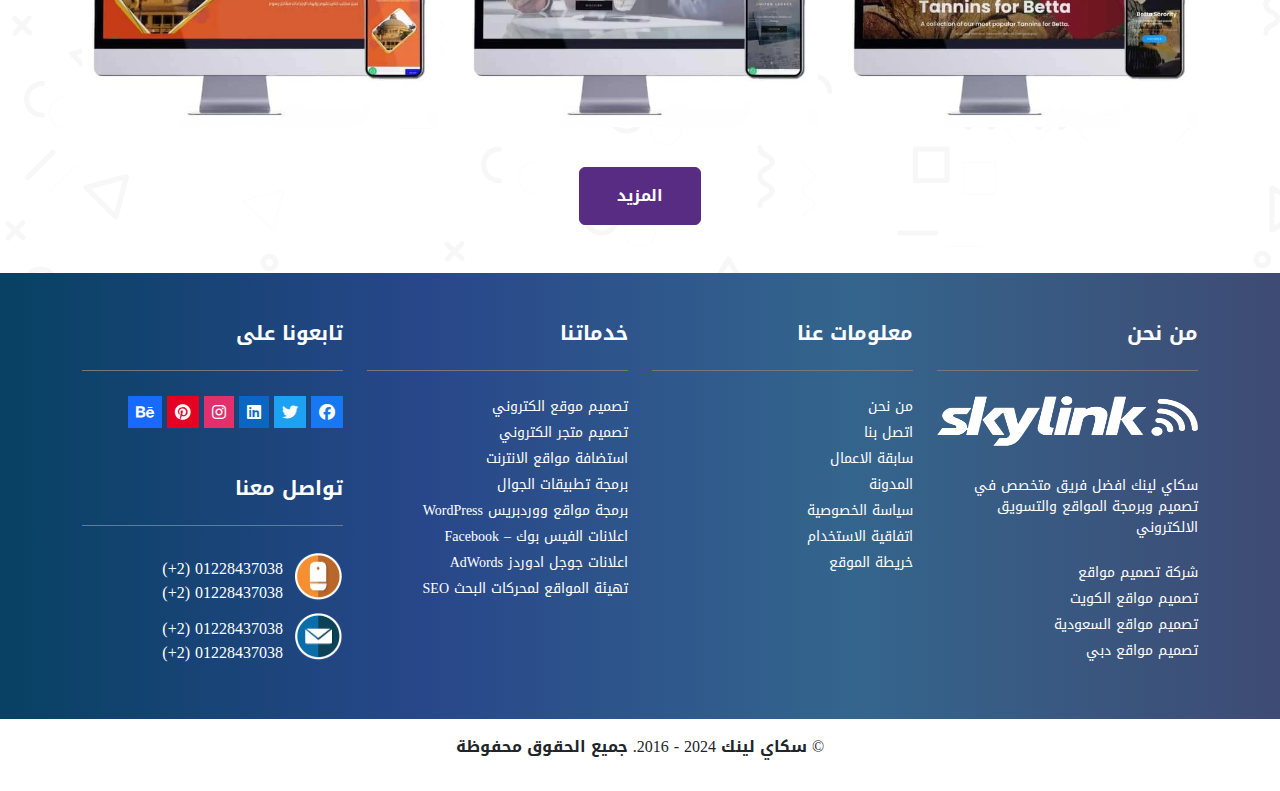
==== commit d670e155: "6:44 Lines starting" ====
--- a/index.html
+++ b/index.html
@@ -10,10 +10,11 @@
   </head>
   <body>
     <div class="wave"></div>
+    <div id="overlay"></div>
     <div class="landing-page">
       <div class="menu-mini bg-white p-2">
-        <i class="fa-solid fa-bars fs-1"></i>
-        <img class="w-50 me-5" src="images/logoB.png" alt="" />
+        <i class="fa-solid fa-bars bars"></i>
+        <img class="w-25" src="images/logoB.png" alt="" />
       </div>
       <header>
         <div class="container">
@@ -42,7 +43,7 @@
                 <li class="nav-item">
                   <a class="nav-link" href="#">تصميم متجر</a>
                 </li>
-                <li class="nav-item">
+                <li class="nav-item" id="flip2">
                   <a class="nav-link" href="#"
                     >تسويق الكتروني<i class="fa-solid fa-chevron-down"></i
                   ></a>
@@ -56,8 +57,8 @@
               </ul>
             </div>
           </nav>
-          <div class="slid p-1">
-            <ul class="list p-0 m-0">
+          <div class="slid">
+            <ul class="list p-1 m-0">
               <li class="list-group-item">
                 <a
                   class="text-white link-underline link-underline-opacity-0"
@@ -95,8 +96,91 @@
               </li>
             </ul>
           </div>
+          <div class="slid2">
+            <ul class="list p-1 m-0">
+              <li class="list-group-item">
+                <a
+                  class="text-white link-underline link-underline-opacity-0"
+                  href="#"
+                  >برمجة تطبيقات الجوال</a
+                >
+              </li>
+              <li class="list-group-item">
+                <a
+                  class="text-white link-underline link-underline-opacity-0"
+                  href="#"
+                  >برمجة مواقع ووردبريس WordPress</a
+                >
+              </li>
+              <li class="list-group-item">
+                <a
+                  class="text-white link-underline link-underline-opacity-0"
+                  href="#"
+                  >اعلانات الفيس بوك – Facebook</a
+                >
+              </li>
+              <li class="list-group-item">
+                <a
+                  class="text-white link-underline link-underline-opacity-0"
+                  href="#"
+                  >اعلانات جوجل ادوردز AdWords</a
+                >
+              </li>
+              <li class="list-group-item">
+                <a
+                  class="text-white link-underline link-underline-opacity-0"
+                  href="#"
+                  >تهيئة المواقع لمحركات البحث SEO</a
+                >
+              </li>
+            </ul>
+          </div>
         </div>
       </header>
+    </div>
+    <div class="menu-mobile">
+      <i id="close" class="fa-solid fa-xmark"></i>
+      <img class="w-75 mt-3 me-4" src="images/logoB.png" alt="" />
+      <div class="icons2 me-4 mt-3">
+        <i class="fa-brands fa-facebook p-2 facebook"></i>
+        <i class="fa-brands fa-twitter p-2 twitter"></i>
+        <i class="fa-brands fa-linkedin p-2 linkedin"></i>
+        <i class="fa-brands fa-instagram p-2 insta"></i>
+        <i class="fa-brands fa-pinterest p-2 pint"></i>
+        <i class="fa-brands fa-behance p-2 behance"></i>
+      </div>
+      <ul class="navbar-nav p-3 mt-5">
+        <li class="nav-item active">
+          <a class="nav-link" href="index.html"
+            >الرئيسية<span class="sr-only">(current)</span></a
+          >
+        </li>
+        <li class="nav-item">
+          <a class="nav-link" href="about.html">من نحن</a>
+        </li>
+        <li class="nav-item" id="flip">
+          <a class="nav-link" href="#"
+            >خدماتنا<i class="fa-solid fa-chevron-down"></i
+          ></a>
+        </li>
+        <li class="nav-item">
+          <a class="nav-link" href="#">تصميم موقع</a>
+        </li>
+        <li class="nav-item">
+          <a class="nav-link" href="#">تصميم متجر</a>
+        </li>
+        <li class="nav-item" id="flip2">
+          <a class="nav-link" href="#"
+            >تسويق الكتروني<i class="fa-solid fa-chevron-down"></i
+          ></a>
+        </li>
+        <li class="nav-item">
+          <a class="nav-link" href="#">سابقه اعمال</a>
+        </li>
+        <li class="nav-item">
+          <a class="nav-link" href="#">اتصل بنا</a>
+        </li>
+      </ul>
     </div>
     <div class="spacing-home"></div>
     <div class="d-flex justify-content-center align-items-center main">
--- a/css/main.css
+++ b/css/main.css
@@ -23,6 +23,10 @@
   --kufiFontRegular: "kufiFontRegular";
 }
 
+a:focus {
+  color: white !important;
+}
+
 .landing-page {
   position: fixed;
   width: 100%;
@@ -64,18 +68,39 @@
   z-index: -1;
 }
 
+.slid,
+.slid2 {
+  background-color: #fff;
+}
+
 .slid {
-  background-color: #fff;
   position: absolute;
   left: 50%;
   width: 13%;
-  text-align: center;
-}
-.slid a {
+}
+.slid2 {
+  position: absolute;
+  left: 30%;
+  width: 13%;
+}
+.slid li,
+.slid2 li {
+  margin-top: 10px;
+  margin-right: 10px;
+}
+.slid a,
+.slid2 a {
   color: #000 !important;
-}
-
-.slid::before {
+  font-size: 12px;
+  transition: 0.3s;
+}
+
+.slid a:hover,
+.slid2 a:hover {
+  color: var(--section-color) !important;
+}
+.slid::before,
+.slid2::before {
   content: "";
   position: absolute;
   top: 0;
@@ -100,7 +125,55 @@
 .sticky a:hover {
   color: var(--section-color) !important;
 }
-
+/******************************************************/
+.menu-mobile {
+  position: fixed;
+  top: 0;
+  left: -30%;
+  width: 30%;
+  height: 100vh;
+  background: #fff;
+  z-index: 11111111;
+}
+
+.menu-mobile .icons2 i {
+  color: white;
+  cursor: pointer;
+  font-size: 8px;
+}
+.menu-mobile li.active {
+  color: var(--section-color);
+}
+.menu-mobile a {
+  transition: 0.3s;
+  font-size: 14px;
+}
+.menu-mobile a:hover {
+  color: var(--section-color);
+}
+
+.close {
+  font-size: 15px;
+  position: absolute;
+  top: 5%;
+  left: 110%;
+  border-radius: 50%;
+  padding: 10px;
+  border-color: #ffffff;
+  background-color: #ffffff;
+  color: #000000;
+}
+
+.overlay {
+  position: absolute;
+  top: 0;
+  right: 0;
+  left: 0;
+  bottom: 0;
+  z-index: 5555555;
+  background-color: rgba(0, 0, 0, 0.726);
+}
+/********************************************************/
 .main {
   height: 100vh;
 }
@@ -371,6 +444,17 @@
 .menu-mini {
   display: none;
 }
+
+.menu-mini .bars {
+  font-size: 25px;
+  margin-right: 10px;
+  cursor: pointer;
+}
+
+.menu-mini img {
+  margin-right: 150px;
+}
+
 @media (max-width: 768px) {
   header {
     background-color: #fff;
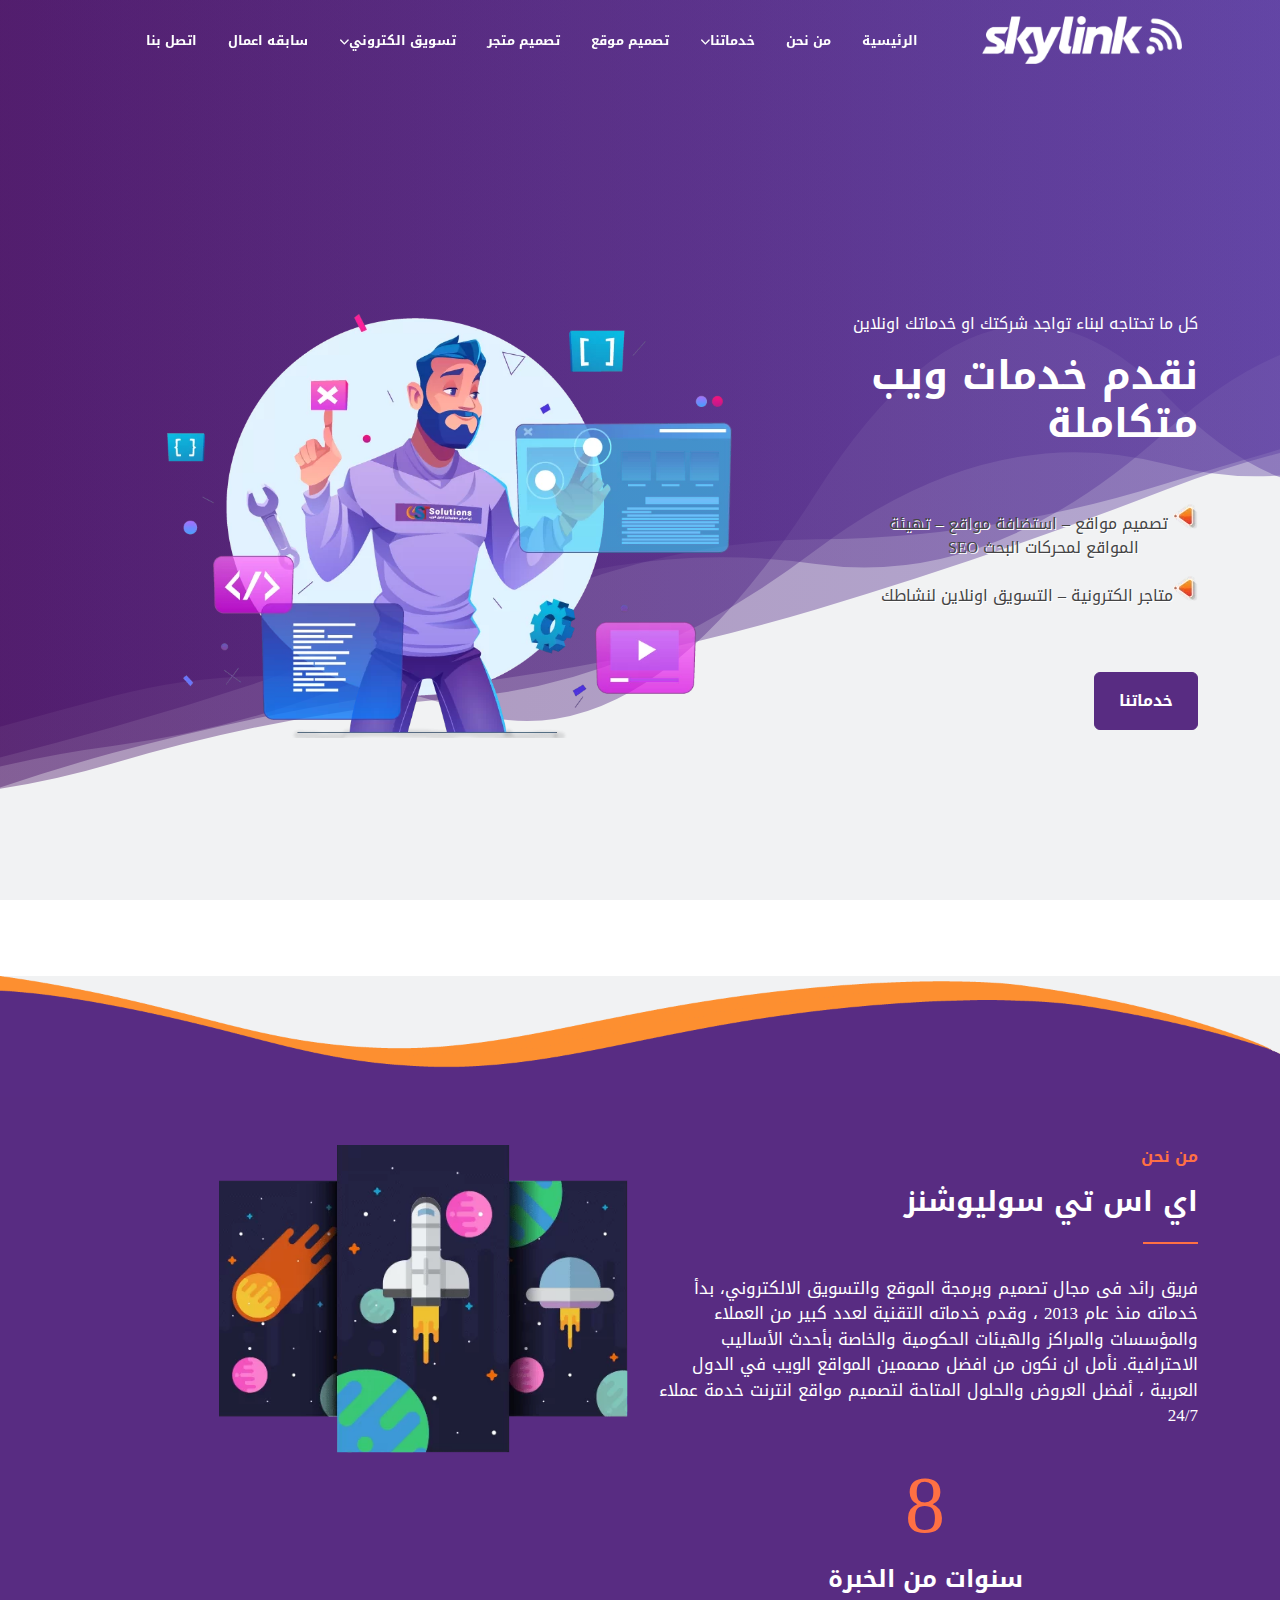
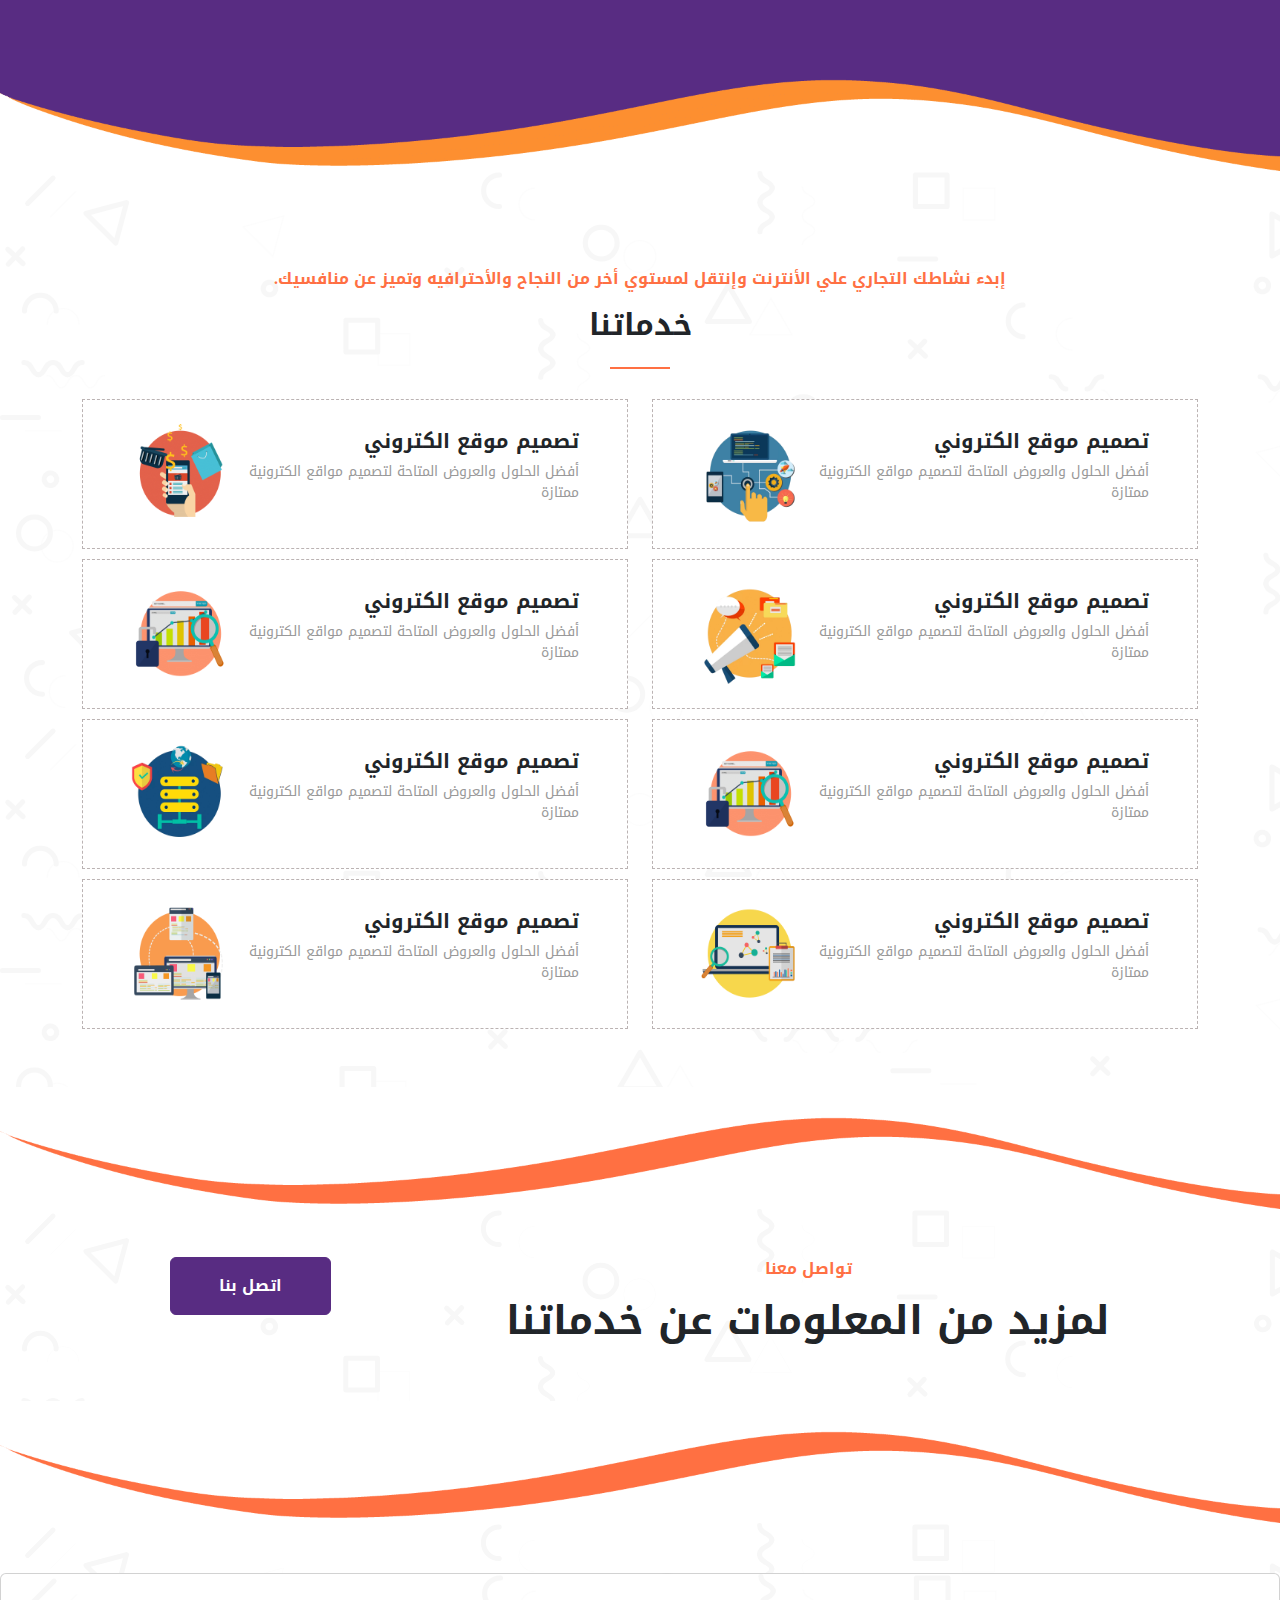
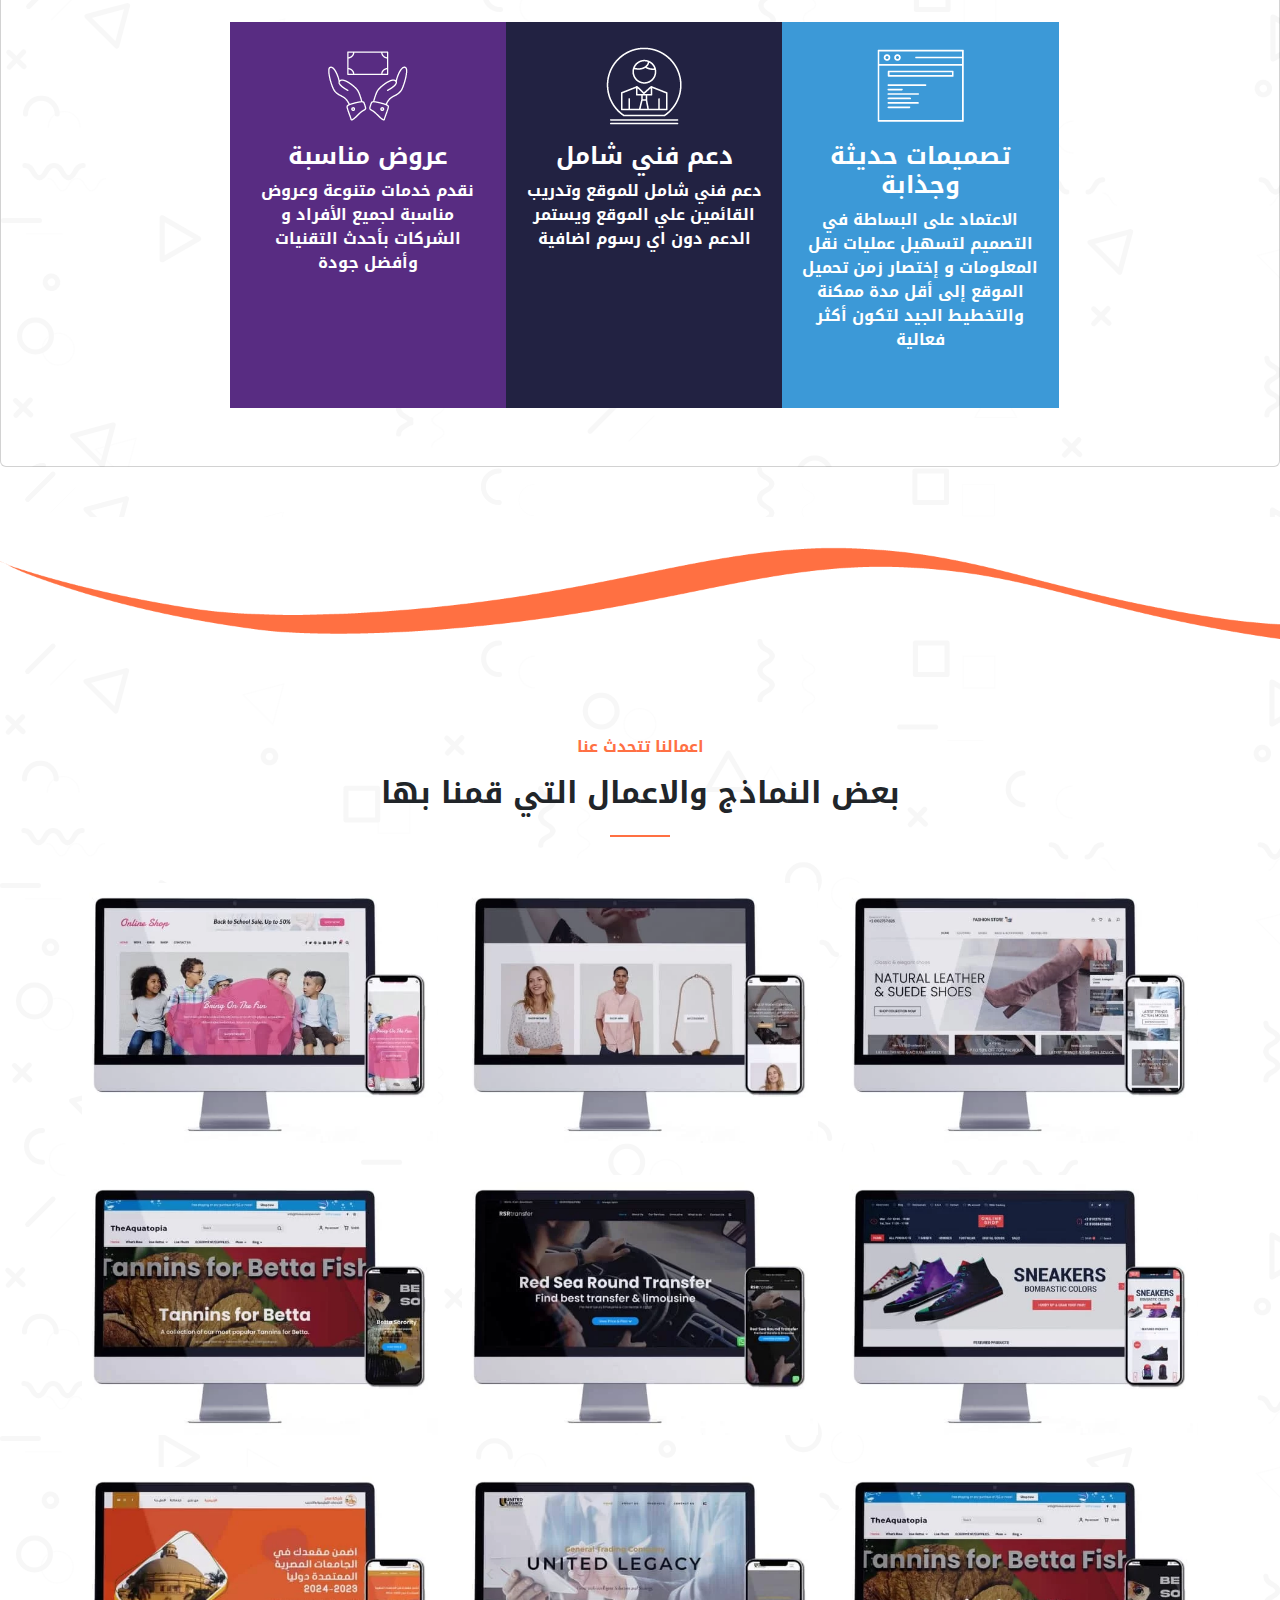
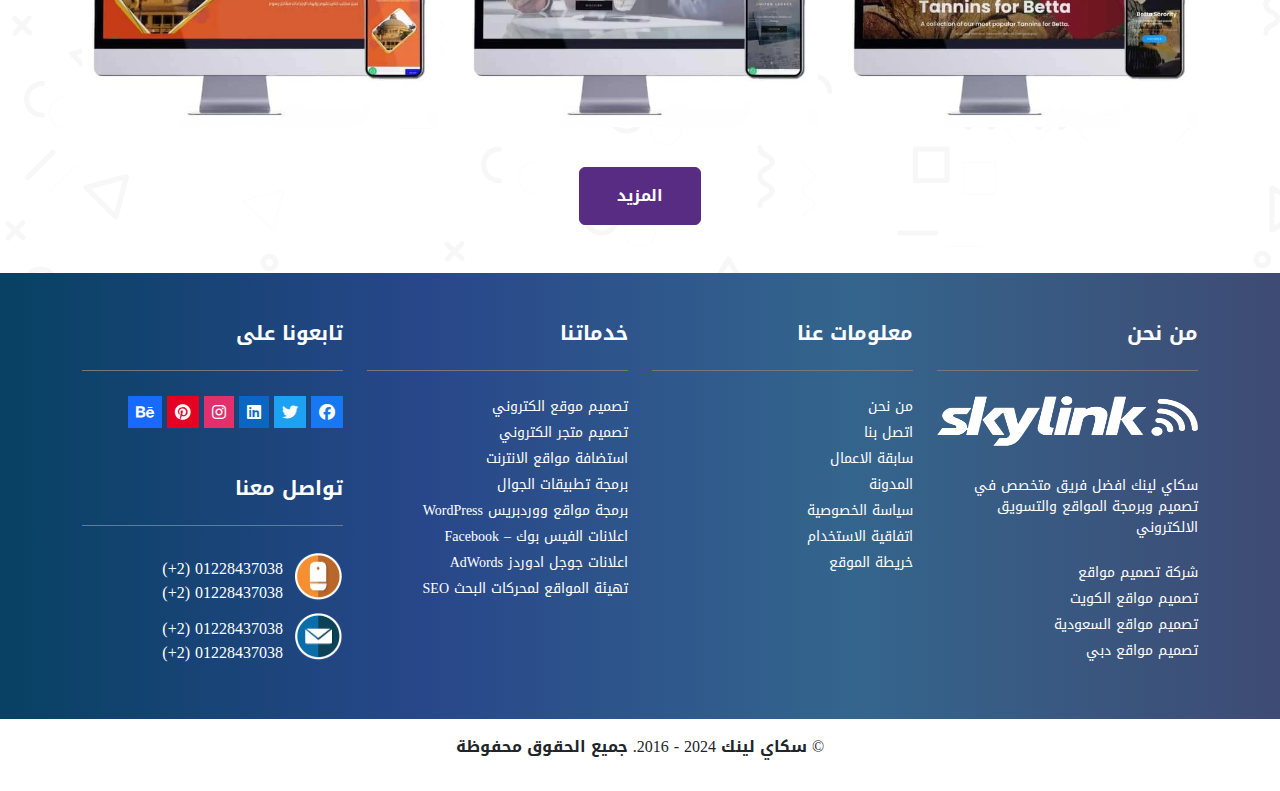
==== commit 456f3cc0: "10:09 Lines starting" ====
--- a/index.html
+++ b/index.html
@@ -57,87 +57,10 @@
               </ul>
             </div>
           </nav>
-          <div class="slid">
-            <ul class="list p-1 m-0">
-              <li class="list-group-item">
-                <a
-                  class="text-white link-underline link-underline-opacity-0"
-                  href="#"
-                  >برمجة تطبيقات الجوال</a
-                >
-              </li>
-              <li class="list-group-item">
-                <a
-                  class="text-white link-underline link-underline-opacity-0"
-                  href="#"
-                  >برمجة مواقع ووردبريس WordPress</a
-                >
-              </li>
-              <li class="list-group-item">
-                <a
-                  class="text-white link-underline link-underline-opacity-0"
-                  href="#"
-                  >اعلانات الفيس بوك – Facebook</a
-                >
-              </li>
-              <li class="list-group-item">
-                <a
-                  class="text-white link-underline link-underline-opacity-0"
-                  href="#"
-                  >اعلانات جوجل ادوردز AdWords</a
-                >
-              </li>
-              <li class="list-group-item">
-                <a
-                  class="text-white link-underline link-underline-opacity-0"
-                  href="#"
-                  >تهيئة المواقع لمحركات البحث SEO</a
-                >
-              </li>
-            </ul>
-          </div>
-          <div class="slid2">
-            <ul class="list p-1 m-0">
-              <li class="list-group-item">
-                <a
-                  class="text-white link-underline link-underline-opacity-0"
-                  href="#"
-                  >برمجة تطبيقات الجوال</a
-                >
-              </li>
-              <li class="list-group-item">
-                <a
-                  class="text-white link-underline link-underline-opacity-0"
-                  href="#"
-                  >برمجة مواقع ووردبريس WordPress</a
-                >
-              </li>
-              <li class="list-group-item">
-                <a
-                  class="text-white link-underline link-underline-opacity-0"
-                  href="#"
-                  >اعلانات الفيس بوك – Facebook</a
-                >
-              </li>
-              <li class="list-group-item">
-                <a
-                  class="text-white link-underline link-underline-opacity-0"
-                  href="#"
-                  >اعلانات جوجل ادوردز AdWords</a
-                >
-              </li>
-              <li class="list-group-item">
-                <a
-                  class="text-white link-underline link-underline-opacity-0"
-                  href="#"
-                  >تهيئة المواقع لمحركات البحث SEO</a
-                >
-              </li>
-            </ul>
-          </div>
         </div>
       </header>
     </div>
+
     <div class="menu-mobile">
       <i id="close" class="fa-solid fa-xmark"></i>
       <img class="w-75 mt-3 me-4" src="images/logoB.png" alt="" />
@@ -183,6 +106,64 @@
       </ul>
     </div>
     <div class="spacing-home"></div>
+    <div class="slid">
+      <ul class="list p-1 m-0">
+        <li class="list-group-item">
+          <a class="text-white link-underline link-underline-opacity-0" href="#"
+            >برمجة تطبيقات الجوال</a
+          >
+        </li>
+        <li class="list-group-item">
+          <a class="text-white link-underline link-underline-opacity-0" href="#"
+            >برمجة مواقع ووردبريس WordPress</a
+          >
+        </li>
+        <li class="list-group-item">
+          <a class="text-white link-underline link-underline-opacity-0" href="#"
+            >اعلانات الفيس بوك – Facebook</a
+          >
+        </li>
+        <li class="list-group-item">
+          <a class="text-white link-underline link-underline-opacity-0" href="#"
+            >اعلانات جوجل ادوردز AdWords</a
+          >
+        </li>
+        <li class="list-group-item">
+          <a class="text-white link-underline link-underline-opacity-0" href="#"
+            >تهيئة المواقع لمحركات البحث SEO</a
+          >
+        </li>
+      </ul>
+    </div>
+    <div class="slid2">
+      <ul class="list p-1 m-0">
+        <li class="list-group-item">
+          <a class="text-white link-underline link-underline-opacity-0" href="#"
+            >برمجة تطبيقات الجوال</a
+          >
+        </li>
+        <li class="list-group-item">
+          <a class="text-white link-underline link-underline-opacity-0" href="#"
+            >برمجة مواقع ووردبريس WordPress</a
+          >
+        </li>
+        <li class="list-group-item">
+          <a class="text-white link-underline link-underline-opacity-0" href="#"
+            >اعلانات الفيس بوك – Facebook</a
+          >
+        </li>
+        <li class="list-group-item">
+          <a class="text-white link-underline link-underline-opacity-0" href="#"
+            >اعلانات جوجل ادوردز AdWords</a
+          >
+        </li>
+        <li class="list-group-item">
+          <a class="text-white link-underline link-underline-opacity-0" href="#"
+            >تهيئة المواقع لمحركات البحث SEO</a
+          >
+        </li>
+      </ul>
+    </div>
     <div class="d-flex justify-content-center align-items-center main">
       <div class="container">
         <div class="row main1">
--- a/css/main.css
+++ b/css/main.css
@@ -51,6 +51,7 @@
   color: white;
   margin-left: 15px;
   font-size: 13px;
+  line-height: 50px;
 }
 .landing-page a:hover {
   color: white;
@@ -129,8 +130,8 @@
 .menu-mobile {
   position: fixed;
   top: 0;
-  left: -30%;
-  width: 30%;
+  left: -100%;
+  width: 60%;
   height: 100vh;
   background: #fff;
   z-index: 11111111;
@@ -155,10 +156,10 @@
 .close {
   font-size: 15px;
   position: absolute;
-  top: 5%;
-  left: 110%;
+  top: 2%;
+  left: 105%;
   border-radius: 50%;
-  padding: 10px;
+  padding: 5px;
   border-color: #ffffff;
   background-color: #ffffff;
   color: #000000;
@@ -170,8 +171,8 @@
   right: 0;
   left: 0;
   bottom: 0;
+  background-color: rgba(0, 0, 0, 0.7);
   z-index: 5555555;
-  background-color: rgba(0, 0, 0, 0.726);
 }
 /********************************************************/
 .main {
@@ -452,7 +453,7 @@
 }
 
 .menu-mini img {
-  margin-right: 150px;
+  margin-right: 100px;
 }
 
 @media (max-width: 768px) {
